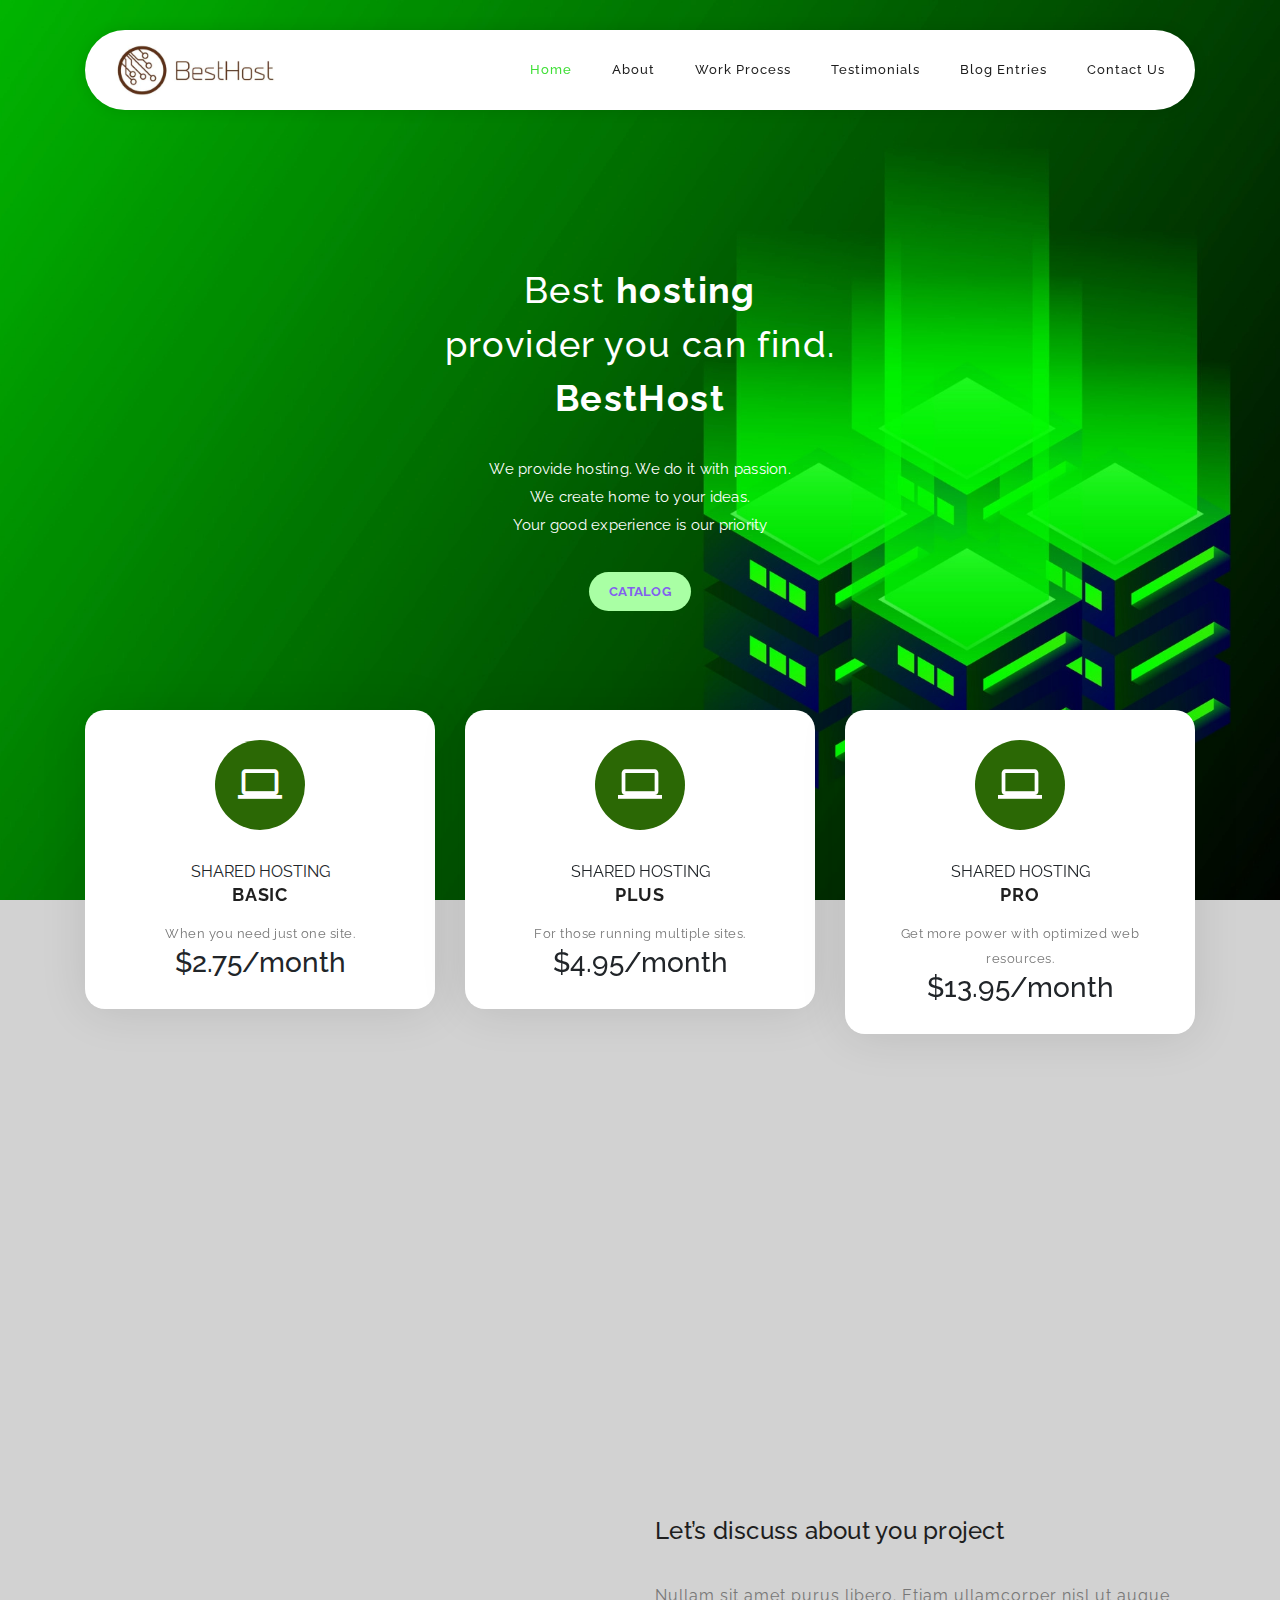
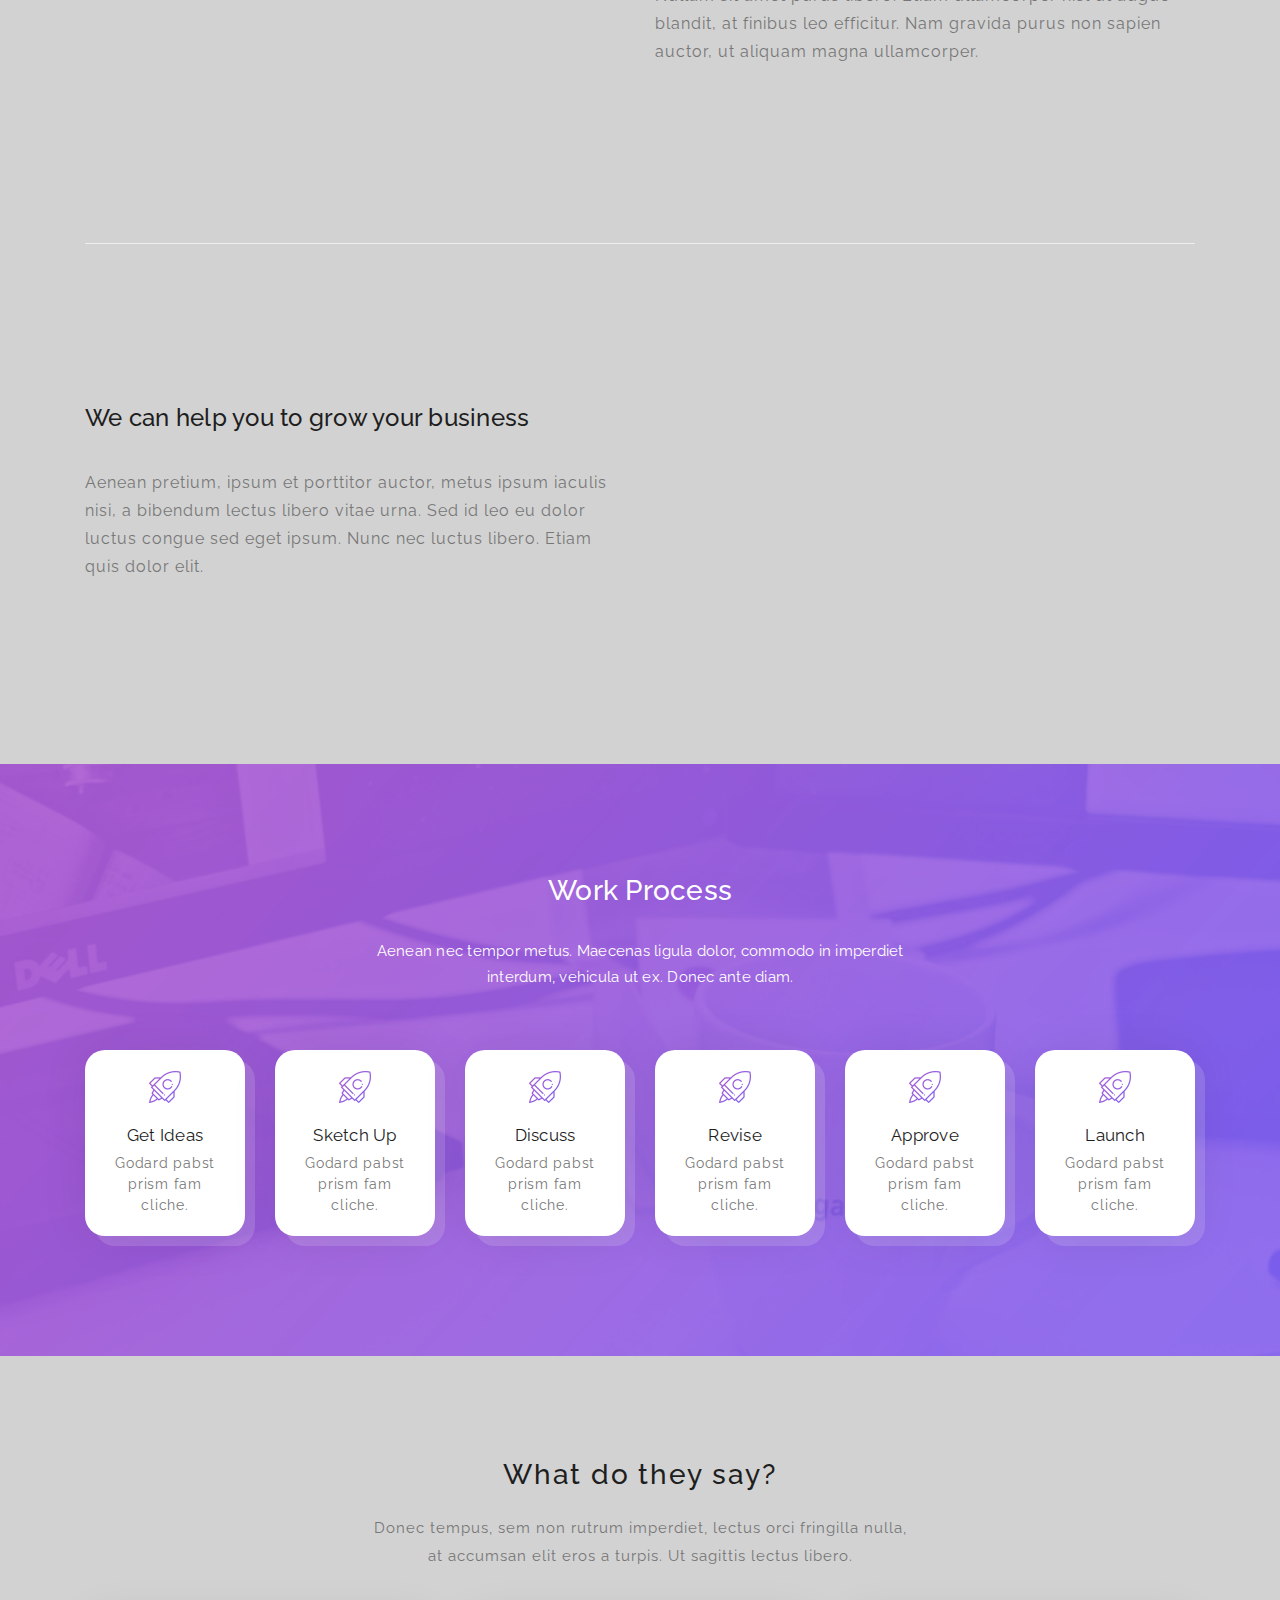
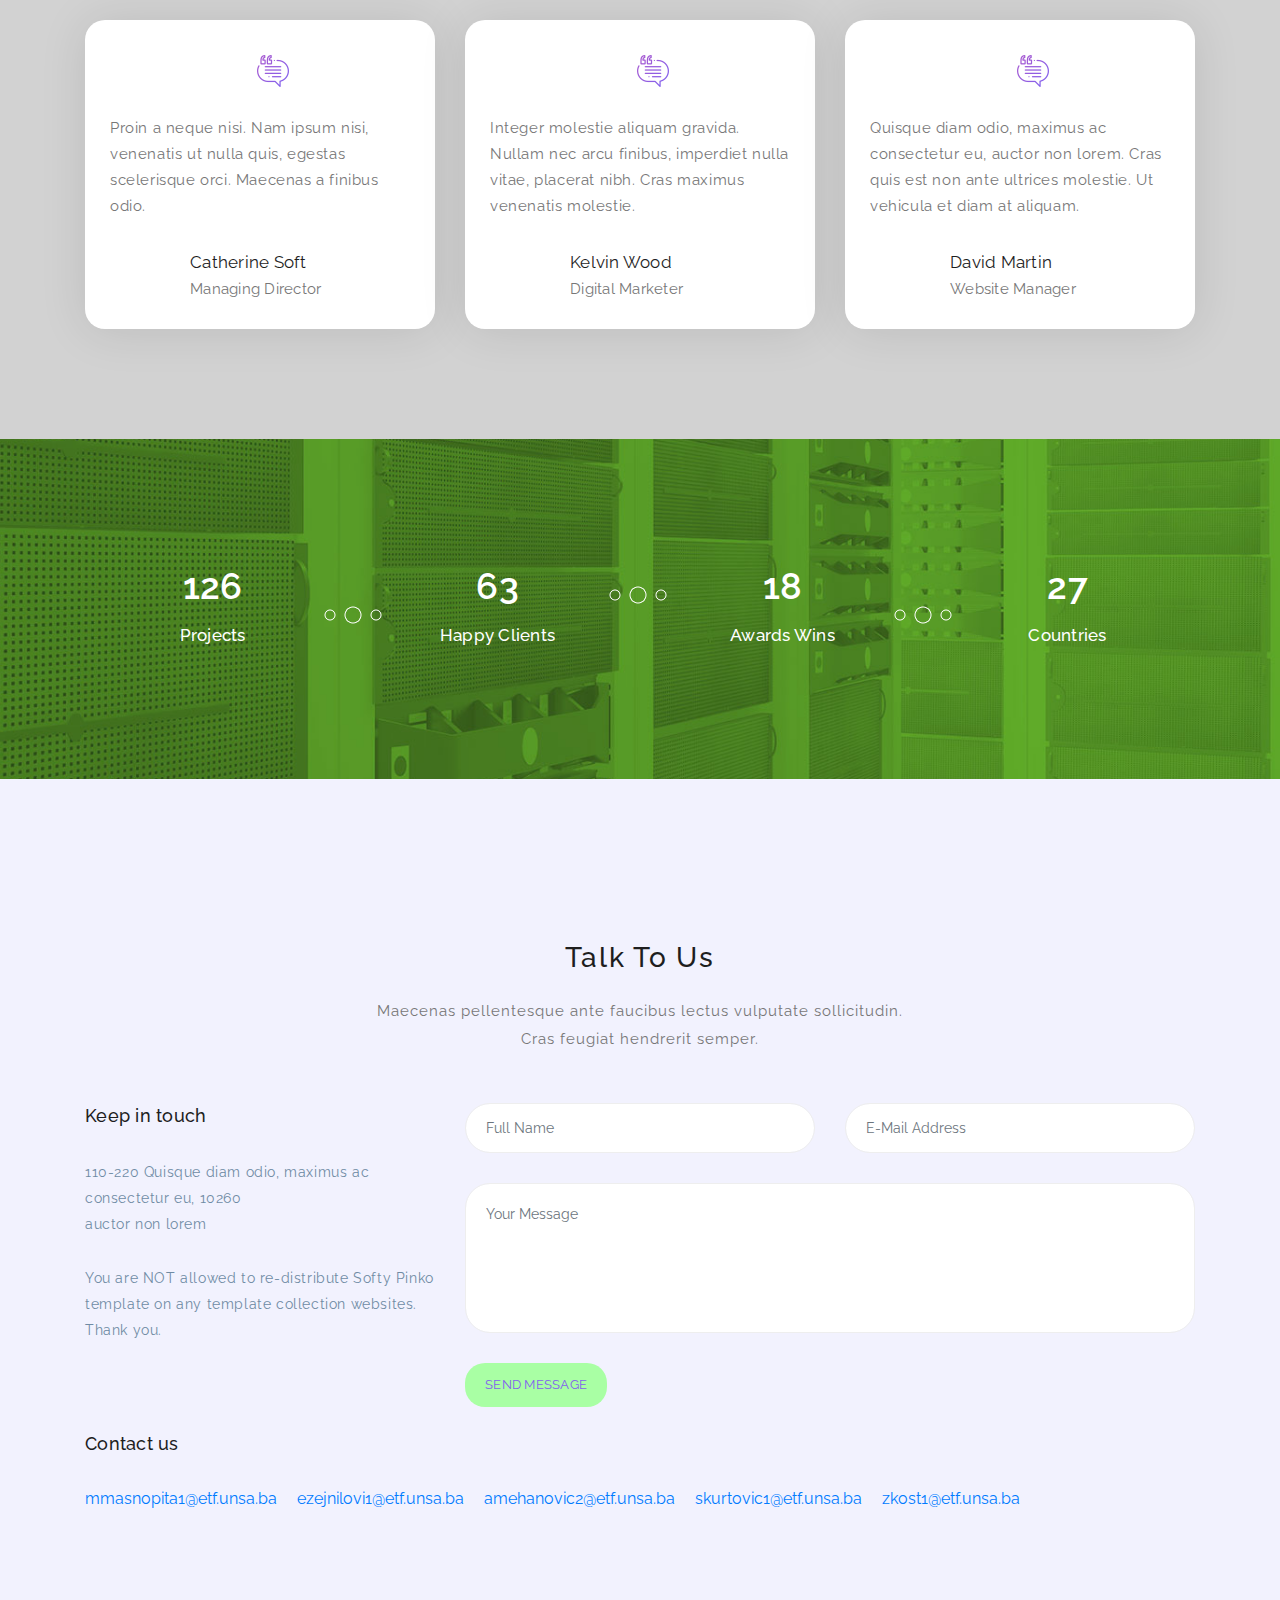
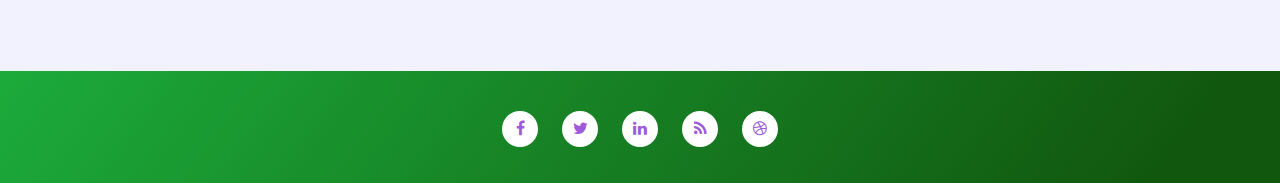
==== index.html @ cb999445 "emails added" ====
<!DOCTYPE html>
<html lang="en">

  <head>

    <meta charset="utf-8">
    <meta name="viewport" content="width=device-width, initial-scale=1, shrink-to-fit=no">
    <meta name="description" content="">
    <meta name="author" content="">
    <link href="https://fonts.googleapis.com/css?family=Raleway:100,300,400,500,700,900" rel="stylesheet">

    <link rel="stylesheet" href="https://fonts.googleapis.com/icon?family=Material+Icons">

    <title>BestHost Provider</title>
<!--
SOFTY PINKO
https://templatemo.com/tm-535-softy-pinko
-->

    <!-- Additional CSS Files -->
    <link rel="stylesheet" type="text/css" href="assets/css/bootstrap.min.css">

    <link rel="stylesheet" type="text/css" href="assets/css/font-awesome.css">

    <link rel="stylesheet" href="assets/css/templatemo-softy-pinko.css">

    </head>
    
    <body>
    
    <!-- ***** Preloader Start ***** -->
    <div id="preloader">
        <div class="jumper">
            <div></div>
            <div></div>
            <div></div>
        </div>
    </div>  
    <!-- ***** Preloader End ***** -->
    
    
    <!-- ***** Header Area Start ***** -->
    <header class="header-area header-sticky">
        <div class="container">
            <div class="row">
                <div class="col-12">
                    <nav class="main-nav">
                        <!-- ***** Logo Start ***** -->
                        <a href="#" class="logo">
                            <img src="assets/images/logo.png" alt="Softy Pinko"/>
                        </a>
                        <!-- ***** Logo End ***** -->
                        <!-- ***** Menu Start ***** -->
                        <ul class="nav">
                            <li><a href="#welcome" class="active">Home</a></li>
                            <li><a href="#features">About</a></li>
                            <li><a href="#work-process">Work Process</a></li>
                            <li><a href="#testimonials">Testimonials</a></li>
                            <li><a href="#blog">Blog Entries</a></li>
                            <li><a href="#contact-us">Contact Us</a></li>
                        </ul>
                        <a class='menu-trigger'>
                            <span>Menu</span>
                        </a>
                        <!-- ***** Menu End ***** -->
                    </nav>
                </div>
            </div>
        </div>
    </header>
    <!-- ***** Header Area End ***** -->

    <!-- ***** Welcome Area Start ***** -->
    <div class="welcome-area" id="welcome">

        <!-- ***** Header Text Start ***** -->
        <div class="header-text">
            <div class="container">
                <div class="row">
                    <div class="offset-xl-3 col-xl-6 offset-lg-2 col-lg-8 col-md-12 col-sm-12">
                        <h1> Best <strong>hosting</strong><br> provider you can find. <strong>BestHost</strong></h1>
                        <p> We provide hosting. We do it with passion. <br> We create home to your ideas. <br> Your good experience is our priority</p>
                        <a href="catalog.pdf" download class="main-button-slider"><b>Catalog</b></a>
                    </div>
                </div>
            </div>
        </div>
        <!-- ***** Header Text End ***** -->
    </div>
    <!-- ***** Welcome Area End ***** -->

    <!-- ***** Features Small Start ***** -->
    <section class="section home-feature">
        <div class="container">
            <div class="row">
                <div class="col-lg-12">
                    <div class="row">

                    
                        <!-- ***** Features Small Item Start ***** -->
                        <div class="col-lg-4 col-md-6 col-sm-6 col-12" data-scroll-reveal="enter bottom move 50px over 0.6s after 0.2s">
                            <div class="features-small-item">
                               
                                <div class="icon">
                                    <i class="material-icons" style="font-size: 2.73em; margin-top: 25%;">computer</i>
                                </div>
                                <h7>SHARED HOSTING</h7>
                                <h5 class="features-title"><b>BASIC</b></h5>
                             
                                <p> When you need just one site.</p>
                                <h3>$2.75/month</h3>
                            </div>
                        </div>
                        <!-- ***** Features Small Item End ***** -->

                        <!-- ***** Features Small Item Start ***** -->
                        <div class="col-lg-4 col-md-6 col-sm-6 col-12" data-scroll-reveal="enter bottom move 50px over 0.6s after 0.4s">
                            <div class="features-small-item">
                            
                                <div class="icon">
                                    <i class="material-icons" style="font-size: 2.73em; margin-top: 25%;">computer</i>
                                </div>
                                <h7>SHARED HOSTING</h7>
                                <h5 class="features-title"><b>PLUS</b></h5>
                                <p>For those running multiple sites.</p>
                                <h3>$4.95/month</h3>
                            </div>
                        </div> 
                        <!-- ***** Features Small Item End ***** -->

                        <!-- ***** Features Small Item Start ***** -->
                        

                           <!-- ***** Features Small Item Start ***** -->
                           <div class="col-lg-4 col-md-6 col-sm-6 col-12" data-scroll-reveal="enter bottom move 50px over 0.6s after 0.6s">
                            <div class="features-small-item">
                               
                                <div class="icon">
                                    <i class="material-icons" style="font-size: 2.73em; margin-top: 25%;">computer</i>
                                </div>
                                <h7>SHARED HOSTING</h7>
                                <h5 class="features-title"><b>PRO</b></h5>
                                <p>Get more power with optimized web resources.</p>
                                <h3>$13.95/month</h3>
                            </div>
                        </div>
                        <!-- ***** Features Small Item End ***** -->

                        <div class="col-lg-4 col-md-6 col-sm-6 col-12" data-scroll-reveal="enter bottom move 50px over 0.6s after 0.6s">
                            <div class="features-small-item">
                                <div class="icon">
                                    <i class="material-icons" style="font-size: 2.73em; margin-top: 25%;">computer</i>
                                </div>
                                <h7>DEDICATED HOSTING</h7>
                                <h5 class="features-title"><b>STANDARD</b></h5>
                                <p>A whole, beautiful server all to yourself.</p>
                                <h3>$79.99/month</h3>
                            </div>
                        </div>
                        <!-- ***** Features Small Item End ***** -->

                           <!-- ***** Features Small Item Start ***** -->
                           <div class="col-lg-4 col-md-6 col-sm-6 col-12" data-scroll-reveal="enter bottom move 50px over 0.6s after 0.6s">
                            <div class="features-small-item">
                                <div class="icon">
                                    <i class="material-icons" style="font-size: 2.73em; margin-top: 25%;">computer</i>
                                </div>
                                <h7>DEDICATED HOSTING</h7>
                                <h5 class="features-title"><b>ENHANCED</b></h5>
                                <p>More storage, more power.</p>
                                <h3>$99.99/month</h3>
                            </div>
                        </div>
                        <!-- ***** Features Small Item End ***** -->

                           <!-- ***** Features Small Item Start ***** -->
                           <div class="col-lg-4 col-md-6 col-sm-6 col-12" data-scroll-reveal="enter bottom move 50px over 0.6s after 0.6s">
                            <div class="features-small-item">
                                <div class="icon">
                                    <i class="material-icons" style="font-size: 2.73em; margin-top: 25%;">computer</i>
                                </div>
                                <h7>DEDICATED HOSTING</h7>
                                <h5 class="features-title"><b>PREMIUM</b></h5>
                                <p>For the highest of high-performance sites.</p>
                                <h3>$119.99/month</h3>
                            </div>
                        </div>
                        <!-- ***** Features Small Item End ***** -->

                        
                    </div>
                </div>
            </div>
        </div>
    </section>
    <!-- ***** Features Small End ***** -->

    <!-- ***** Features Big Item Start ***** -->
    <section class="section padding-top-70 padding-bottom-0" id="features">
        <div class="container">
            <div class="row">
                <div class="col-lg-5 col-md-12 col-sm-12 align-self-center" data-scroll-reveal="enter left move 30px over 0.6s after 0.4s">
                   <img src="assets/images/left-image.png" style="mix-blend-mode: multiply;" class="rounded img-fluid d-block mx-auto" alt="App"> 
                </div>
                <div class="col-lg-1"></div>
                <div class="col-lg-6 col-md-12 col-sm-12 align-self-center mobile-top-fix">
                    <div class="left-heading">
                        <h2 class="section-title">Let’s discuss about you project</h2>
                    </div>
                    <div class="left-text">
                        <p>Nullam sit amet purus libero. Etiam ullamcorper nisl ut augue blandit, at finibus leo efficitur. Nam gravida purus non sapien auctor, ut aliquam magna ullamcorper.</p>
                    </div>
                </div>
            </div>
            <div class="row">
                <div class="col-lg-12">
                    <div class="hr"></div>
                </div>
            </div>
        </div>
    </section>
    <!-- ***** Features Big Item End ***** -->

    <!-- ***** Features Big Item Start ***** -->
    <section class="section padding-bottom-100">
        <div class="container">
            <div class="row">
                <div class="col-lg-6 col-md-12 col-sm-12 align-self-center mobile-bottom-fix">
                    <div class="left-heading">
                        <h2 class="section-title">We can help you to grow your business</h2>
                    </div>
                    <div class="left-text">
                        <p>Aenean pretium, ipsum et porttitor auctor, metus ipsum iaculis nisi, a bibendum lectus libero vitae urna. Sed id leo eu dolor luctus congue sed eget ipsum. Nunc nec luctus libero. Etiam quis dolor elit.</p>
                    </div>
                </div>
                <div class="col-lg-1"></div>
                <div class="col-lg-5 col-md-12 col-sm-12 align-self-center mobile-bottom-fix-big" data-scroll-reveal="enter right move 30px over 0.6s after 0.4s">
                    <img src="assets/images/right-image.png"  style="mix-blend-mode: multiply;" class="rounded img-fluid d-block mx-auto" alt="App">
                </div>
            </div>
        </div>
    </section>
    <!-- ***** Features Big Item End ***** -->

    <!-- ***** Home Parallax Start ***** -->
    <section class="mini" id="work-process">
        <div class="mini-content">
            <div class="container">
                <div class="row">
                    <div class="offset-lg-3 col-lg-6">
                        <div class="info">
                            <h1>Work Process</h1>
                            <p>Aenean nec tempor metus. Maecenas ligula dolor, commodo in imperdiet interdum, vehicula ut ex. Donec ante diam.</p>
                        </div>
                    </div>
                </div>

                <!-- ***** Mini Box Start ***** -->
                <div class="row">
                    <div class="col-lg-2 col-md-3 col-sm-6 col-6">
                        <a href="#" class="mini-box">
                            <i><img src="assets/images/work-process-item-01.png" alt=""></i>
                            <strong>Get Ideas</strong>
                            <span>Godard pabst prism fam cliche.</span>
                        </a>
                    </div>
                    <div class="col-lg-2 col-md-3 col-sm-6 col-6">
                        <a href="#" class="mini-box">
                            <i><img src="assets/images/work-process-item-01.png" alt=""></i>
                            <strong>Sketch Up</strong>
                            <span>Godard pabst prism fam cliche.</span>
                        </a>
                    </div>
                    <div class="col-lg-2 col-md-3 col-sm-6 col-6">
                        <a href="#" class="mini-box">
                            <i><img src="assets/images/work-process-item-01.png" alt=""></i>
                            <strong>Discuss</strong>
                            <span>Godard pabst prism fam cliche.</span>
                        </a>
                    </div>
                    <div class="col-lg-2 col-md-3 col-sm-6 col-6">
                        <a href="#" class="mini-box">
                            <i><img src="assets/images/work-process-item-01.png" alt=""></i>
                            <strong>Revise</strong>
                            <span>Godard pabst prism fam cliche.</span>
                        </a>
                    </div>
                    <div class="col-lg-2 col-md-3 col-sm-6 col-6">
                        <a href="#" class="mini-box">
                            <i><img src="assets/images/work-process-item-01.png" alt=""></i>
                            <strong>Approve</strong>
                            <span>Godard pabst prism fam cliche.</span>
                        </a>
                    </div>
                    <div class="col-lg-2 col-md-3 col-sm-6 col-6">
                        <a href="#" class="mini-box">
                            <i><img src="assets/images/work-process-item-01.png" alt=""></i>
                            <strong>Launch</strong>
                            <span>Godard pabst prism fam cliche.</span>
                        </a>
                    </div>
                </div>
                <!-- ***** Mini Box End ***** -->
            </div>
        </div>
    </section>
    <!-- ***** Home Parallax End ***** -->

    <!-- ***** Testimonials Start ***** -->
    <section class="section" id="testimonials">
        <div class="container">
            <!-- ***** Section Title Start ***** -->
            <div class="row">
                <div class="col-lg-12">
                    <div class="center-heading">
                        <h2 class="section-title">What do they say?</h2>
                    </div>
                </div>
                <div class="offset-lg-3 col-lg-6">
                    <div class="center-text">
                        <p>Donec tempus, sem non rutrum imperdiet, lectus orci fringilla nulla, at accumsan elit eros a turpis. Ut sagittis lectus libero.</p>
                    </div>
                </div>
            </div>
            <!-- ***** Section Title End ***** -->

            <div class="row">
                <!-- ***** Testimonials Item Start ***** -->
                <div class="col-lg-4 col-md-6 col-sm-12">
                    <div class="team-item">
                        <div class="team-content">
                            <i><img src="assets/images/testimonial-icon.png" alt=""></i>
                            <p>Proin a neque nisi. Nam ipsum nisi, venenatis ut nulla quis, egestas scelerisque orci. Maecenas a finibus odio.</p>
                            <div class="user-image">
                                <img src="http://placehold.it/60x60" alt="">
                            </div>
                            <div class="team-info">
                                <h3 class="user-name">Catherine Soft</h3>
                                <span>Managing Director</span>
                            </div>
                        </div>
                    </div>
                </div>
                <!-- ***** Testimonials Item End ***** -->
                
                <!-- ***** Testimonials Item Start ***** -->
                <div class="col-lg-4 col-md-6 col-sm-12">
                    <div class="team-item">
                        <div class="team-content">
                            <i><img src="assets/images/testimonial-icon.png" alt=""></i>
                            <p>Integer molestie aliquam gravida. Nullam nec arcu finibus, imperdiet nulla vitae, placerat nibh. Cras maximus venenatis molestie.</p>
                            <div class="user-image">
                                <img src="http://placehold.it/60x60" alt="">
                            </div>
                            <div class="team-info">
                                <h3 class="user-name">Kelvin Wood</h3>
                                <span>Digital Marketer</span>
                            </div>
                        </div>
                    </div>
                </div>
                <!-- ***** Testimonials Item End ***** -->
                
                <!-- ***** Testimonials Item Start ***** -->
                <div class="col-lg-4 col-md-6 col-sm-12">
                    <div class="team-item">
                        <div class="team-content">
                            <i><img src="assets/images/testimonial-icon.png" alt=""></i>
                            <p>Quisque diam odio, maximus ac consectetur eu, auctor non lorem. Cras quis est non ante ultrices molestie. Ut vehicula et diam at aliquam.</p>
                            <div class="user-image">
                                <img src="http://placehold.it/60x60" alt="">
                            </div>
                            <div class="team-info">
                                <h3 class="user-name">David Martin</h3>
                                <span>Website Manager</span>
                            </div>
                        </div>
                    </div>
                </div>
                <!-- ***** Testimonials Item End ***** -->
            </div>
        </div>
    </section>
    <!-- ***** Testimonials End ***** -->

    <!-- ***** Counter Parallax Start ***** -->
    <section class="counter">
        <div class="content">
            <div class="container">
                <div class="row">
                    <div class="col-lg-3 col-md-6 col-sm-12">
                        <div class="count-item decoration-bottom">
                            <strong>126</strong>
                            <span>Projects</span>
                        </div>
                    </div>
                    <div class="col-lg-3 col-md-6 col-sm-12">
                        <div class="count-item decoration-top">
                            <strong>63</strong>
                            <span>Happy Clients</span>
                        </div>
                    </div>
                    <div class="col-lg-3 col-md-6 col-sm-12">
                        <div class="count-item decoration-bottom">
                            <strong>18</strong>
                            <span>Awards Wins</span>
                        </div>
                    </div>
                    <div class="col-lg-3 col-md-6 col-sm-12">
                        <div class="count-item">
                            <strong>27</strong>
                            <span>Countries</span>
                        </div>
                    </div>
                </div>
            </div>
        </div>
    </section>
    <!-- ***** Counter Parallax End ***** -->   

    <!-- ***** Contact Us Start ***** -->
    <section class="section colored" id="contact-us">
        <div class="container">
            <!-- ***** Section Title Start ***** -->
            <div class="row">
                <div class="col-lg-12">
                    <div class="center-heading">
                        <h2 class="section-title">Talk To Us</h2>
                    </div>
                </div>
                <div class="offset-lg-3 col-lg-6">
                    <div class="center-text">
                        <p>Maecenas pellentesque ante faucibus lectus vulputate sollicitudin. Cras feugiat hendrerit semper.</p>
                    </div>
                </div>
            </div>
            <!-- ***** Section Title End ***** -->

            <div class="row">
                <!-- ***** Contact Text Start ***** -->
                <div class="col-lg-4 col-md-6 col-sm-12">
                    <h5 class="margin-bottom-30">Keep in touch</h5>
                    <div class="contact-text">
                        <p>110-220 Quisque diam odio, maximus ac consectetur eu, 10260
                        <br>auctor non lorem</p>
                        <p>You are NOT allowed to re-distribute Softy Pinko template on any template collection websites. Thank you.</p>
                    </div>
                </div>
                <!-- ***** Contact Text End ***** -->

                <!-- ***** Contact Form Start ***** -->
                <div class="col-lg-8 col-md-6 col-sm-12">
                    <div class="contact-form">
                        <form id="contact" action="" method="get">
                          <div class="row">
                            <div class="col-lg-6 col-md-12 col-sm-12">
                              <fieldset>
                                <input name="name" type="text" class="form-control" id="name" placeholder="Full Name" required="">
                              </fieldset>
                            </div>
                            <div class="col-lg-6 col-md-12 col-sm-12">
                              <fieldset>
                                <input name="email" type="email" class="form-control" id="email" placeholder="E-Mail Address" required="">
                              </fieldset>
                            </div>
                            <div class="col-lg-12">
                              <fieldset>
                                <textarea name="message" rows="6" class="form-control" id="message" placeholder="Your Message" required=""></textarea>
                              </fieldset>
                            </div>
                            <div class="col-lg-12">
                              <fieldset>
                                <button type="submit" id="form-submit" class="main-button">Send Message</button>
                              </fieldset>
                            </div>
                          </div>
                        </form>
                    </div>
                </div>
                <!-- ***** Contact Form End ***** -->

                <!-- ***** Contact Text Start ***** -->
                <div class="col-lg-4 col-md-6 col-sm-12">
                    <br>
                    <h5 class="margin-bottom-30">Contact us</h5>
                    <div style="display: flex; justify-content: space-between;" >
                        <a style="margin-right: 20px;" href="mailto:mmasnopita1@etf.unsa.ba">mmasnopita1@etf.unsa.ba</a>
                        <a style="margin-right: 20px;" href="mailto:ezejnilovi1@etf.unsa.ba">ezejnilovi1@etf.unsa.ba</a>
                        <a style="margin-right: 20px;" href="mailto:amehanovic2@etf.unsa.ba">amehanovic2@etf.unsa.ba</a>
                        <a style="margin-right: 20px;" href="mailto:skurtovic1@etf.unsa.ba">skurtovic1@etf.unsa.ba</a>
                        <a style="margin-right: 20px;" href="mailto:zkost1@etf.unsa.ba">zkost1@etf.unsa.ba</a>
                    </div>
                </div>
                <!-- ***** Contact Text End ***** -->
            </div>
        </div>
    </section>
    <!-- ***** Contact Us End ***** -->
    
    <!-- ***** Footer Start ***** -->
    <footer>
                    <ul class="social">
                        <li><a href="#"><i class="fa fa-facebook"></i></a></li>
                        <li><a href="#"><i class="fa fa-twitter"></i></a></li>
                        <li><a href="#"><i class="fa fa-linkedin"></i></a></li>
                        <li><a href="#"><i class="fa fa-rss"></i></a></li>
                        <li><a href="#"><i class="fa fa-dribbble"></i></a></li>
                    </ul>
    </footer>
    
    <!-- jQuery -->
    <script src="assets/js/jquery-2.1.0.min.js"></script>

    <!-- Bootstrap -->
    <script src="assets/js/popper.js"></script>
    <script src="assets/js/bootstrap.min.js"></script>

    <!-- Plugins -->
    <script src="assets/js/scrollreveal.min.js"></script>
    <script src="assets/js/waypoints.min.js"></script>
    <script src="assets/js/jquery.counterup.min.js"></script>
    <script src="assets/js/imgfix.min.js"></script> 
    
    <!-- Global Init -->
    <script src="assets/js/custom.js"></script>

  </body>
</html>
---- assets/css/templatemo-softy-pinko.css ----
/*

Softy Pinko

https://templatemo.com/tm-535-softy-pinko

*/
/* ---------------------------------------------
Table of contents
------------------------------------------------
01. font & reset css
02. reset
03. global styles
04. header
05. welcome
06. features
07. team
08. pricing
09. blog
10. contact
11. footer
12. preloader

--------------------------------------------- */
/* 
---------------------------------------------
font & reset css
--------------------------------------------- 
*/
@import url("https://fonts.googleapis.com/css?family=Raleway:100,300,400,500,700,900");
/* 
---------------------------------------------
reset
--------------------------------------------- 
*/
html, body, div, span, applet, object, iframe, h1, h2, h3, h4, h5, h6, p, blockquote, div
pre, a, abbr, acronym, address, big, cite, code, del, dfn, em, font, img, ins, kbd, q,
s, samp, small, strike, strong, sub, sup, tt, var, b, u, i, center, dl, dt, dd, ol, ul, li,
figure, header, nav, section, article, aside, footer, figcaption {
  margin: 0;
  padding: 0;
  border: 0;
  outline: 0;
}

.clearfix:after {
  content: ".";
  display: block;
  clear: both;
  visibility: hidden;
  line-height: 0;
  height: 0;
}

.clearfix {
  display: inline-block;
}

html[xmlns] .clearfix {
  display: block;
}

* html .clearfix {
  height: 1%;
}

ul, li {
  padding: 0;
  margin: 0;
  list-style: none;
}

header, nav, section, article, aside, footer, hgroup {
  display: block;
}

* {
  box-sizing: border-box;
}

html, body {
  font-family: "Raleway", sans-serif;
  font-weight: 400;
  background-color: #fff;
  font-size: 16px;
  -ms-text-size-adjust: 100%;
  -webkit-font-smoothing: antialiased;
  -moz-osx-font-smoothing: grayscale;
}

a {
  text-decoration: none !important;
}

h1, h2, h3, h4, h5, h6 {
  margin-top: 0px;
  margin-bottom: 0px;
}

h7{
  margin-bottom: 10px;
}
ul {
  margin-bottom: 0px;
}

/* 
---------------------------------------------
global styles
--------------------------------------------- 
*/
html,
body {
  background: rgb(210, 210, 210);
  font-family: "Raleway", sans-serif;
}

::selection {
  background: #13652b;
  color: #fff;
}

::-moz-selection {
  background: #13652b;
  color: #fff;
}

.section {
  position: relative;
  padding-top: 100px;
  padding-bottom: 80px;
}

.section.colored {
  background: #f2f2fe;
}

.hr {
  bottom: 0px;
  width: 100%;
  height: 1px;
  margin-top: 100px;
  border-bottom: 1px solid #eee;
}

.left-heading.light .section-title {
  color: #ffffff;
}

.left-heading .section-title {
  font-weight: 500;
  font-size: 24px;
  line-height: 42px;
  color: #1e1e1e;
  letter-spacing: 0.25px;
  margin-bottom: 30px;
  position: relative;
}

.center-heading {
  text-align: center;
}

.center-heading .section-title {
  font-weight: 500;
  font-size: 28px;
  color: #1e1e1e;
  letter-spacing: 1.75px;
  line-height: 38px;
  margin-bottom: 20px;
}

.center-heading.colored .section-title {
  color: #ffffff;
}

.center-text {
  text-align: center;
  font-weight: 400;
  font-size: 16px;
  color: #777;
  line-height: 28px;
  letter-spacing: 1px;
  margin-bottom: 50px;
}

.center-text.colored {
  color: #fff;
}

.center-text p {
  font-size: 15px;
  color: #777;
  margin-bottom: 30px;
}

.left-text {
  font-weight: 400;
  font-size: 16px;
  color: #777;
  line-height: 28px;
  letter-spacing: 1px;
}

.left-text.light {
  color: #fff;
}

.left-text p {
  margin-bottom: 30px;
}

.left-text p.dark {
  color: #3B566E;
}

.padding-bottom-top-60 {
  padding-top: 60px !important;
  padding-bottom: 60px !important;
}

.padding-bottom-80 {
  padding-bottom: 80px !important;
}

.padding-bottom-100 {
  padding-bottom: 100px !important;
}

.border-bottom {
  border-bottom: 1px solid #eee !important;
}

.mbottom-30 {
  margin-bottom: 30px !important;
}

.align-self-center {
  -ms-flex-item-align: center !important;
  align-self: center !important;
}

.align-self-bottom {
  -ms-flex-item-align: flex-end !important;
  align-self: flex-end !important;
}

.padding-bottom-0 {
  padding-bottom: 0px !important;
}

.padding-top-0 {
  padding-top: 0px !important;
}

.padding-top-80 {
  padding-top: 80px !important;
}

.padding-top-70 {
  padding-top: 70px !important;
}

.padding-top-20 {
  padding-top: 20px !important;
}

.margin-bottom-0 {
  margin-bottom: 0px !important;
}

.margin-bottom-30 {
  margin-bottom: 30px !important;
}

.margin-top-30 {
  margin-top: 30px !important;
}

.margin-top-15 {
  margin-top: 15px !important;
}

.margin-bottom-45 {
  margin-bottom: 45px !important;
}

.margin-bottom-20 {
  margin-bottom: 20px !important;
}

.margin-bottom-60 {
  margin-bottom: 60px !important;
}

.margin-bottom-100 {
  margin-bottom: 100px !important;
}

@media (max-width: 991px) {
  html, body {
    overflow-x: hidden;
  }
  .mobile-top-fix {
    margin-top: 30px;
    margin-bottom: 0px;
  }
  .mobile-bottom-fix {
    margin-bottom: 30px;
  }
  .mobile-bottom-fix-big {
    margin-bottom: 60px;
  }
}

a.main-button-slider {
  font-size: 13px;
  border-radius: 20px;
  padding: 12px 20px;
  background-color: #a9ffa4;
  text-transform: uppercase;
  color: #8261ee;
  letter-spacing: 0.25px;
  -webkit-transition: all 0.3s ease 0s;
  -moz-transition: all 0.3s ease 0s;
  -o-transition: all 0.3s ease 0s;
  transition: all 0.3s ease 0s;
}

a.main-button-slider:hover {
  background-color: #2b6805;
  color: #fff;
}

a.main-button {
  font-size: 13px;
  border-radius: 20px;
  padding: 12px 20px;
  background-color: #a9ffa4;
  text-transform: uppercase;
  color: #8261ee;
  letter-spacing: 0.25px;
  -webkit-transition: all 0.3s ease 0s;
  -moz-transition: all 0.3s ease 0s;
  -o-transition: all 0.3s ease 0s;
  transition: all 0.3s ease 0s;
}

a.main-button:hover {
  background-color: #2b6805;
  color: #fff;
}

button.main-button {
  outline: none;
  border: none;
  cursor: pointer;
  font-size: 13px;
  border-radius: 20px;
  padding: 12px 20px;
  background-color: #a9ffa4;
  text-transform: uppercase;
  color: #8261ee;
  letter-spacing: 0.25px;
  -webkit-transition: all 0.3s ease 0s;
  -moz-transition: all 0.3s ease 0s;
  -o-transition: all 0.3s ease 0s;
  transition: all 0.3s ease 0s;
}

button.main-button:hover {
  background-color: #2b6805;
  color: #fff;
}


/* 
---------------------------------------------
header
--------------------------------------------- 
*/
.header-area {
  position: fixed;
  top: 30px;
  left: 0px;
  right: 0px;
  z-index: 100;
  height: 100px;
  -webkit-transition: all 0.3s ease 0s;
  -moz-transition: all 0.3s ease 0s;
  -o-transition: all 0.3s ease 0s;
  transition: all 0.3s ease 0s;
}

.header-area .main-nav {
  box-shadow: 0px 0px 15px rgba(0,0,0,0.1);
  border-radius: 40px;
  min-height: 80px;
  background: #fff;
}

.header-area .main-nav .logo {
  float: left;
  margin-top: 37px;
  -webkit-transition: all 0.3s ease 0s;
  -moz-transition: all 0.3s ease 0s;
  -o-transition: all 0.3s ease 0s;
  transition: all 0.3s ease 0s;
  margin-left: 30px;
}

.header-area .main-nav .logo img {
  -webkit-transition: all 0.3s ease 0s;
  -moz-transition: all 0.3s ease 0s;
  -o-transition: all 0.3s ease 0s;
  transition: all 0.3s ease 0s;
}

.header-area .main-nav .nav {
  float: right;
  margin-top: 27px;
  margin-left: 0px;
  margin-right: 30px;
  -webkit-transition: all 0.3s ease 0s;
  -moz-transition: all 0.3s ease 0s;
  -o-transition: all 0.3s ease 0s;
  transition: all 0.3s ease 0s;
  position: relative;
  z-index: 999;
}

.header-area .main-nav .nav li {
  padding-left: 20px;
  padding-right: 20px;
}

.header-area .main-nav .nav li:last-child {
  padding-right: 0px;
}

.header-area .main-nav .nav li a {
  display: block;
  font-weight: 500;
  font-size: 13px;
  color: #fff;
  -webkit-transition: all 0.3s ease 0s;
  -moz-transition: all 0.3s ease 0s;
  -o-transition: all 0.3s ease 0s;
  transition: all 0.3s ease 0s;
  height: 40px;
  line-height: 40px;
  border: transparent;
  letter-spacing: 1px;
}

.header-area .main-nav .nav li a:hover {
  color: #41df38;
}

.header-area .main-nav .menu-trigger {
  cursor: pointer;
  display: block;
  position: absolute;
  top: 23px;
  width: 32px;
  height: 40px;
  text-indent: -9999em;
  z-index: 99;
  right: 40px;
  display: none;
}

.header-area .main-nav .menu-trigger span,
.header-area .main-nav .menu-trigger span:before,
.header-area .main-nav .menu-trigger span:after {
  -moz-transition: all 0.4s;
  -o-transition: all 0.4s;
  -webkit-transition: all 0.4s;
  transition: all 0.4s;
  background-color: #3B566E;
  display: block;
  position: absolute;
  width: 30px;
  height: 2px;
  left: 0;
}

.header-area .main-nav .menu-trigger span:before,
.header-area .main-nav .menu-trigger span:after {
  -moz-transition: all 0.4s;
  -o-transition: all 0.4s;
  -webkit-transition: all 0.4s;
  transition: all 0.4s;
  background-color: #3B566E;
  display: block;
  position: absolute;
  width: 30px;
  height: 2px;
  left: 0;
  width: 75%;
}

.header-area .main-nav .menu-trigger span:before,
.header-area .main-nav .menu-trigger span:after {
  content: "";
}

.header-area .main-nav .menu-trigger span {
  top: 16px;
}

.header-area .main-nav .menu-trigger span:before {
  -moz-transform-origin: 33% 100%;
  -ms-transform-origin: 33% 100%;
  -webkit-transform-origin: 33% 100%;
  transform-origin: 33% 100%;
  top: -10px;
  z-index: 10;
}

.header-area .main-nav .menu-trigger span:after {
  -moz-transform-origin: 33% 0;
  -ms-transform-origin: 33% 0;
  -webkit-transform-origin: 33% 0;
  transform-origin: 33% 0;
  top: 10px;
}

.header-area .main-nav .menu-trigger.active span,
.header-area .main-nav .menu-trigger.active span:before,
.header-area .main-nav .menu-trigger.active span:after {
  background-color: transparent;
  width: 100%;
}

.header-area .main-nav .menu-trigger.active span:before {
  -moz-transform: translateY(6px) translateX(1px) rotate(45deg);
  -ms-transform: translateY(6px) translateX(1px) rotate(45deg);
  -webkit-transform: translateY(6px) translateX(1px) rotate(45deg);
  transform: translateY(6px) translateX(1px) rotate(45deg);
  background-color: #3B566E;
}

.header-area .main-nav .menu-trigger.active span:after {
  -moz-transform: translateY(-6px) translateX(1px) rotate(-45deg);
  -ms-transform: translateY(-6px) translateX(1px) rotate(-45deg);
  -webkit-transform: translateY(-6px) translateX(1px) rotate(-45deg);
  transform: translateY(-6px) translateX(1px) rotate(-45deg);
  background-color: #3B566E;
}

.header-area.header-sticky {
  min-height: 80px;
}

.header-area.header-sticky .logo {
  margin-top: 15px;
}

.header-area.header-sticky .nav {
  margin-top: 20px !important;
}

.header-area.header-sticky .nav li a {
  color: #1e1e1e;
}

.header-area.header-sticky .nav li a.active {
  color: #41df38;
}

@media (max-width: 1200px) {
  .header-area .main-nav .nav li {
    padding-left: 12px;
    padding-right: 12px;
  }
  .header-area .main-nav:before {
    display: none;
  }
}

@media (max-width: 991px) {
  .header-area {
    padding: 0px 15px;
    height: 80px;
    box-shadow: none;
    text-align: center;
  }
  .header-area .container {
    padding: 0px;
  }
  .header-area .logo {
    margin-top: 27px !important;
  }
  .header-area .menu-trigger {
    display: block !important;
  }
  .header-area .main-nav {
    overflow: hidden;
  }
  .header-area .main-nav .nav {
    float: none;
    width: 100%;
    margin-top: 80px !important;
    display: none;
    -webkit-transition: all 0s ease 0s;
    -moz-transition: all 0s ease 0s;
    -o-transition: all 0s ease 0s;
    transition: all 0s ease 0s;
    margin-left: 0px;
  }
  .header-area .main-nav .nav li:first-child {
    border-top: 1px solid #eee;
  }
  .header-area .main-nav .nav li {
    width: 100%;
    background: #fff;
    border-bottom: 1px solid #eee;
    padding-left: 0px !important;
    padding-right: 0px !important;
  }
  .header-area .main-nav .nav li a {
    height: 50px !important;
    line-height: 50px !important;
    padding: 0px !important;
    border: none !important;
    background: #fff !important;
    color: #3B566E !important;
  }
  .header-area .main-nav .nav li a:hover {
    background: #eee !important;
  }
}

@media (min-width: 992px) {
  .header-area .main-nav .nav {
    display: flex !important;
  }
}

/* 
---------------------------------------------
welcome
--------------------------------------------- 
*/

.welcome-area {
  overflow: hidden;
  position: relative;
  display: flex;
  align-items: center;
  justify-content: center;
  background-image: url(../images/host-bg.png);
  background-repeat: no-repeat;
  background-position: center center;
  background-size: cover; 
  height: 100vh;
}

.welcome-area .header-text {
  position: absolute;
  top: 50%;
  transform: translateY(-55%);
  text-align: center;
  width: 100%;
}

.welcome-area .header-text h1 {
  font-weight: 500;
  font-size: 36px;
  line-height: 54px;
  letter-spacing: 1.4px;
  margin-bottom: 30px;
  color: #fff;
}

.welcome-area .header-text p {
  font-weight: 400;
  font-size: 15px;
  color: #fff;
  line-height: 28px;
  letter-spacing: 0.25px;
  margin-bottom: 40px;
  position: relative;
}

@media (max-width: 991px) {
  .welcome-area .header-text {
    top: 65% !important;
    transform: perspective(1px) translateY(-60%) !important;
    text-align: center;
  }
  .welcome-area .header-text h1 {
    text-align: center;
    color: #fff;
    margin-bottom: 15px;
  }
  .welcome-area .header-text h1 span {
    color: #fff;
  }
  .welcome-area .header-text p {
    text-align: center;
    color: #fff;
    margin-bottom: 20px;
  }
}

@media (max-width: 820px) {
  .welcome-area .header-text {
    top: 65% !important;
    transform: perspective(1px) translateY(-60%) !important;
  }
   .welcome-area .header-text h1 {
    font-size: 22px;
    line-height: 30px;
    margin-bottom: 15px;
  }
  .welcome-area .header-text p {
    margin-bottom: 20px;
  }
}

@media (max-width: 765px) {
  .welcome-area {
    margin-bottom: 100px;
  }
  .welcome-area .header-text {
    top: 50% !important;
    transform: perspective(1px) translateY(-50%) !important;
    text-align: center;
  }
  .welcome-area .header-text .buttons {
    display: none;
  }
  .welcome-area .header-text h1 {
    font-weight: 600;
    font-size: 24px !important;
    line-height: 30px !important;
    margin-bottom: 30px !important;
  }
  .welcome-area .header-text h1 span {
    color: #fff;
  }
  .welcome-area .header-text p {
    text-align: center;
    color: #fff;
    font-size: 14px;
    line-height: 22px;
    margin-bottom: 40px;
  }
}


/* 
---------------------------------------------
features
--------------------------------------------- 
*/
.features-small-item {
  cursor: pointer;
  display: block;
  background: #FFFFFF;
  box-shadow: 0 2px 48px 0 rgba(0, 0, 0, 0.10);
  -webkit-border-radius: 20px;
  -moz-border-radius: 20px;
  border-radius: 20px;
  padding: 30px;
  text-align: center;
  -webkit-transition: all 0.3s ease 0s;
  -moz-transition: all 0.3s ease 0s;
  -o-transition: all 0.3s ease 0s;
  transition: all 0.3s ease 0s;
  position: relative;
  margin-bottom: 30px;
}

.features-small-item:hover .icon {
  background-color: #5c8145;
}

.features-small-item .icon {
  -webkit-transition: all 0.3s ease 0s;
  -moz-transition: all 0.3s ease 0s;
  -o-transition: all 0.3s ease 0s;
  transition: all 0.3s ease 0s;
  width: 90px;
  height: 90px;
  line-height: 90px;
  margin: auto;
  position: relative;
  margin-bottom: 30px;
  background: #2b6805;
  -webkit-border-radius: 50%;
  -moz-border-radius: 50%;
  border-radius: 50%;
}

.features-small-item .icon i {
  font-size: 18px;
  color: #fff;
}

.features-small-item .features-title {
  font-weight: 500;
  font-size: 18px;
  color: #1f1f1f;
  letter-spacing: 0.7px;
  margin-bottom: 15px;
  position: relative;
  z-index: 2;
}

.features-small-item p {
  font-weight: 400;
  font-size: 13px;
  color: #777;
  letter-spacing: 0.5px;
  line-height: 25px;
  position: relative;
  z-index: 2;
}

.features-small-item a {
  float: right;
  position: relative;
  z-index: 2;
}

.home-feature {
  padding-bottom: 0px;
  padding-top: 30px;
  margin-top: -220px;
  z-index: 9;
}

@media (max-width: 991px) {
  .home-feature {
    padding-bottom: 0px;
    padding-top: 0px;
    margin-top: 0px;
  }
}

/* 
---------------------------------------------
parallax & home seperator
--------------------------------------------- 
*/
.mini {
  min-height: 215px;
  overflow: hidden;
  position: relative;
  padding-top: 90px;
  padding-bottom: 90px;
}

.mini:before {
  content: '';
  position: absolute;
  width: 140%;
  height: 140%;
  opacity: .95;
  background-repeat: no-repeat;
  background-size: cover;
  background-position: center center;
  background-image: url(../images/work-process-bg.png);
  z-index: 2;
  top: -20%;
  left: -20%;
}

.mini .mini-content {
  position: relative;
  z-index: 3;
}

.mini .mini-content .info {
  text-align: center;
  color: #fff;
  padding-top: 20px;
  padding-bottom: 20px;
}

.mini .mini-content .info small {
  display: block;
  font-weight: 400;
  font-size: 13px;
  margin-bottom: 5px;
}

.mini .mini-content .info strong {
  font-weight: 700;
  font-size: 17px;
  margin-bottom: 40px;
  display: block;
}

.mini .mini-content .info h1 {
  color: #fff;
  font-weight: 500;
  font-size: 28px;
  letter-spacing: 0.25px;
  margin-bottom: 30px;
}

.mini .mini-content .info p {
  letter-spacing: 1px;
  margin-bottom: 40px;
  color: #fff;
  letter-spacing: 0.25px;
  line-height: 26px;
  font-weight: 400;
  font-size: 15px;
}

.mini .mini-content .info p span {
  text-decoration: underline;
}

.mini .mini-content .mini-box {
  display: block;
  background: #fff;
  padding: 20px;
  border-radius: 20px;
  box-shadow: 0 2px 48px 0 rgba(0, 0, 0, 0.08);
  margin-bottom: 30px;
  position: relative;
  -webkit-transition: all 0.3s ease 0s;
  -moz-transition: all 0.3s ease 0s;
  -o-transition: all 0.3s ease 0s;
  transition: all 0.3s ease 0s;
  text-align: center;
}

.mini .mini-content .mini-box:hover {
  margin-top: -10px;
}

.mini .mini-content .mini-box:before {
  content: '';
  position: absolute;
  z-index: -1;
  background: #fff;
  width: 100%;
  opacity: .15;
  height: 100%;
  bottom: -10px;
  left: 0px;
  right: -20px;
  margin: auto;
  border-radius: 20px;
}

.mini .mini-content .mini-box i {
  display: block;
  font-size: 20px;
  margin-bottom: 15px;
}

.mini .mini-content .mini-box span {
  display: block;
  font-weight: 400;
  font-size: 14px;
  color: #777;
  letter-spacing: .75px;
}

.mini .mini-content .mini-box strong {
  display: block;
  font-weight: 400;
  font-size: 17px;
  color: #1e1e1e;
  letter-spacing: 0.25px;
  margin-bottom: 5px;
  margin-top: 20px;
}

.counter {
  overflow: hidden;
  position: relative;
}

.counter:before {
  content: '';
  position: absolute;
  width: 140%;
  height: 140%;
  opacity: .90;
  background-image: url(../images/fun-facts-bg.png);
  background-repeat: no-repeat;
  background-size: cover;
  background-position: center center;
  z-index: 2;
  top: -20%;
  left: -20%;
}

.counter .content {
  position: relative;
  z-index: 3;
  width: 100%;
}

.counter .content .count-item {
  height: 340px;
  position: relative;
  float: left;
  width: 100%;
}

.counter .content .count-item.decoration-bottom {
  position: relative;
}

.counter .content .count-item.decoration-bottom:after {
  content: '';
  position: absolute;
  width: 70%;
  height: 32px;
  top: 160px;
  left: 70%;
  background: url(../images/circle-dec.png) center center no-repeat;
  -webkit-transition: all 0.3s ease 0s;
  -moz-transition: all 0.3s ease 0s;
  -o-transition: all 0.3s ease 0s;
  transition: all 0.3s ease 0s;
}

.counter .content .count-item.decoration-top {
  position: relative;
}

.counter .content .count-item.decoration-top:after {
  content: '';
  position: absolute;
  width: 70%;
  height: 32px;
  top: 140px;
  left: 70%;
  background: url(../images/circle-dec.png) center center no-repeat;
  -webkit-transition: all 0.3s ease 0s;
  -moz-transition: all 0.3s ease 0s;
  -o-transition: all 0.3s ease 0s;
  transition: all 0.3s ease 0s;
}

.counter .content .count-item:hover strong {
  margin-top: 110px;
}

.counter .content .count-item strong {
  display: block;
  text-align: center;
  font-weight: 600;
  font-size: 36px;
  letter-spacing: 0.25px;
  margin-bottom: 10px;
  color: #fff;
  margin-top: 120px;
  -webkit-transition: all 0.3s ease 0s;
  -moz-transition: all 0.3s ease 0s;
  -o-transition: all 0.3s ease 0s;
  transition: all 0.3s ease 0s;
}

.counter .content .count-item span {
  display: block;
  text-align: center;
  color: #fff;
  font-weight: 500;
  font-size: 17px;
  letter-spacing: 0.25px;
}

@media (max-width: 991px) {
  .parallax {
    padding-top: 60px;
    padding-bottom: 60px;
    min-height: auto;
  }
  .parallax .content {
    position: relative !important;
    top: 0% !important;
    transform: perspective(1px) translateY(0%) !important;
  }
  .counter {
    padding-top: 60px;
    padding-bottom: 60px;
  }
  .counter .content {
    position: relative !important;
    top: 0% !important;
    transform: perspective(1px) translateY(0%) !important;
  }
  .counter .content .count-item {
    height: auto;
    padding-top: 20px;
    padding-bottom: 20px;
  }
  .counter .content .count-item:hover strong {
    margin-top: 0px;
  }
  .counter .content .count-item:before {
    display: none;
  }
  .counter .content .count-item:after {
    display: none;
  }
  .counter .content .count-item strong {
    margin-top: 0px;
  }
}

/* 
---------------------------------------------
team
--------------------------------------------- 
*/
.team-item {
  background: #fff;
  box-shadow: 0 2px 48px 0 rgba(0, 0, 0, 0.10);
  border-radius: 20px;
  position: relative;
  margin-bottom: 30px;
  padding-bottom: 25px;
}

.team-item:hover .team-content .team-info {
  margin-left: 30px;
}

.team-item i {
  display: block;
  margin-left: 25px;
  margin-top: 25px;
  font-size: 30px;
  color: #4E47DE;
  text-align: center;
}

.team-item .user-image {
  width: 60px;
  height: 60px;
  overflow: hidden;
  -webkit-border-radius: 100px;
  -moz-border-radius: 100px;
  border-radius: 100px;
  -webkit-transition: all 0.3s ease 0s;
  -moz-transition: all 0.3s ease 0s;
  -o-transition: all 0.3s ease 0s;
  transition: all 0.3s ease 0s;
  margin-left: 25px;
  float: left;
}

.team-item .team-content {
  text-align: left;
  overflow: hidden;
}

.team-item .team-content .team-info {
  float: left;
  margin-left: 20px;
  margin-top: 8px;
  -webkit-transition: all 0.3s ease 0s;
  -moz-transition: all 0.3s ease 0s;
  -o-transition: all 0.3s ease 0s;
  transition: all 0.3s ease 0s;
}

.team-item .team-content .team-info .user-name {
  display: block;
  font-weight: 400;
  font-size: 17px;
  color: #1e1e1e;
  letter-spacing: 0.25px;
  margin-bottom: 5px;
}

.team-item .team-content .team-info span {
  display: block;
  font-weight: 400;
  font-size: 15px;
  color: #777;
  letter-spacing: 0.25px;
}

.team-item .team-content p {
  margin-top: 25px;
  padding-left: 25px;
  padding-right: 25px;
  margin-bottom: 25px;
  font-weight: 400;
  font-size: 15px;
  color: #777;
  letter-spacing: 0.6px;
  line-height: 26px;
}

/* 
---------------------------------------------
pricing
--------------------------------------------- 
*/
.pricing-item {
  background: #FFFFFF;
  box-shadow: 0 2px 48px 0 rgba(0, 0, 0, 0.1);
  border-radius: 20px;
  margin-bottom: 30px;
  margin-top: 20px;
  padding: 30px 0px 40px 0px;
}

.pricing-item.active .pricing-header {
  position: relative;
}

.pricing-item.active .pricing-header .pricing-title {
  color: #1e1e1e;
}

.pricing-item.active .pricing-body .price-wrapper {
  background-color: #2b6805;
}

.pricing-item.active .pricing-body .price-wrapper .currency {
  color: #fff;
}

.pricing-item.active .pricing-body .price-wrapper .price {
  color: #fff;
}

.pricing-item.active .pricing-body .price-wrapper .period {
  color: #fff;
}

.pricing-item .pricing-header {
  text-align: center;
  display: block;
  position: relative;
  padding-bottom: 10px;
}

.pricing-item .pricing-header .pricing-title {
  font-weight: 500;
  font-size: 17px;
  letter-spacing: 0.25px;
  color: #1e1e1e;
  width: 180px;
  height: 40px;
  line-height: 40px;
  left: 0px;
  right: 0px;
  margin: auto;
}

.pricing-item .pricing-body {
  margin-bottom: 40px;
}

.pricing-item .pricing-body .price-wrapper {
  text-align: center;
  padding-top: 20px;
  padding-bottom: 13px;
  background: #727272;
  width: 80%;
  margin: auto;
  margin-bottom: 40px;
  margin-top: 5px;
  border-radius: 20px;
}

.pricing-item .pricing-body .price-wrapper .currency {
  height: 47px;
  font-weight: 500;
  font-size: 32px;
  color: #fff;
  position: relative;
  top: -1px;
}

.pricing-item .pricing-body .price-wrapper .price {
  font-weight: 500;
  font-size: 28px;
  color: #fff;
}

.pricing-item .pricing-body .price-wrapper .period {
  font-weight: 400;
  font-size: 14px;
  color: #fff;
  display: block;
  letter-spacing: 0.88px;
}

.pricing-item .pricing-body .list li {
  text-align: center;
  margin-bottom: 12px;
  font-weight: 400;
  font-size: 13px;
  color: #7a7a7a;
  letter-spacing: 0.25px;
  text-decoration: line-through;
}

.pricing-item .pricing-body .list li.active {
  color: #7a7a7a;
  text-decoration: none;
}

.pricing-item .pricing-footer {
  text-align: center;
  margin-top: 50px;
}

/* 
---------------------------------------------
blog
--------------------------------------------- 
*/
.blog-post-thumb {
  text-align: center;
  margin-bottom: 30px;
}

.blog-post-thumb.big .img {
  height: 400px;
}

.blog-post-thumb .img {
  overflow: hidden;
  border-radius: 20px;
  position: relative;
  height: 200px;
}

.blog-post-thumb .blog-content {
  margin-top: -30px;
  padding-top: 50px;
}

.blog-post-thumb h3 {
  margin-bottom: 20px !important;
}

.blog-post-thumb h3 a {
  font-weight: 500;
  font-size: 18px;
  color: #1e1e1e;
  letter-spacing: 0.25px;
  line-height: 26px;
  -webkit-transition: all 0.3s ease 0s;
  -moz-transition: all 0.3s ease 0s;
  -o-transition: all 0.3s ease 0s;
  transition: all 0.3s ease 0s;
}

.blog-post-thumb h3 a:hover {
  color: #134f1d;
}

.blog-post-thumb .text {
  font-weight: 400;
  font-size: 13px;
  color: #777;
  letter-spacing: 0.26px;
  line-height: 26px;
  margin-bottom: 15px;
}

.blog-post-thumb .post-footer span {
  float: left;
  height: 30px;
  line-height: 30px;
  font-weight: 300;
  font-size: 14px;
  color: #777;
  padding-left: 30px;
}

.blog-post-thumb a.main-button  {
  margin-top: 10px;
  display: inline-block;
}

.blog-list .blog-post-thumb {
  text-align: left;
}


/* 
---------------------------------------------
contact
--------------------------------------------- 
*/

#contact-us {
  padding: 160px 0px;
}

#contact-us h5 {
  font-weight: 500;
  font-size: 18px;
  color: #1e1e1e;
  letter-spacing: 0.25px;
  line-height: 26px;
}

.contact-text {
  font-weight: 400;
  font-size: 14px;
  color: #6F8BA4;
  letter-spacing: 0.6px;
  line-height: 26px;
}

.contact-text p {
  margin-bottom: 28px;
}

.contact-form input,
.contact-form textarea {
  color: #777;
  font-size: 14px;
  border: 1px solid #eee;
  width: 100%;
  height: 50px;
  outline: none;
  padding-left: 20px;
  padding-right: 20px;
  border-radius: 25px;
  -webkit-appearance: none;
  -moz-appearance: none;
  appearance: none;
  margin-bottom: 30px;
}

.contact-form textarea {
  height: 150px;
  resize: none;
  padding: 20px;
}

/* 
---------------------------------------------
footer
--------------------------------------------- 
*/
footer {
  background-image: linear-gradient(127deg, #1cab3b 0%, #11570e 91%);
  padding-top: 30px;
}

footer .social {
  overflow: hidden;
  margin-top: 10px;
  text-align: center;
  height: 72px;
}

footer .social li {
  margin: 0px 10px;
  display: inline-block;
}

footer .social li a {
  color: #9d5bd9;
   text-align: center;
  background-color: #fff;
  width: 36px;
  height: 36px;
  line-height: 36px;
  border-radius: 50%;
  display: inline-block;
  font-size: 16px;
  -webkit-transition: all 0.3s ease 0s;
  -moz-transition: all 0.3s ease 0s;
  -o-transition: all 0.3s ease 0s;
  transition: all 0.3s ease 0s;
}

footer .social li a:hover {
  background-color: #2b6805;
  color: #fff;
}

footer .copyright {
  text-align: center;
  border-top: 1px solid rgba(250,250,250,0.2);
  margin-top: 30px;
  padding-top: 30px;
  padding-bottom: 30px;
  font-weight: 400;
  font-size: 12px;
  color: #fff;
  letter-spacing: 0.88px;
  text-transform: uppercase;
}

@media (max-width: 991px) {
  footer .text {
    margin-bottom: 30px;
  }
  footer h5 {
    margin-bottom: 15px;
  }
  footer .footer-nav {
    margin-bottom: 30px;
  }
}

/* 
---------------------------------------------
preloader
--------------------------------------------- 
*/
#preloader {
  overflow: hidden;
  background-image: linear-gradient(135deg, #a759d1 0%, #8261ee 100%);
  left: 0;
  right: 0;
  top: 0;
  bottom: 0;
  position: fixed;
  z-index: 9999;
  color: #fff;
}

#preloader .jumper {
  left: 0;
  top: 0;
  right: 0;
  bottom: 0;
  display: block;
  position: absolute;
  margin: auto;
  width: 50px;
  height: 50px;
}

#preloader .jumper > div {
  background-color: #fff;
  width: 10px;
  height: 10px;
  border-radius: 100%;
  -webkit-animation-fill-mode: both;
  animation-fill-mode: both;
  position: absolute;
  opacity: 0;
  width: 50px;
  height: 50px;
  -webkit-animation: jumper 1s 0s linear infinite;
  animation: jumper 1s 0s linear infinite;
}

#preloader .jumper > div:nth-child(2) {
  -webkit-animation-delay: 0.33333s;
  animation-delay: 0.33333s;
}

#preloader .jumper > div:nth-child(3) {
  -webkit-animation-delay: 0.66666s;
  animation-delay: 0.66666s;
}

@-webkit-keyframes jumper {
  0% {
    opacity: 0;
    -webkit-transform: scale(0);
    transform: scale(0);
  }
  5% {
    opacity: 1;
  }
  100% {
    -webkit-transform: scale(1);
    transform: scale(1);
    opacity: 0;
  }
}

@keyframes jumper {
  0% {
    opacity: 0;
    -webkit-transform: scale(0);
    transform: scale(0);
  }
  5% {
    opacity: 1;
  }
  100% {
    opacity: 0;
  }
}
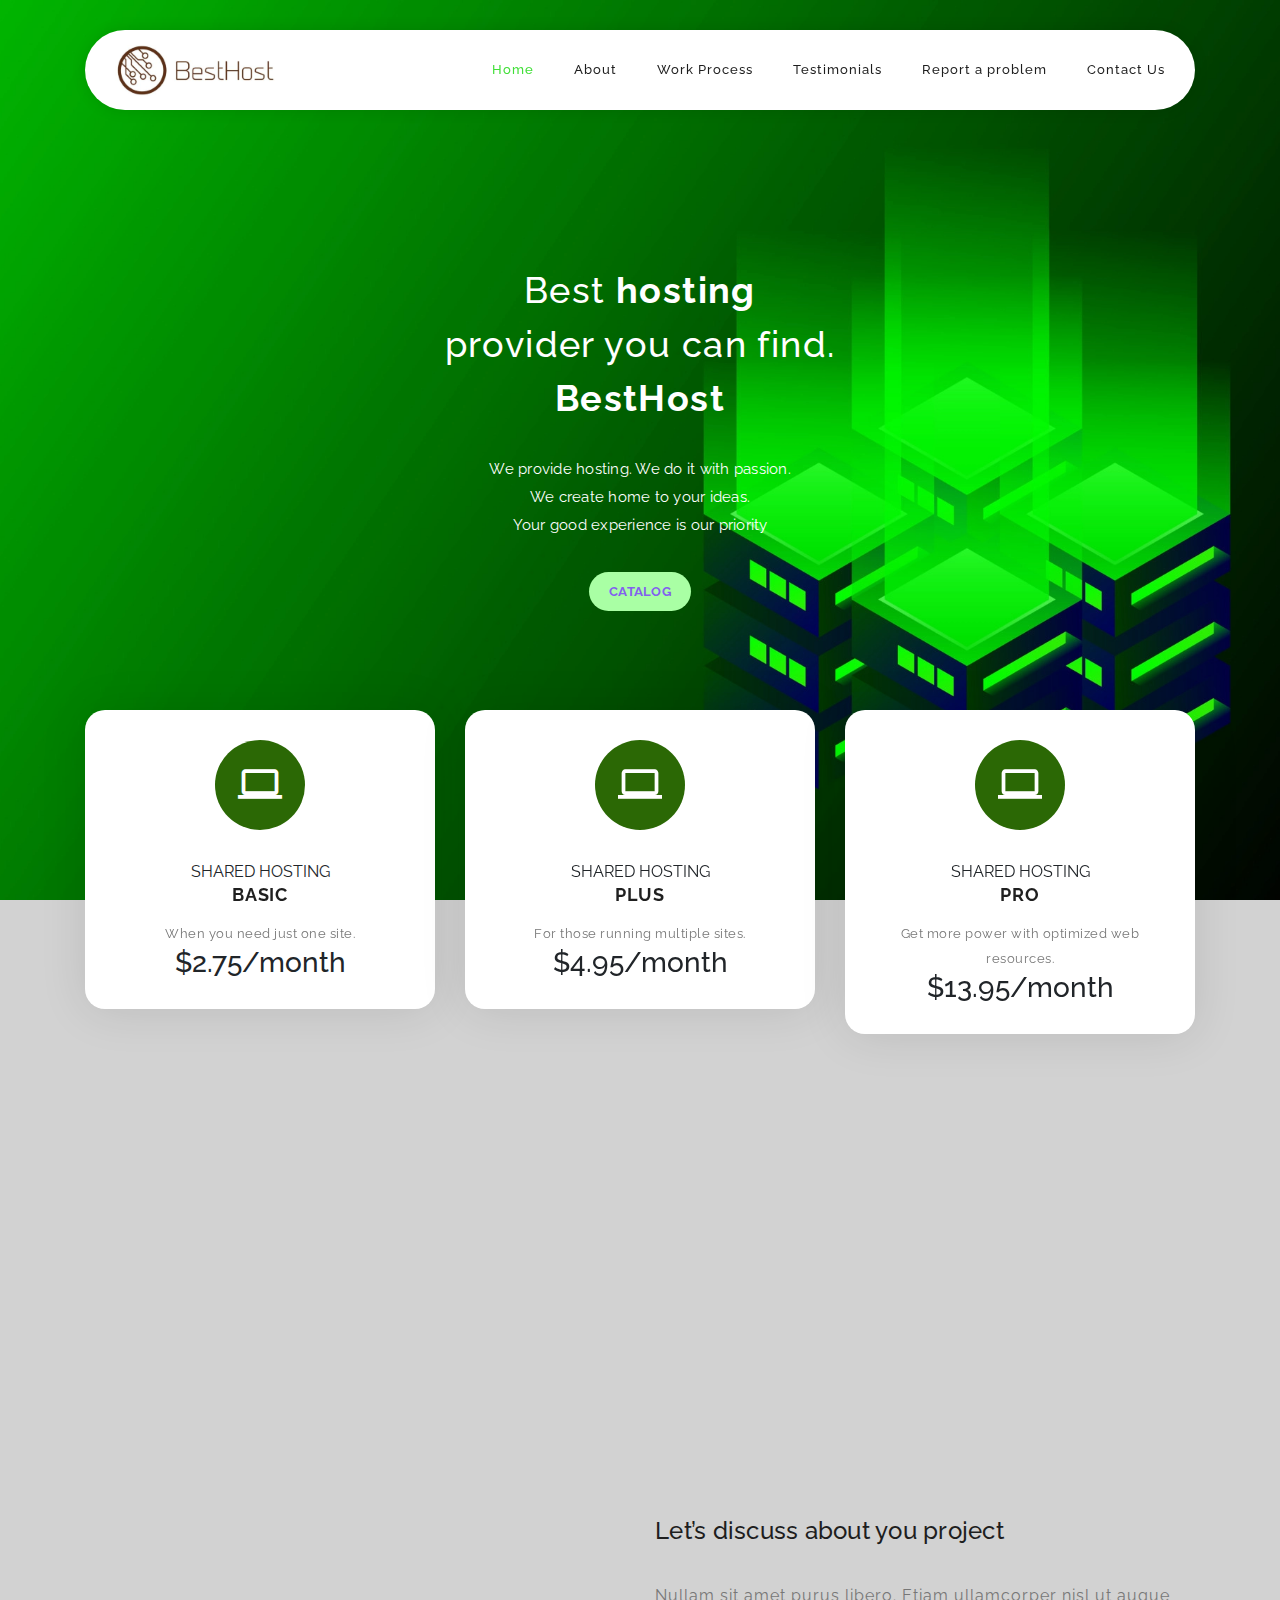
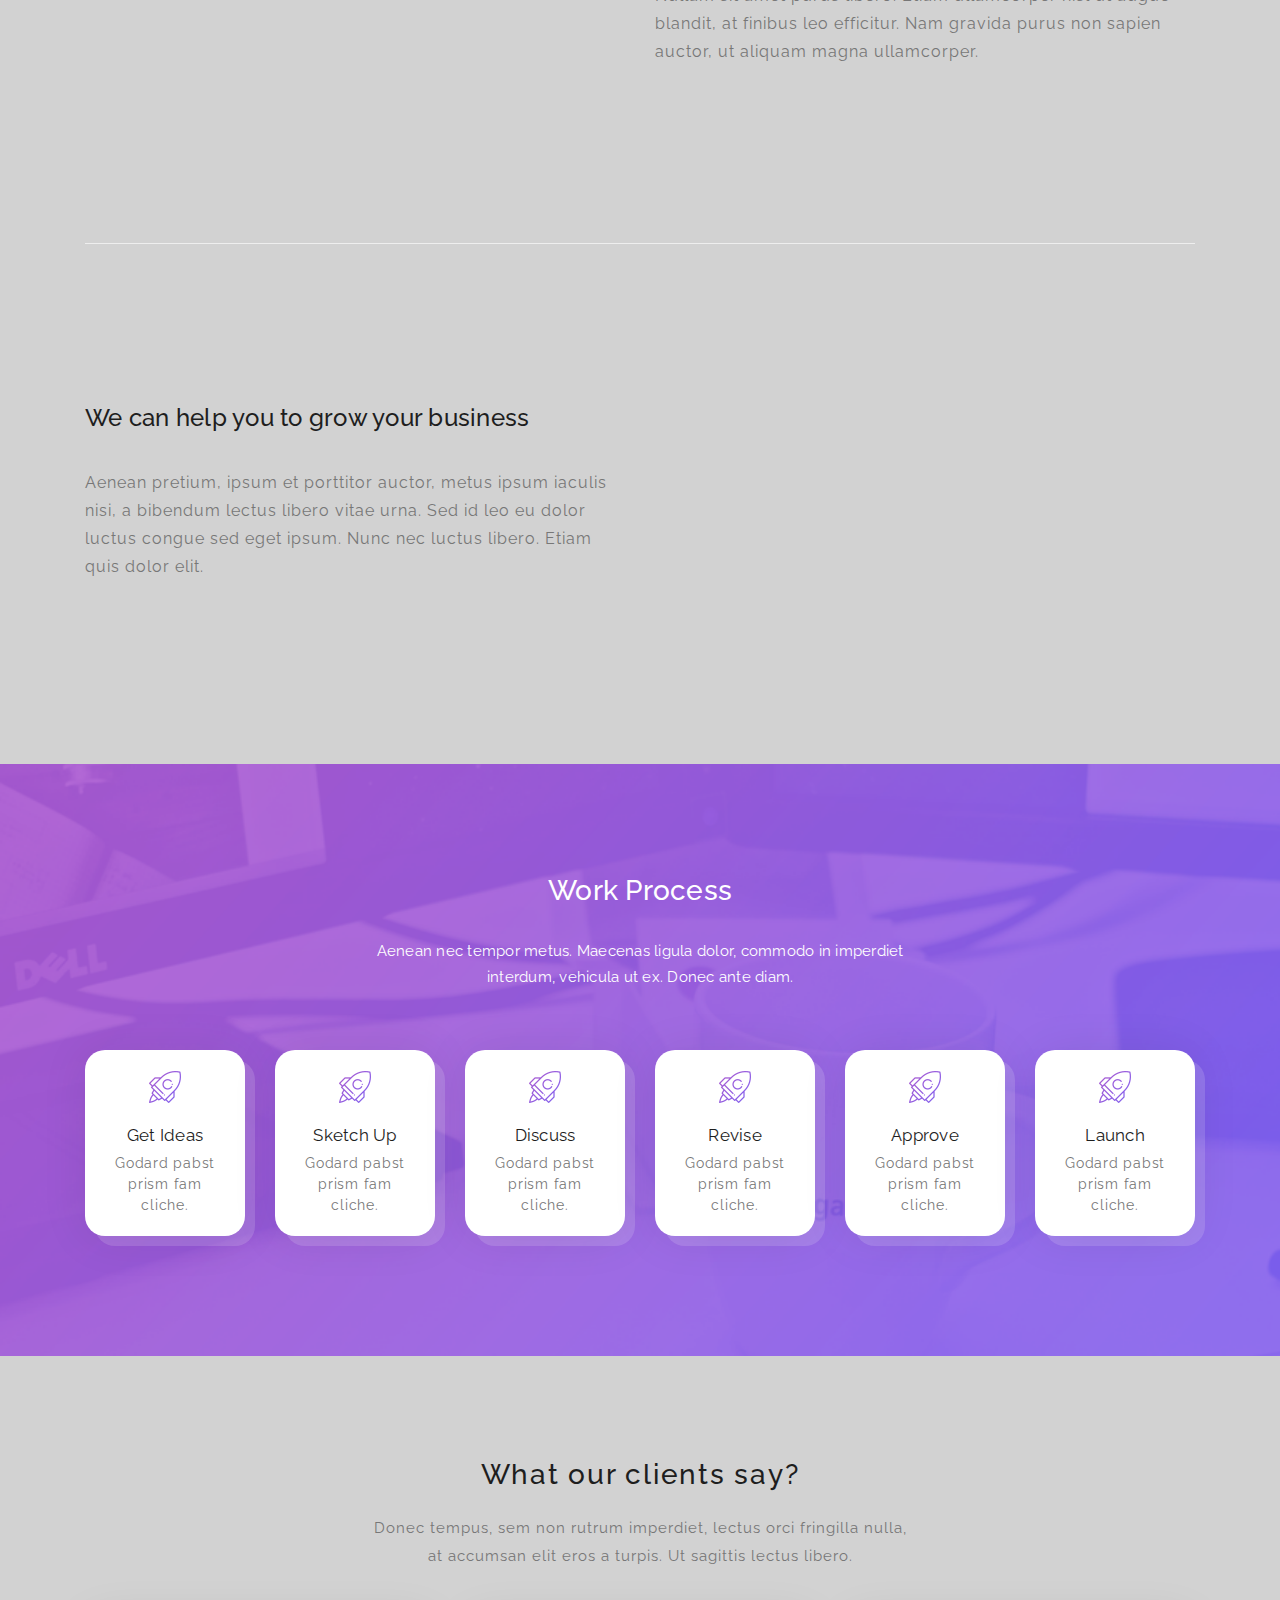
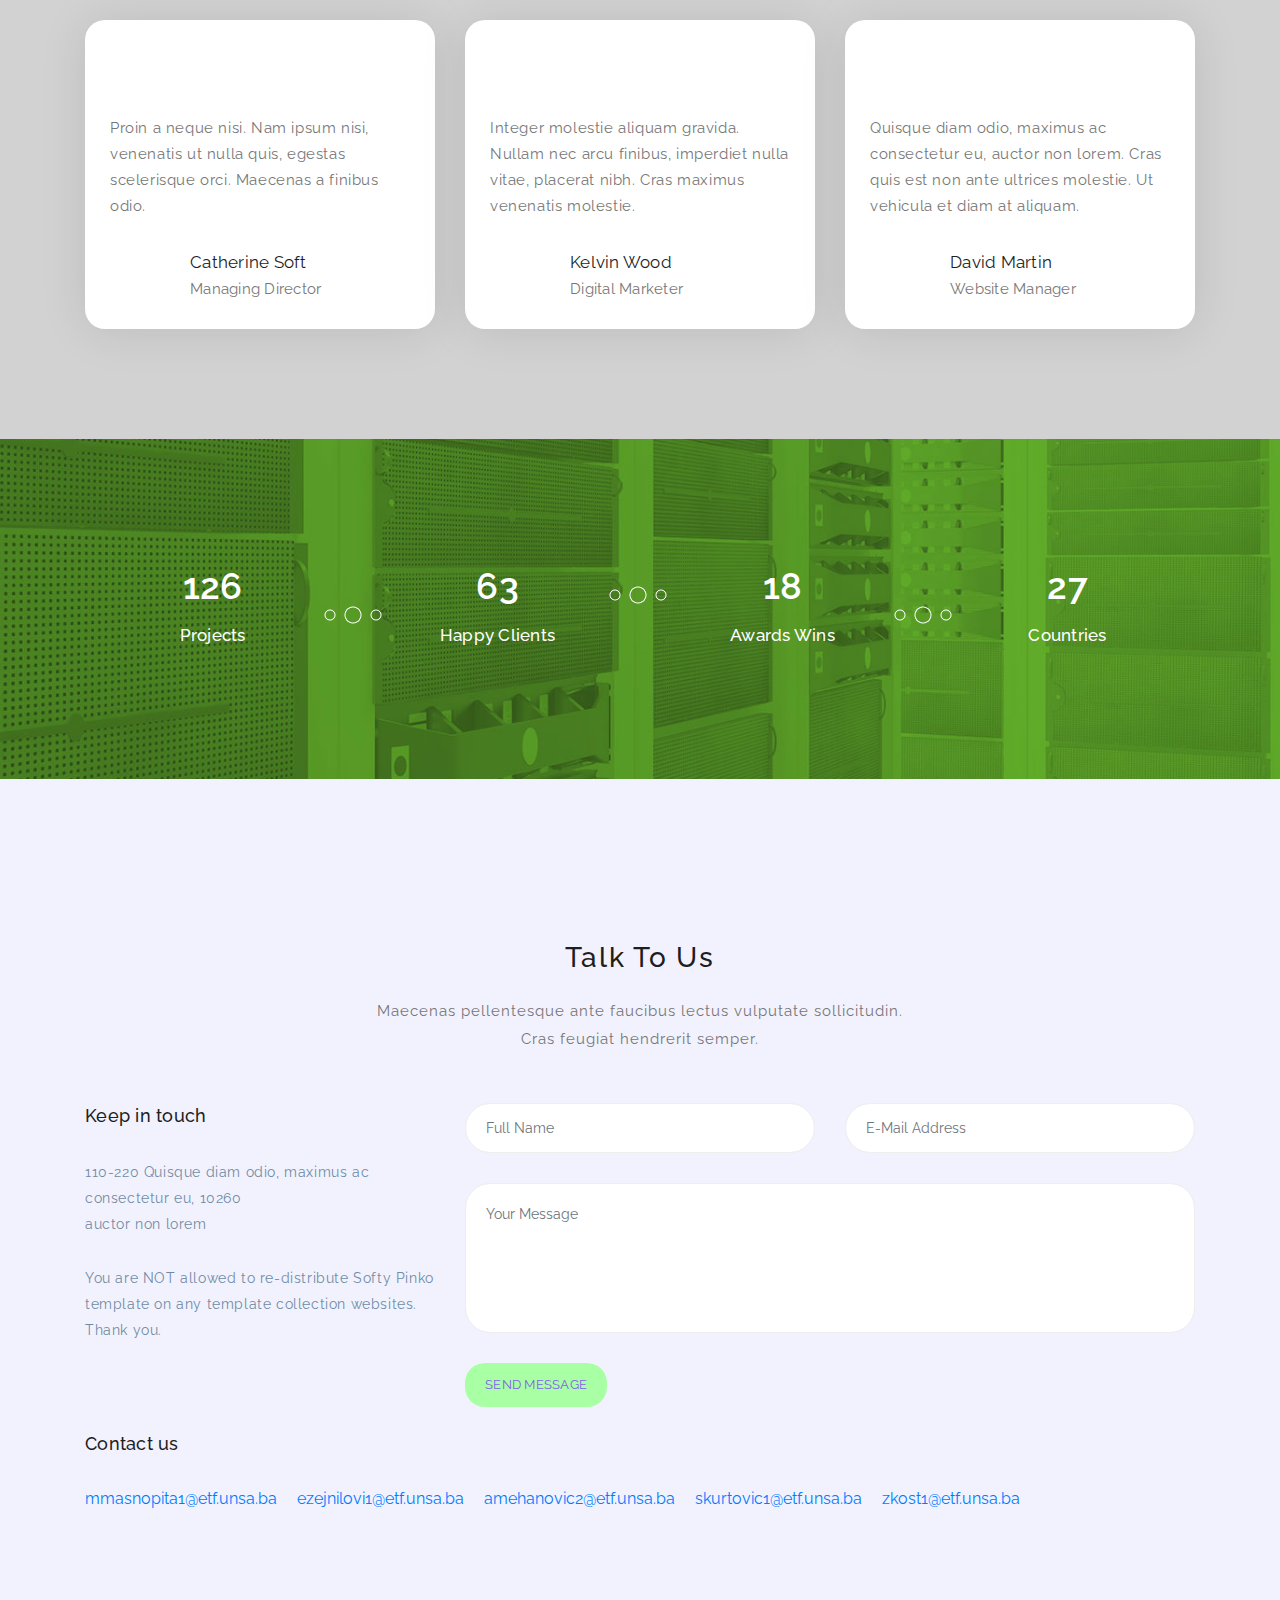
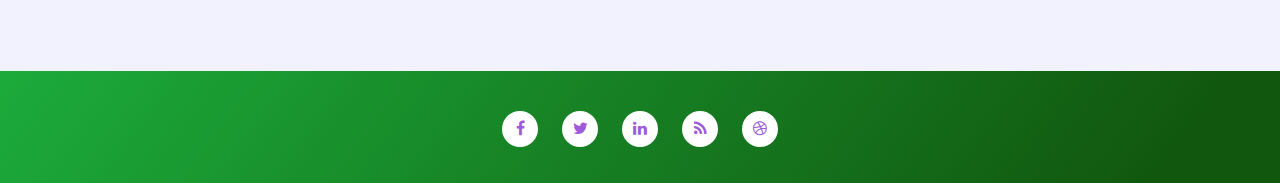
==== commit bea6a1c4: "added report a problem form" ====
--- a/index.html
+++ b/index.html
@@ -56,7 +56,7 @@
                             <li><a href="#features">About</a></li>
                             <li><a href="#work-process">Work Process</a></li>
                             <li><a href="#testimonials">Testimonials</a></li>
-                            <li><a href="#blog">Blog Entries</a></li>
+                            <li><a href="forma.html">Report a problem</a></li>
                             <li><a href="#contact-us">Contact Us</a></li>
                         </ul>
                         <a class='menu-trigger'>
@@ -313,7 +313,7 @@
             <div class="row">
                 <div class="col-lg-12">
                     <div class="center-heading">
-                        <h2 class="section-title">What do they say?</h2>
+                        <h2 class="section-title">What our clients say?</h2>
                     </div>
                 </div>
                 <div class="offset-lg-3 col-lg-6">
@@ -329,7 +329,7 @@
                 <div class="col-lg-4 col-md-6 col-sm-12">
                     <div class="team-item">
                         <div class="team-content">
-                            <i><img src="assets/images/testimonial-icon.png" alt=""></i>
+                            <i><img style="height: 100px;" src="https://scontent.fsjj2-1.fna.fbcdn.net/v/t1.18169-9/15697876_1617692174914621_7547520312500841079_n.png?_nc_cat=103&ccb=1-7&_nc_sid=09cbfe&_nc_ohc=cyG1DFT_eYUAX_upF_G&_nc_ht=scontent.fsjj2-1.fna&oh=00_AfBQBlFpojocbdRHPZcsl0IOOrb_HPXPac-6mOjmwWDbJA&oe=638B4B1Ehttps://scontent.fsjj2-1.fna.fbcdn.net/v/t1.18169-9/15697876_1617692174914621_7547520312500841079_n.png?_nc_cat=103&ccb=1-7&_nc_sid=09cbfe&_nc_ohc=cyG1DFT_eYUAX_upF_G&_nc_ht=scontent.fsjj2-1.fna&oh=00_AfBQBlFpojocbdRHPZcsl0IOOrb_HPXPac-6mOjmwWDbJA&oe=638B4B1E" alt=""></i>
                             <p>Proin a neque nisi. Nam ipsum nisi, venenatis ut nulla quis, egestas scelerisque orci. Maecenas a finibus odio.</p>
                             <div class="user-image">
                                 <img src="http://placehold.it/60x60" alt="">
@@ -347,7 +347,7 @@
                 <div class="col-lg-4 col-md-6 col-sm-12">
                     <div class="team-item">
                         <div class="team-content">
-                            <i><img src="assets/images/testimonial-icon.png" alt=""></i>
+                            <i><img style="height: 100px;" src="https://www.epps.hr/wp-content/uploads/2019/06/telemach-1.jpg" alt=""></i>
                             <p>Integer molestie aliquam gravida. Nullam nec arcu finibus, imperdiet nulla vitae, placerat nibh. Cras maximus venenatis molestie.</p>
                             <div class="user-image">
                                 <img src="http://placehold.it/60x60" alt="">
@@ -365,7 +365,7 @@
                 <div class="col-lg-4 col-md-6 col-sm-12">
                     <div class="team-item">
                         <div class="team-content">
-                            <i><img src="assets/images/testimonial-icon.png" alt=""></i>
+                            <i><img style="height: 100px;" src="https://balkanandroid.com/wp-content/uploads/2018/02/mtel-logo-1.jpg" alt=""></i>
                             <p>Quisque diam odio, maximus ac consectetur eu, auctor non lorem. Cras quis est non ante ultrices molestie. Ut vehicula et diam at aliquam.</p>
                             <div class="user-image">
                                 <img src="http://placehold.it/60x60" alt="">
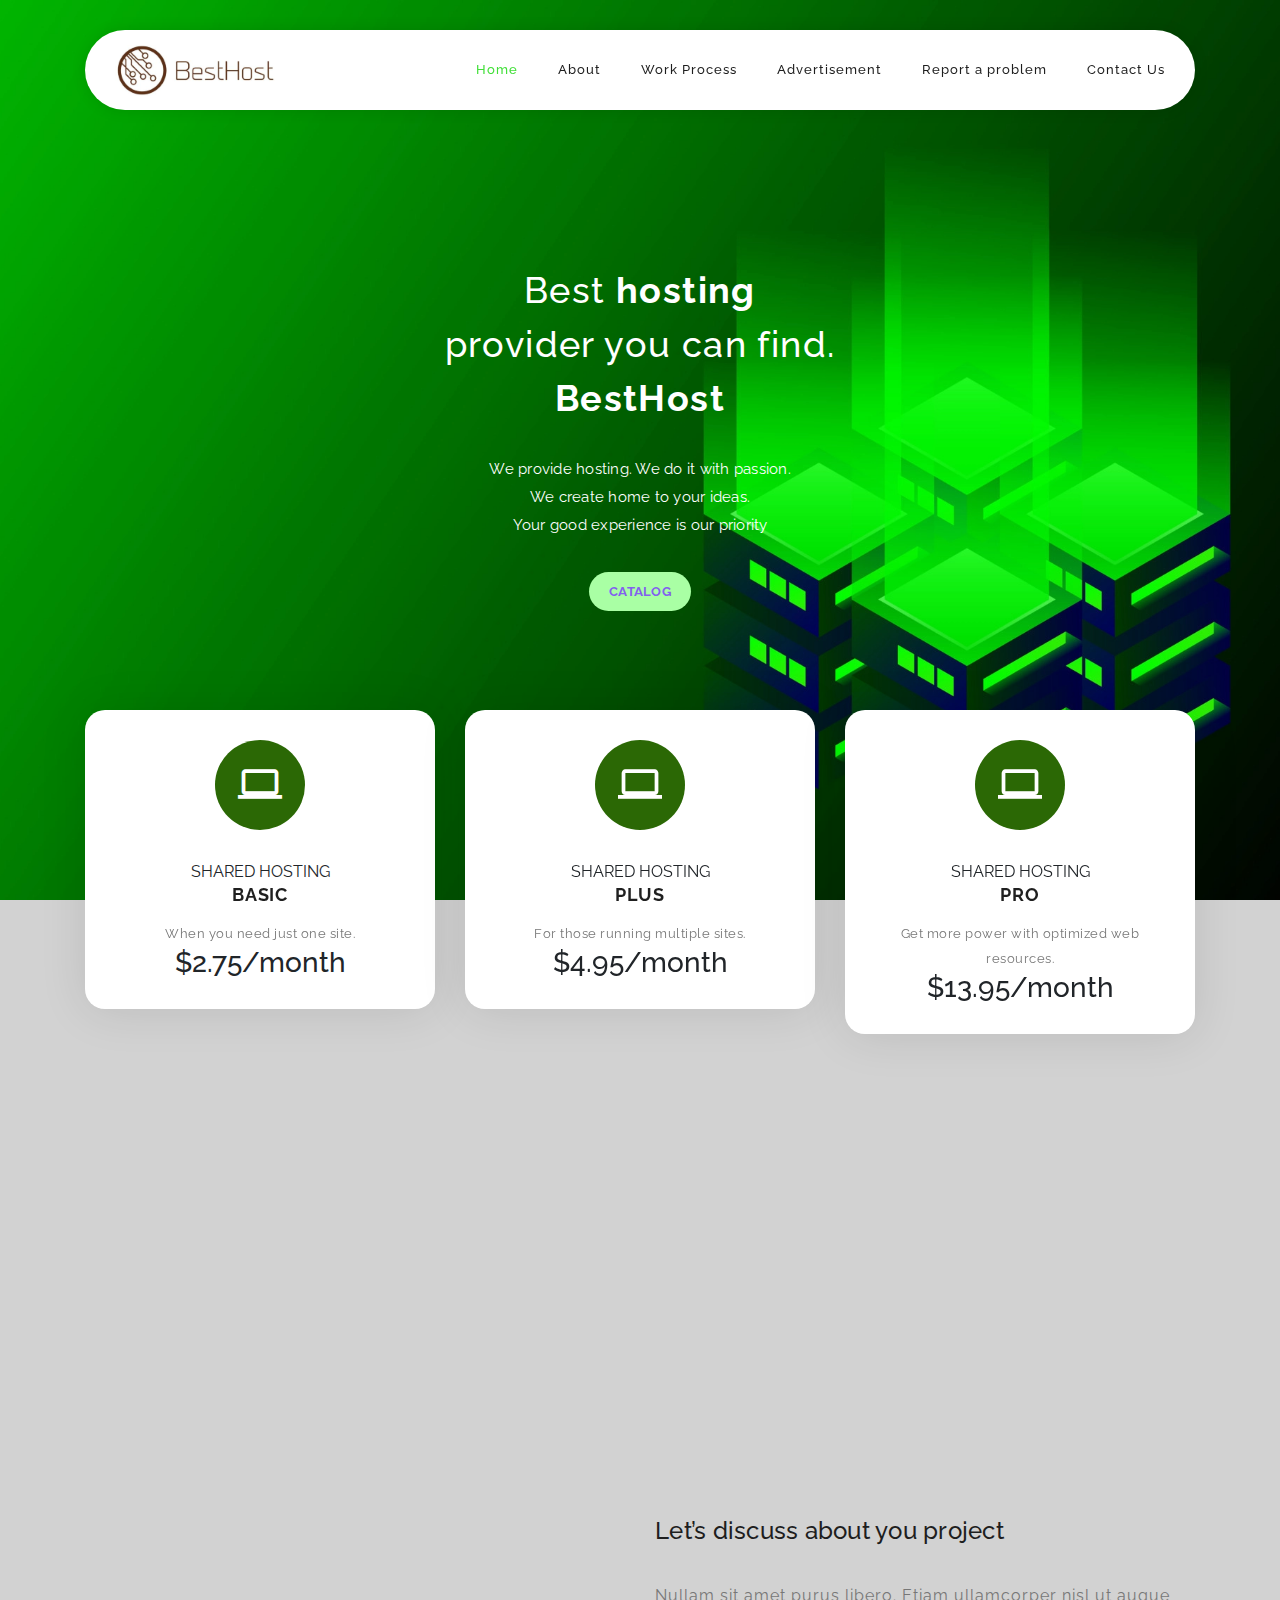
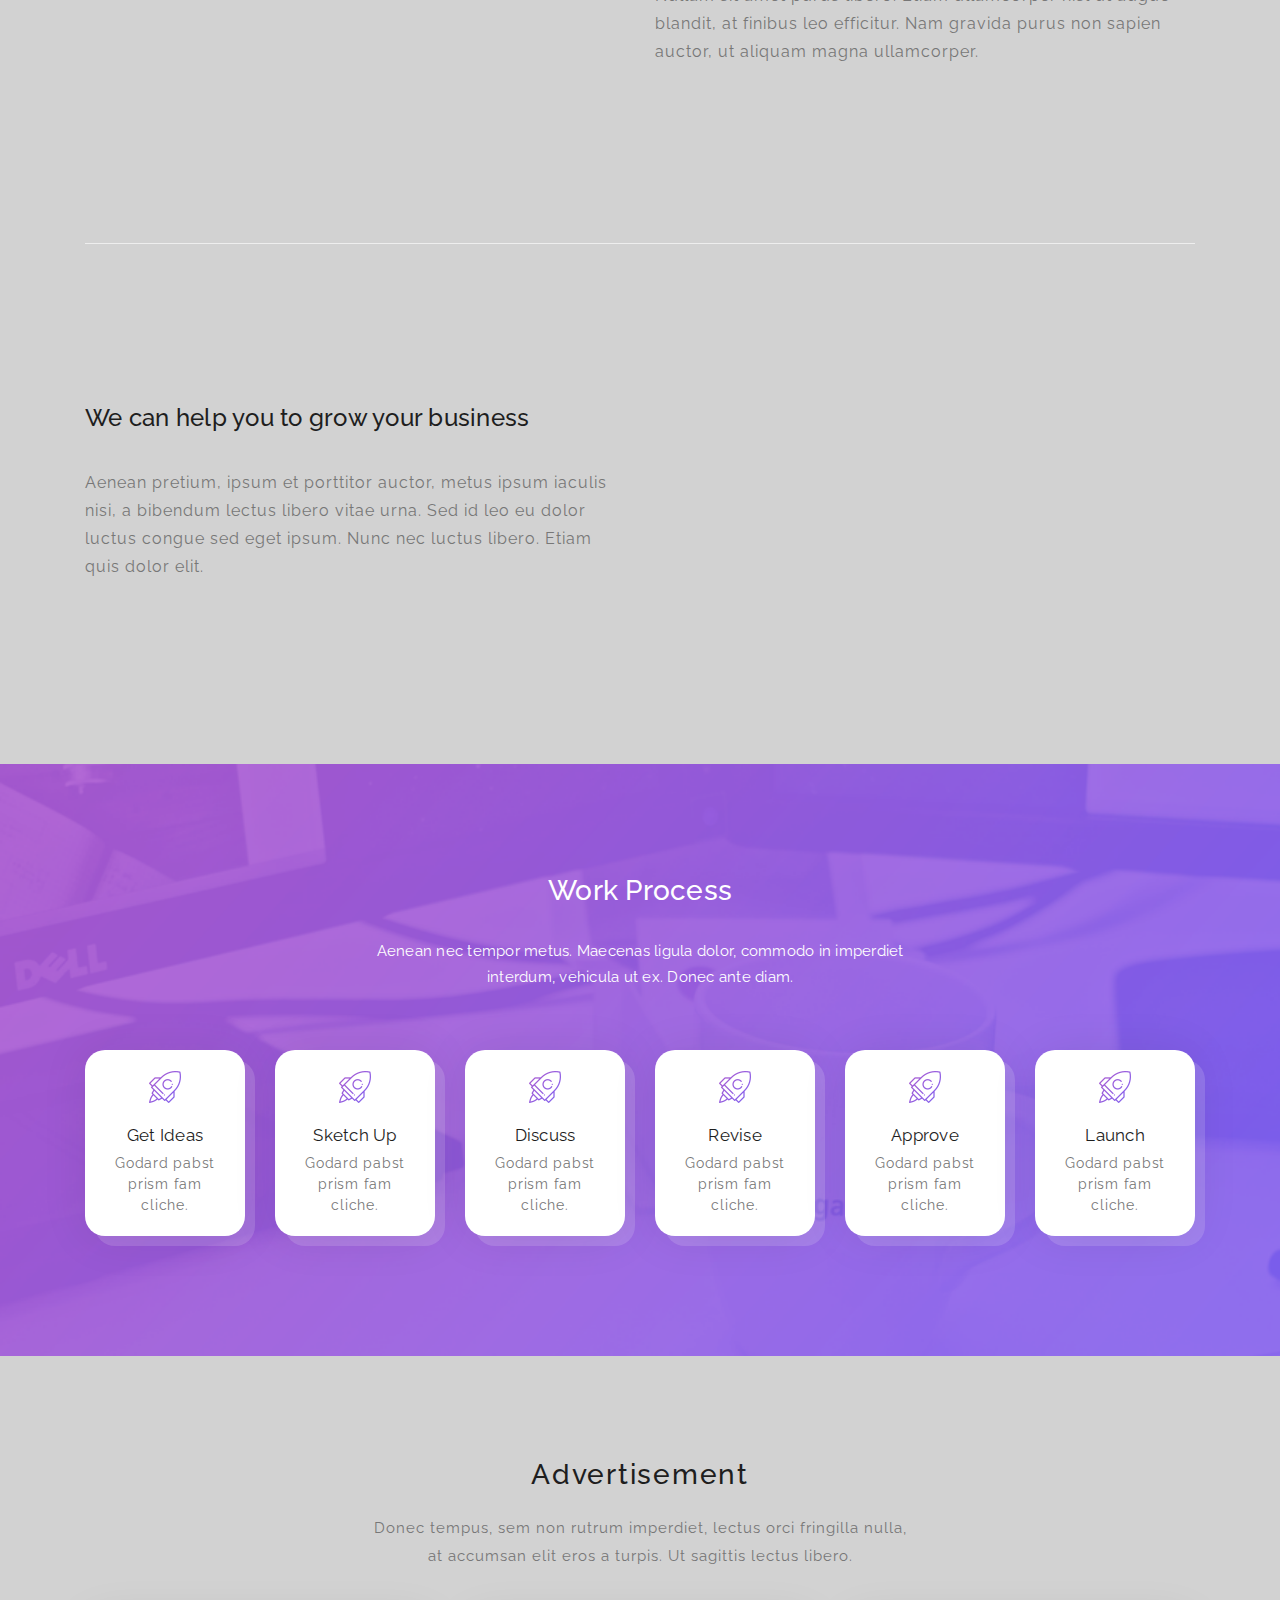
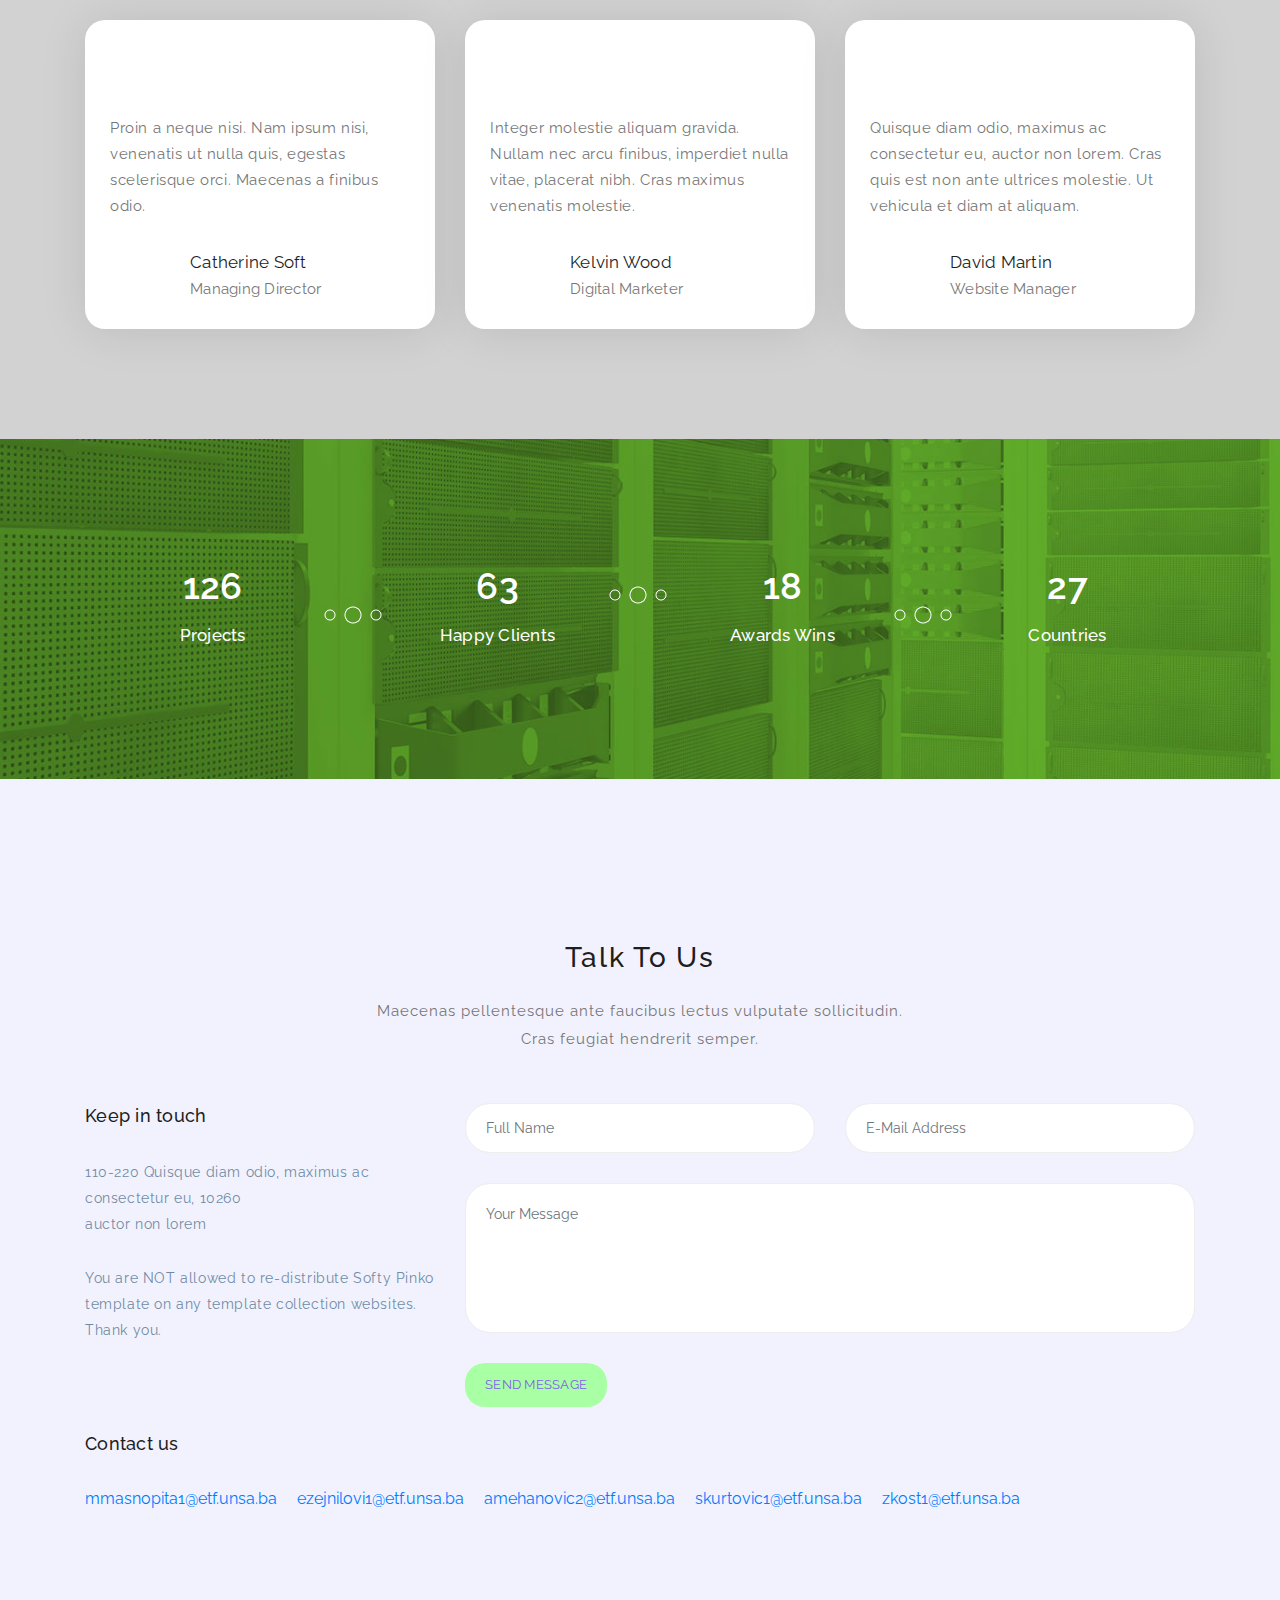
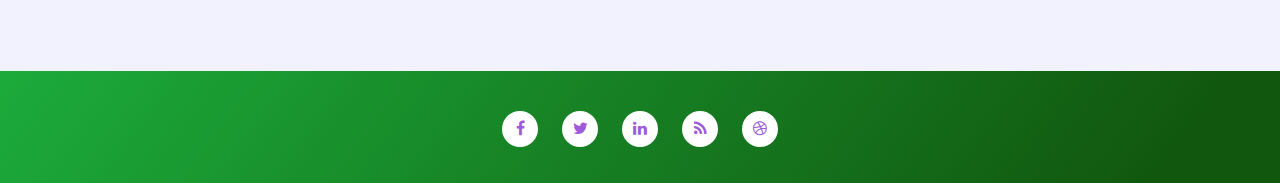
==== commit 55b5a954: "edited advertisement section" ====
--- a/index.html
+++ b/index.html
@@ -55,7 +55,7 @@
                             <li><a href="#welcome" class="active">Home</a></li>
                             <li><a href="#features">About</a></li>
                             <li><a href="#work-process">Work Process</a></li>
-                            <li><a href="#testimonials">Testimonials</a></li>
+                            <li><a href="#testimonials">Advertisement</a></li>
                             <li><a href="forma.html">Report a problem</a></li>
                             <li><a href="#contact-us">Contact Us</a></li>
                         </ul>
@@ -313,7 +313,7 @@
             <div class="row">
                 <div class="col-lg-12">
                     <div class="center-heading">
-                        <h2 class="section-title">What our clients say?</h2>
+                        <h2 class="section-title">Advertisement</h2>
                     </div>
                 </div>
                 <div class="offset-lg-3 col-lg-6">
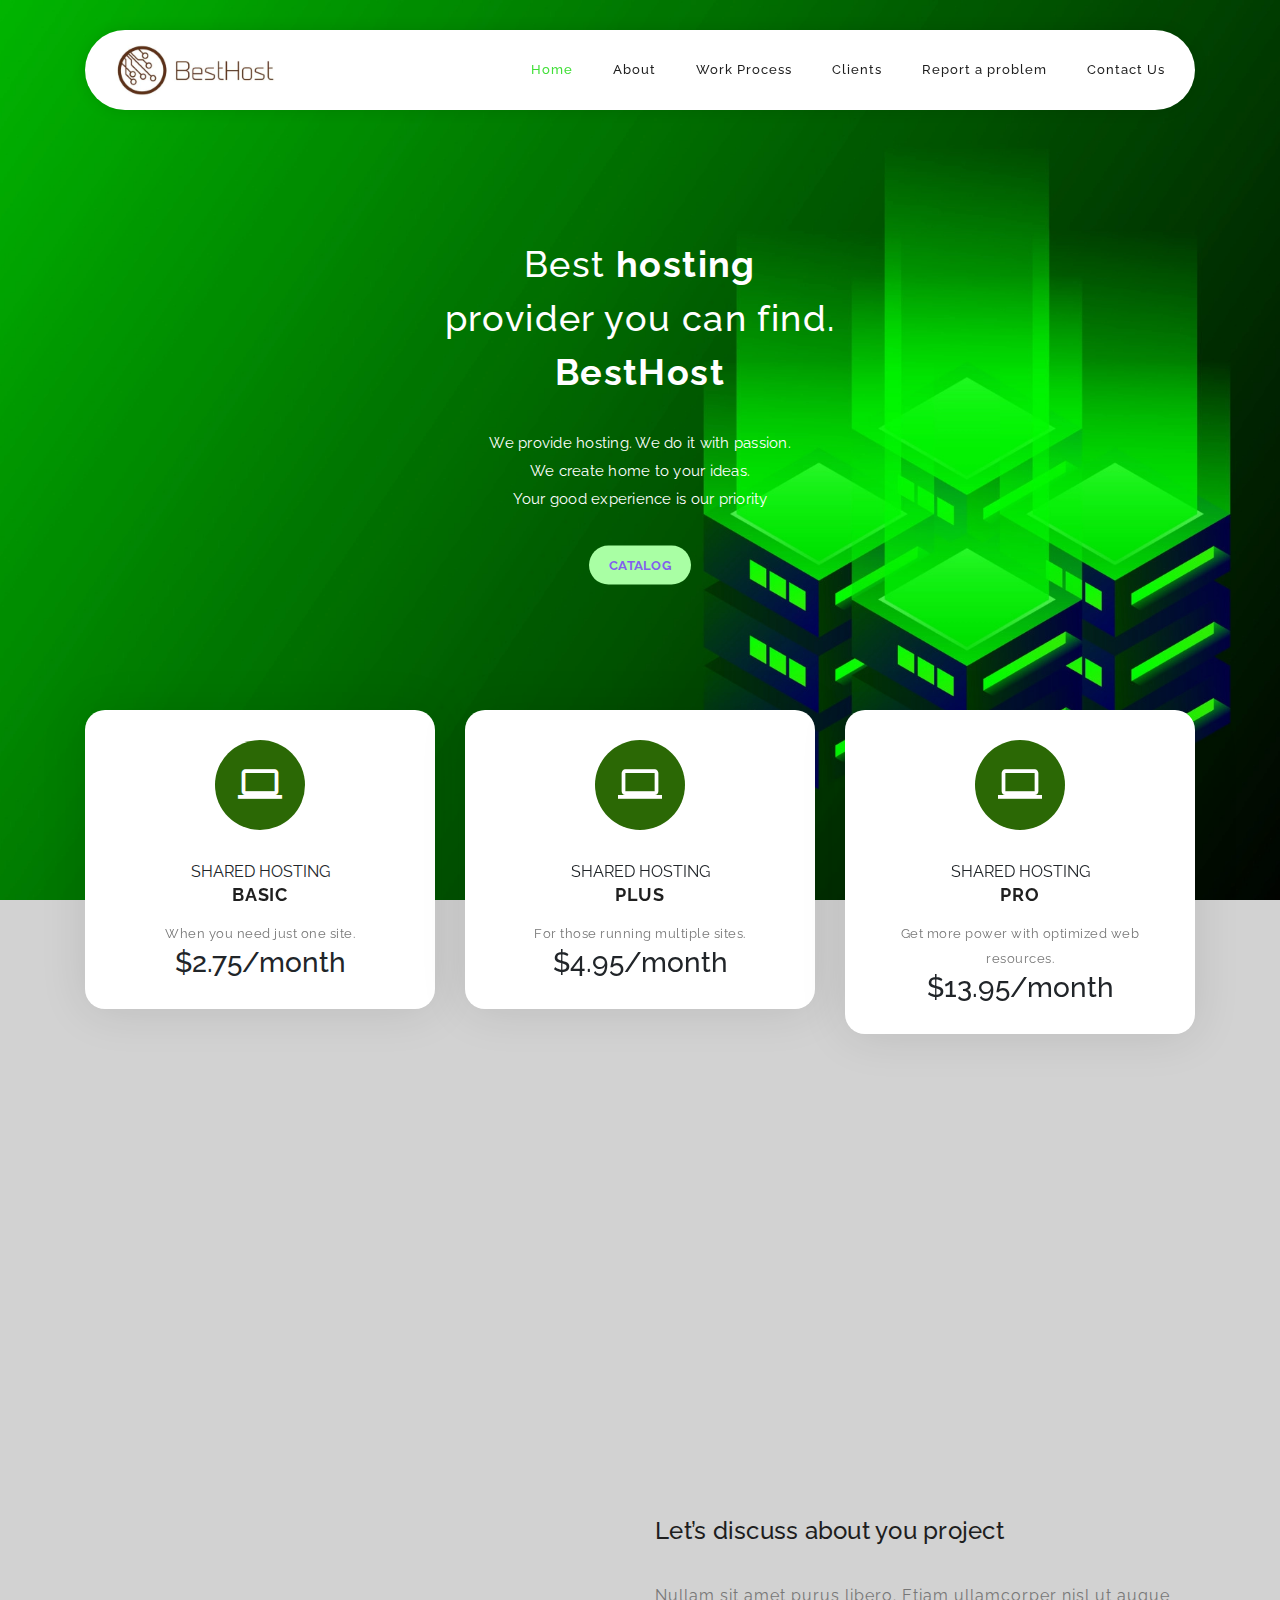
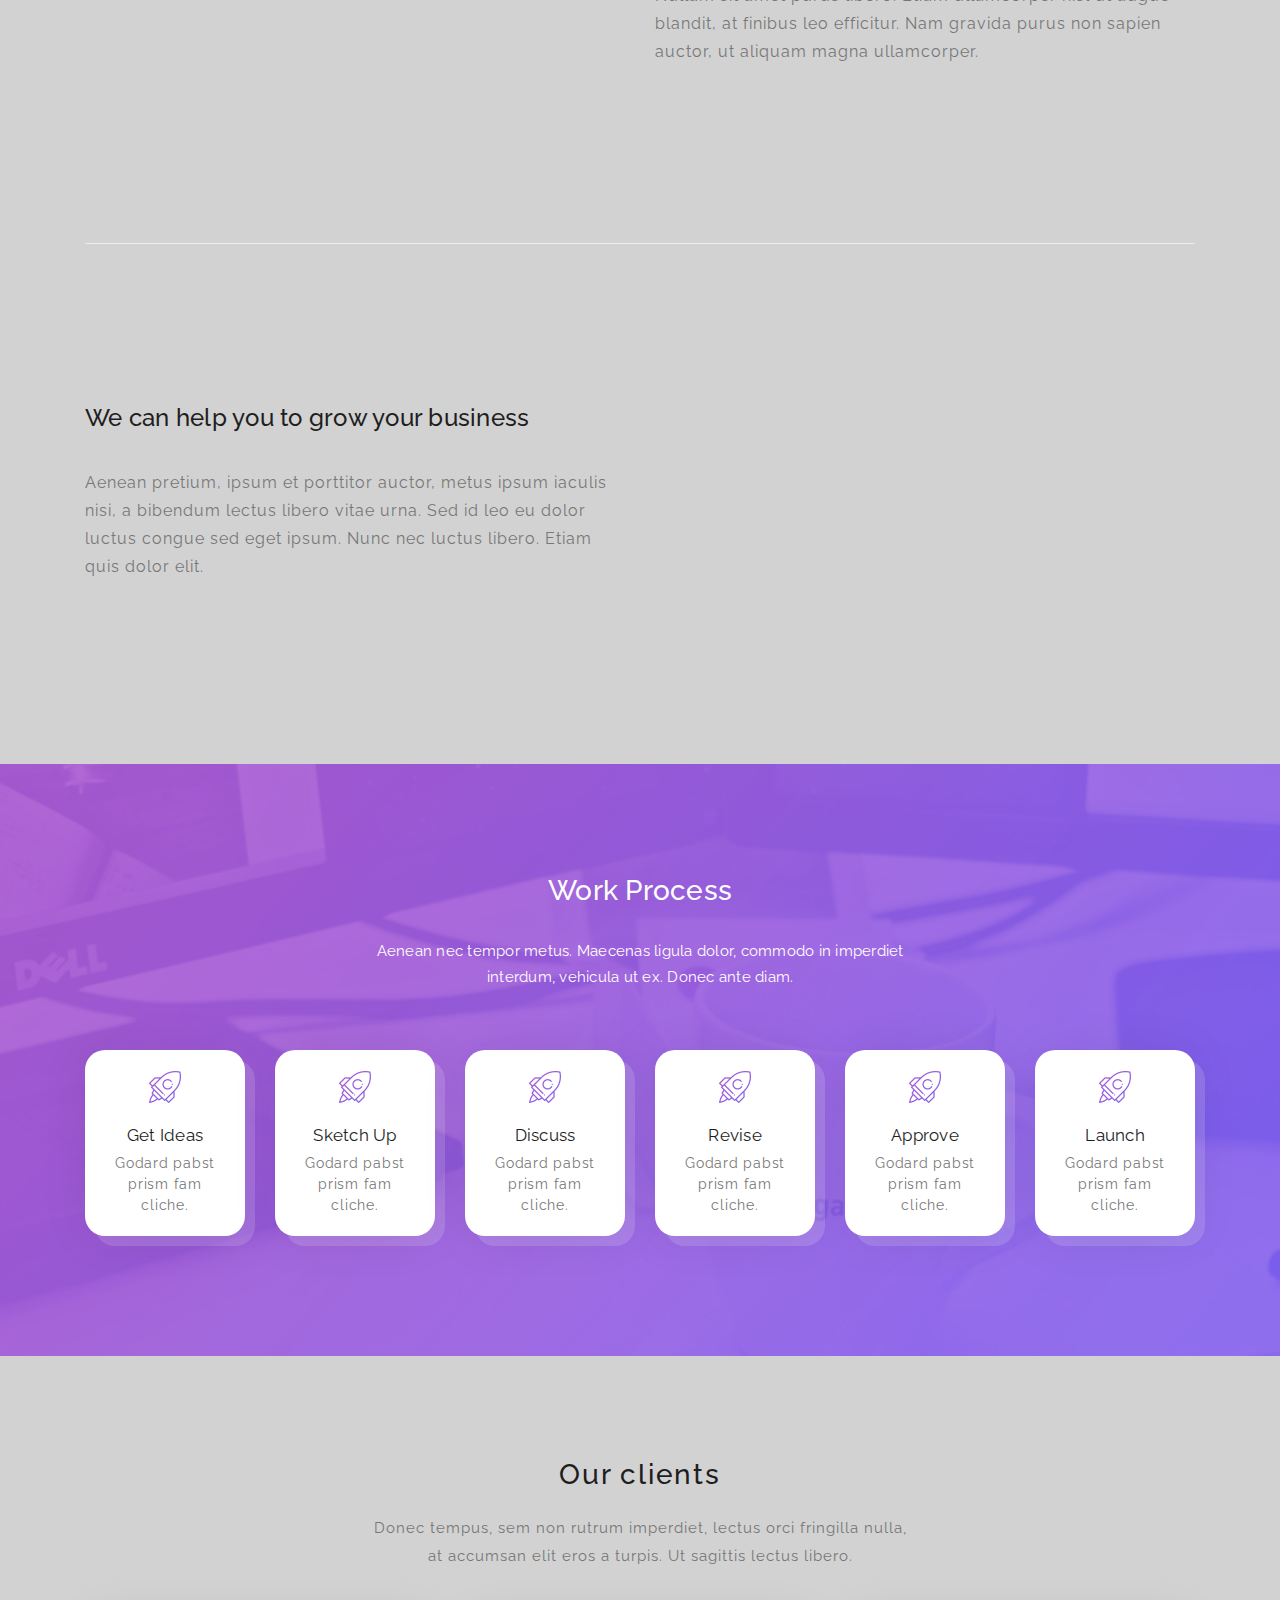
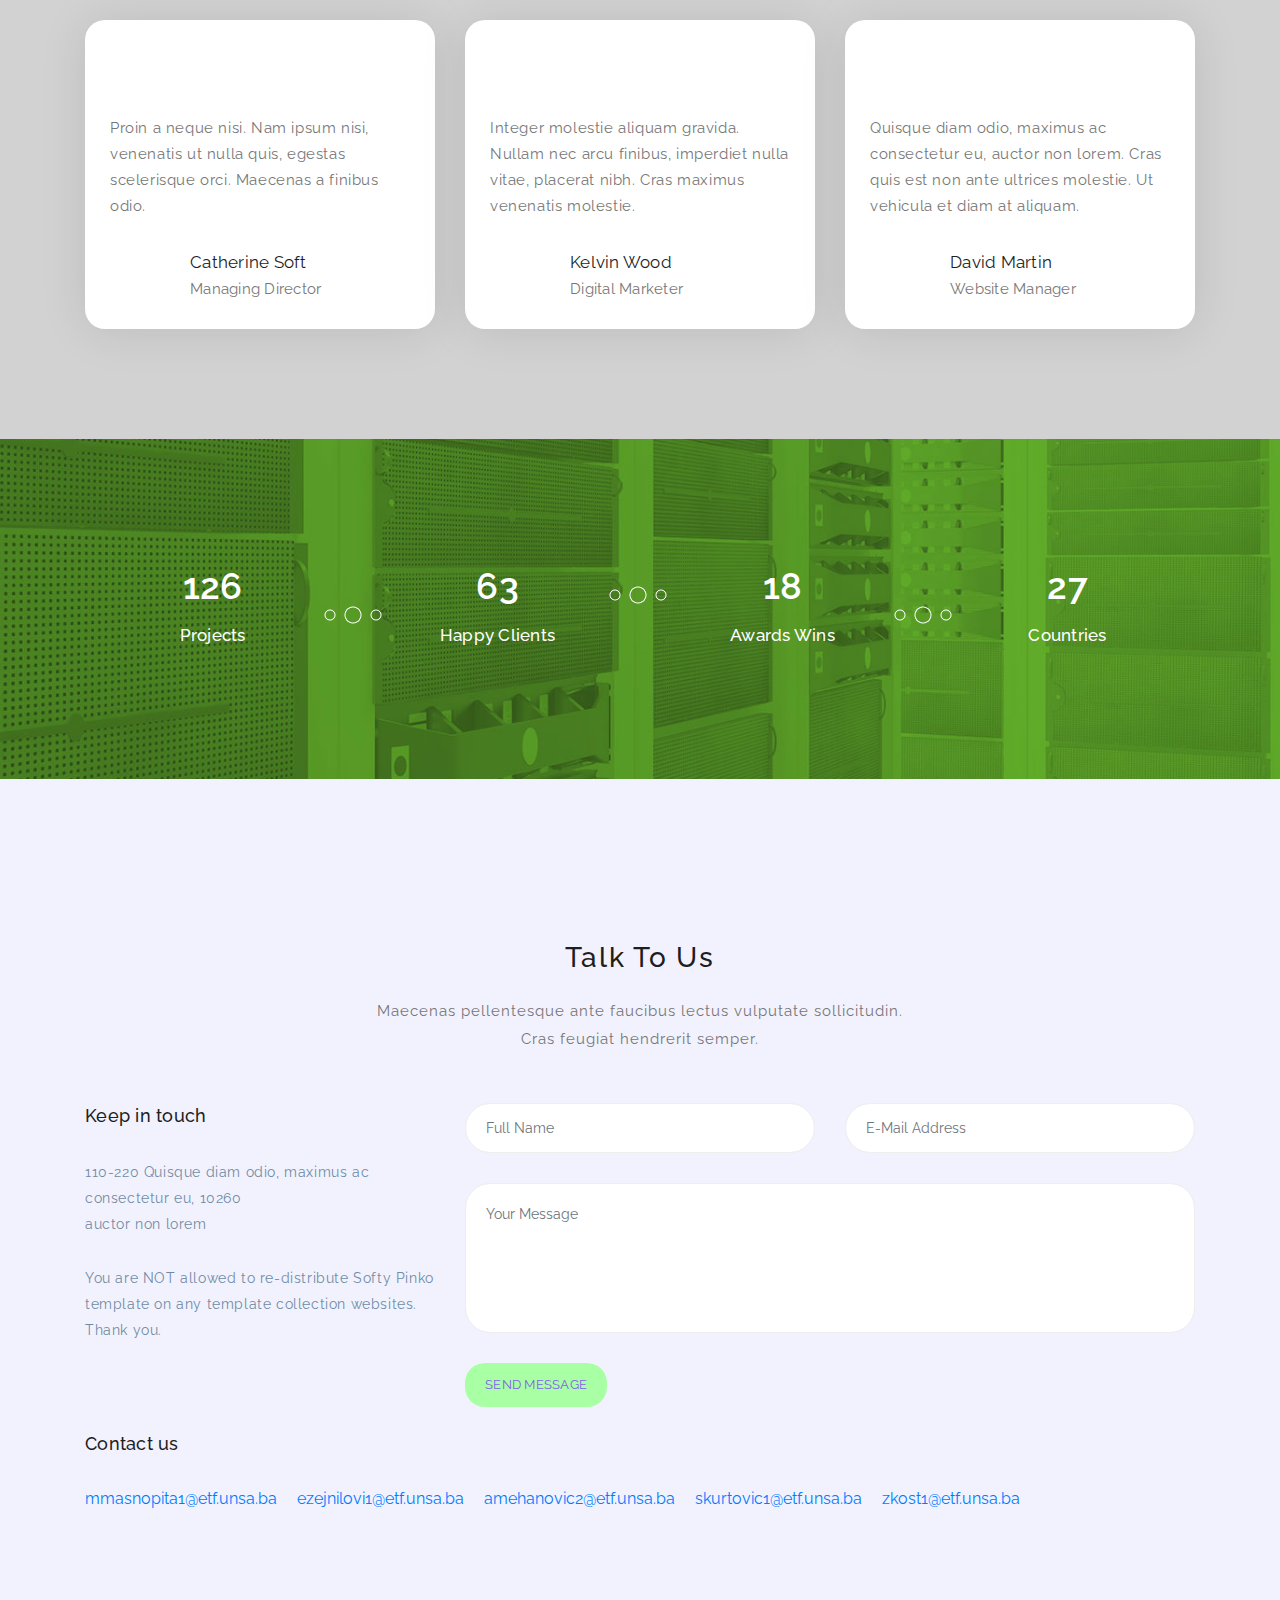
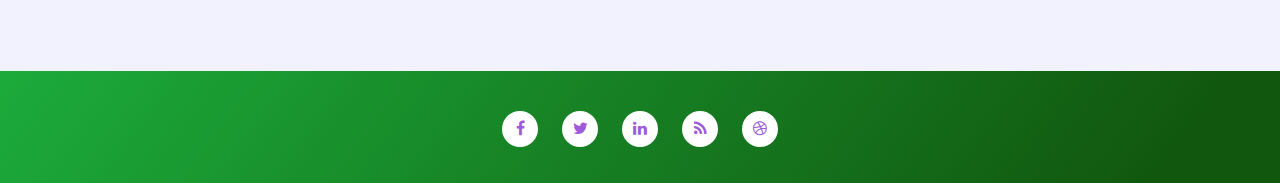
==== commit c837eac2: "change" ====
--- a/index.html
+++ b/index.html
@@ -55,7 +55,7 @@
                             <li><a href="#welcome" class="active">Home</a></li>
                             <li><a href="#features">About</a></li>
                             <li><a href="#work-process">Work Process</a></li>
-                            <li><a href="#testimonials">Advertisement</a></li>
+                            <li><a href="#testimonials">Clients</a></li>
                             <li><a href="forma.html">Report a problem</a></li>
                             <li><a href="#contact-us">Contact Us</a></li>
                         </ul>
@@ -81,6 +81,7 @@
                         <h1> Best <strong>hosting</strong><br> provider you can find. <strong>BestHost</strong></h1>
                         <p> We provide hosting. We do it with passion. <br> We create home to your ideas. <br> Your good experience is our priority</p>
                         <a href="catalog.pdf" download class="main-button-slider"><b>Catalog</b></a>
+                        <br><br><br>
                     </div>
                 </div>
             </div>
@@ -313,7 +314,7 @@
             <div class="row">
                 <div class="col-lg-12">
                     <div class="center-heading">
-                        <h2 class="section-title">Advertisement</h2>
+                        <h2 class="section-title">Our clients</h2>
                     </div>
                 </div>
                 <div class="offset-lg-3 col-lg-6">
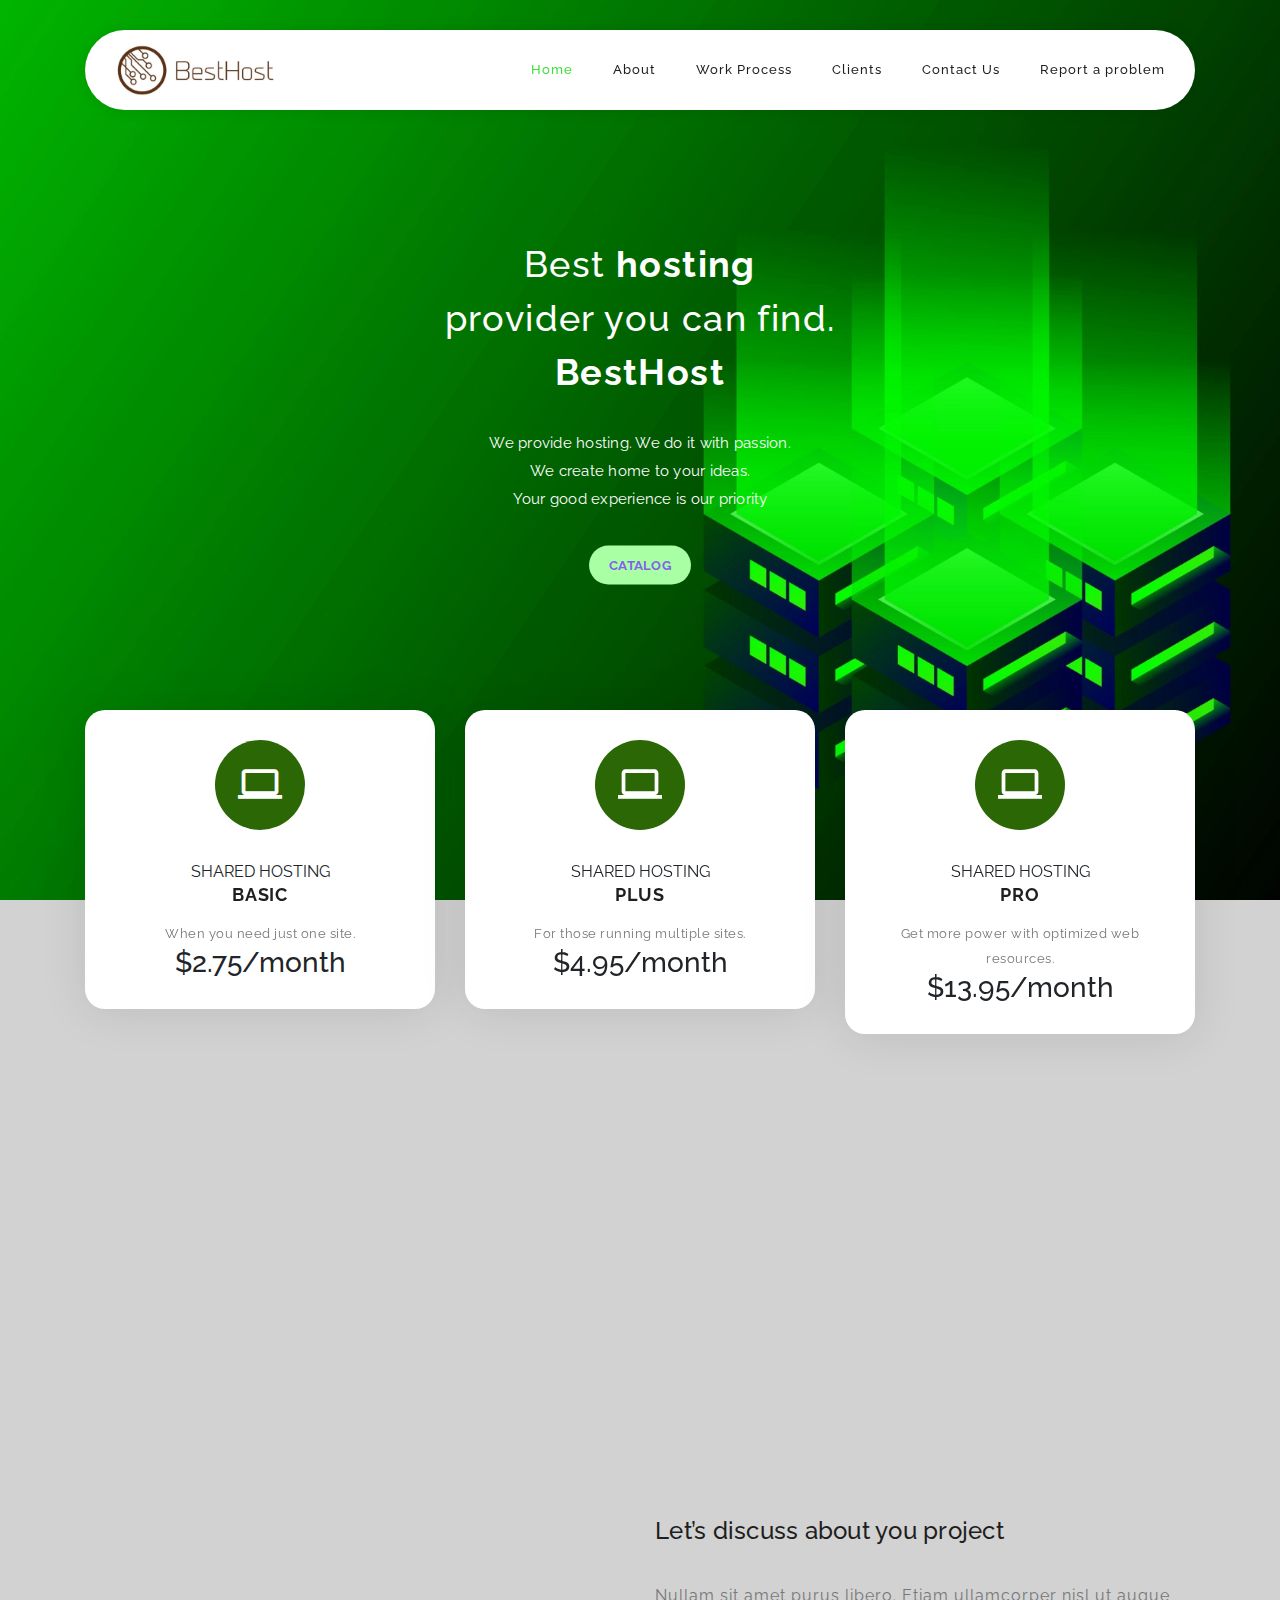
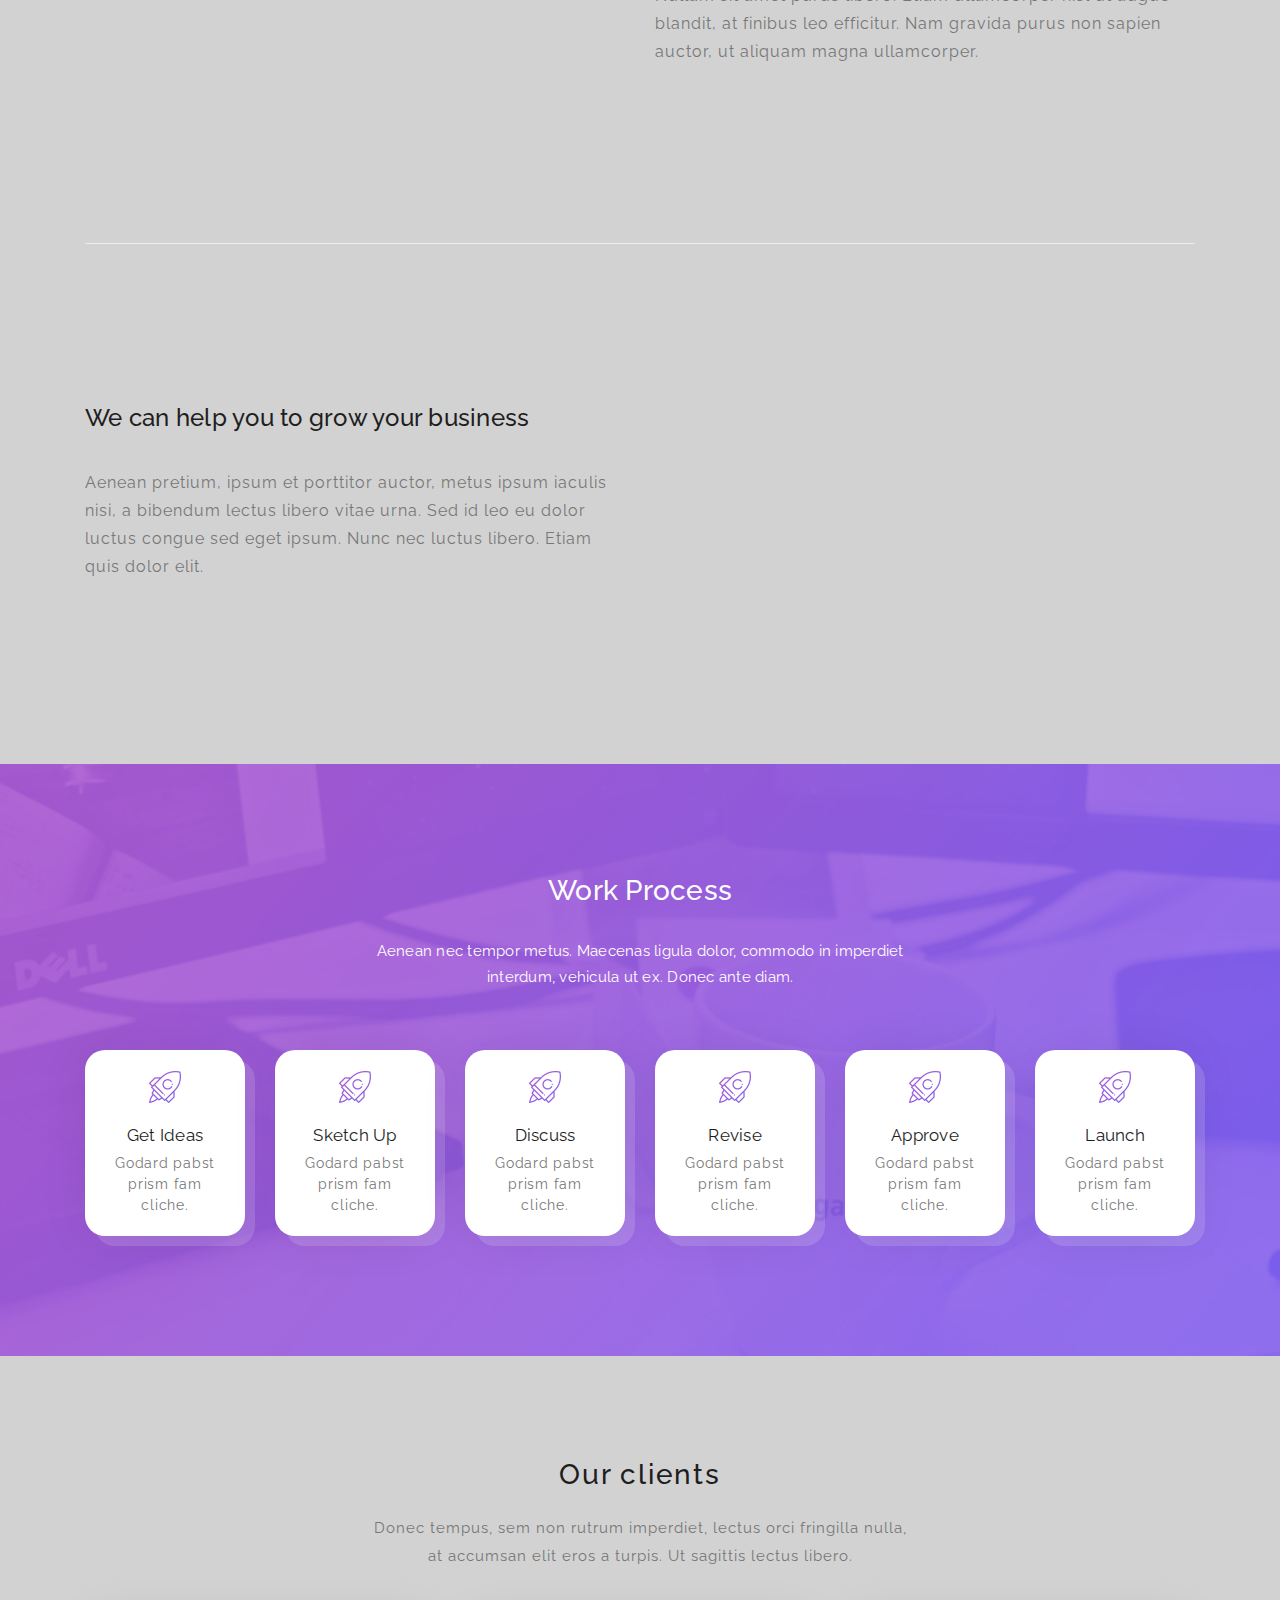
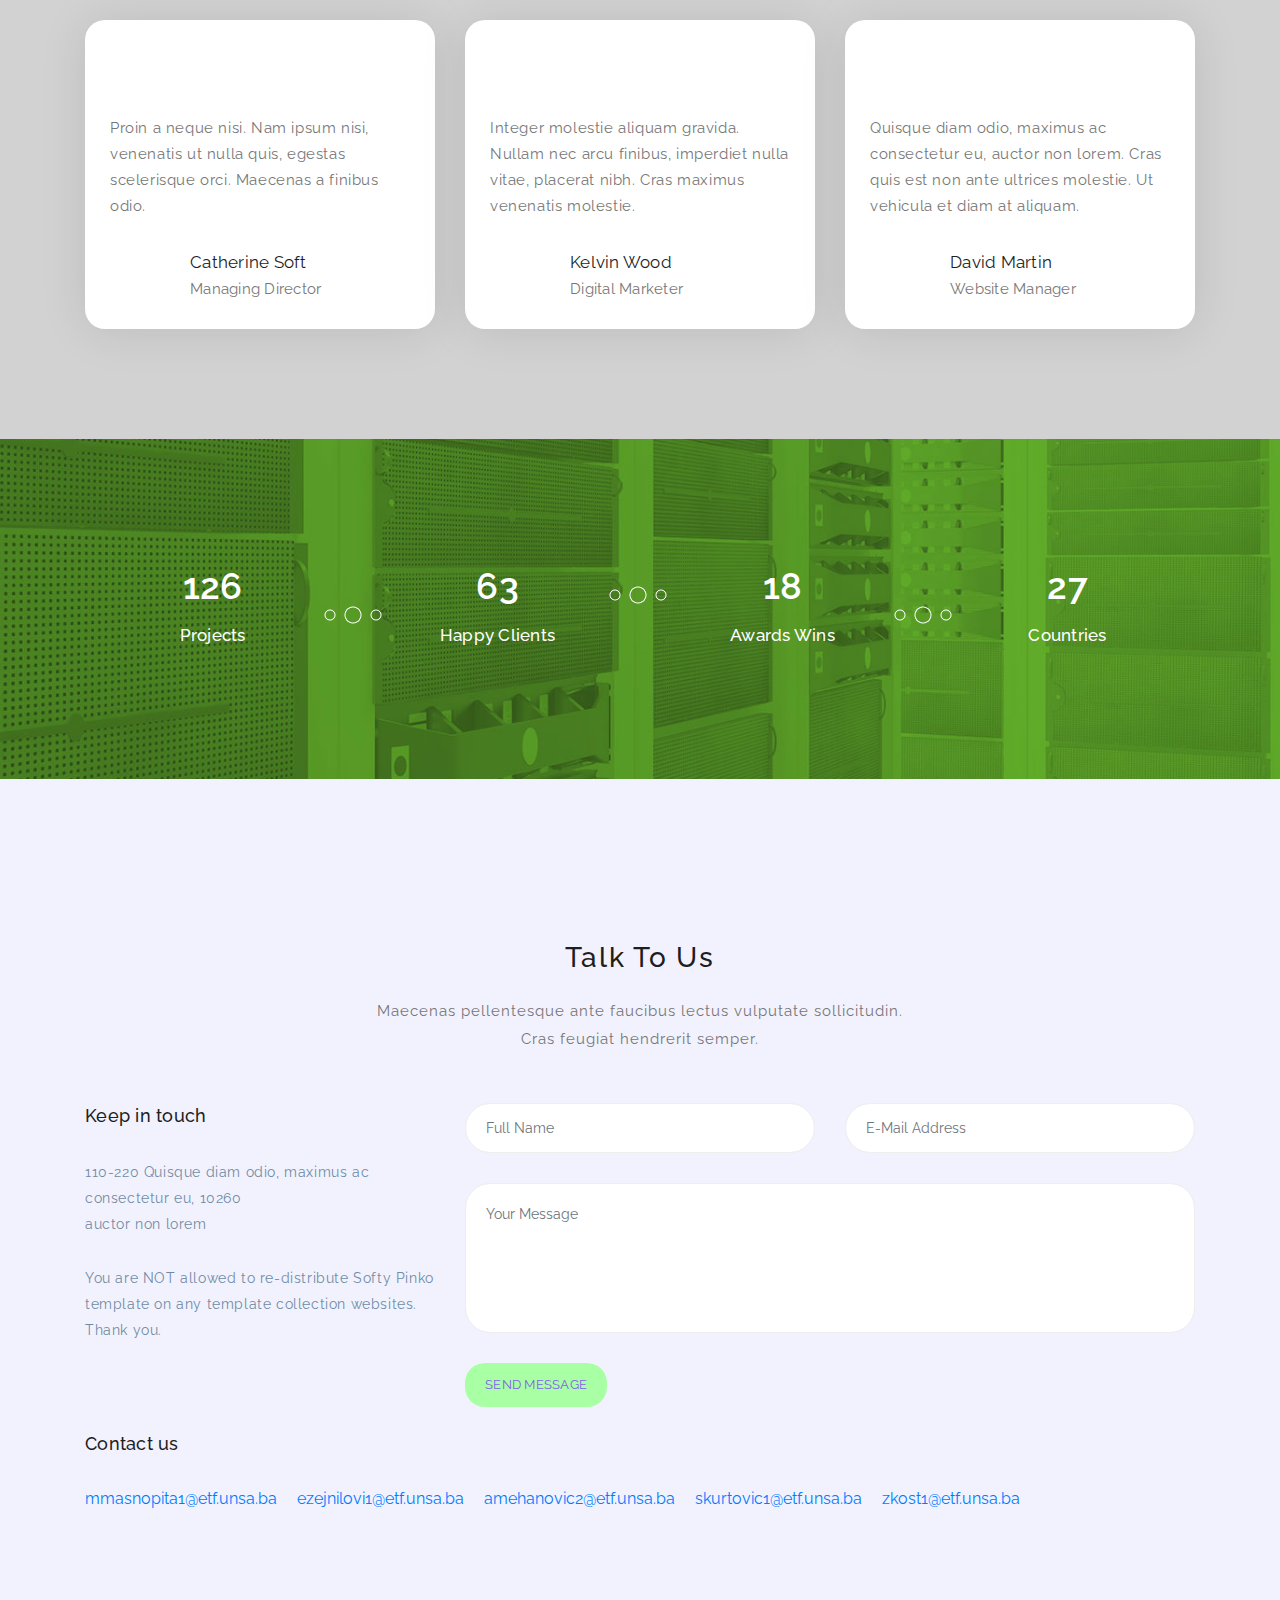
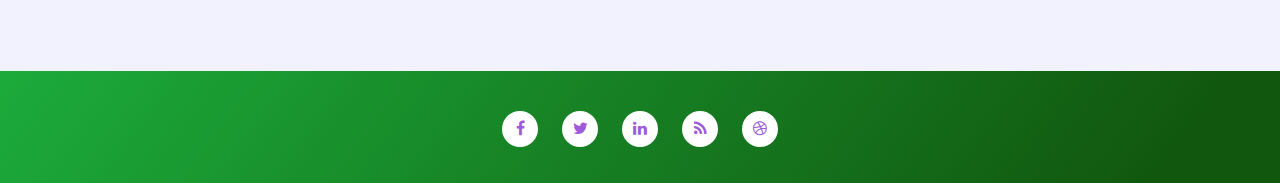
==== commit 088d6df7: "change" ====
--- a/index.html
+++ b/index.html
@@ -56,8 +56,8 @@
                             <li><a href="#features">About</a></li>
                             <li><a href="#work-process">Work Process</a></li>
                             <li><a href="#testimonials">Clients</a></li>
+                            <li><a href="#contact-us">Contact Us</a></li>
                             <li><a href="forma.html">Report a problem</a></li>
-                            <li><a href="#contact-us">Contact Us</a></li>
                         </ul>
                         <a class='menu-trigger'>
                             <span>Menu</span>
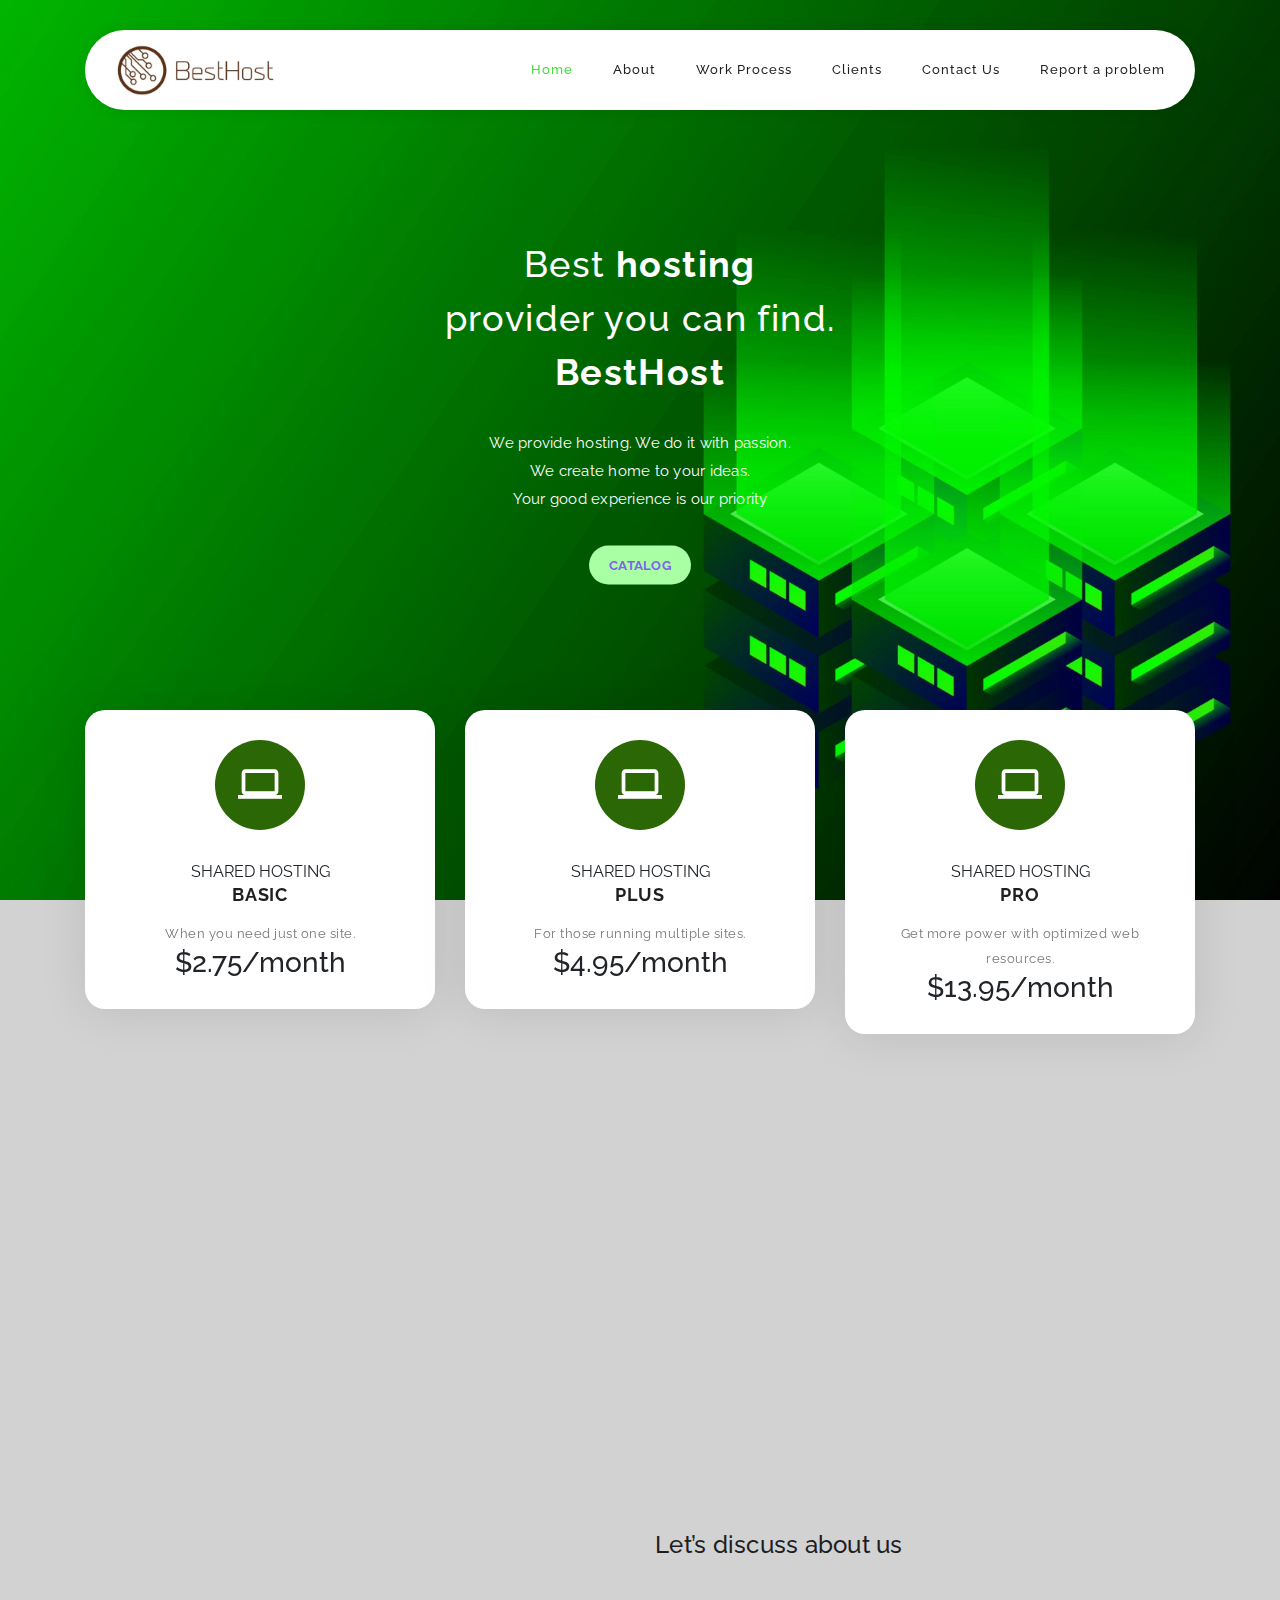
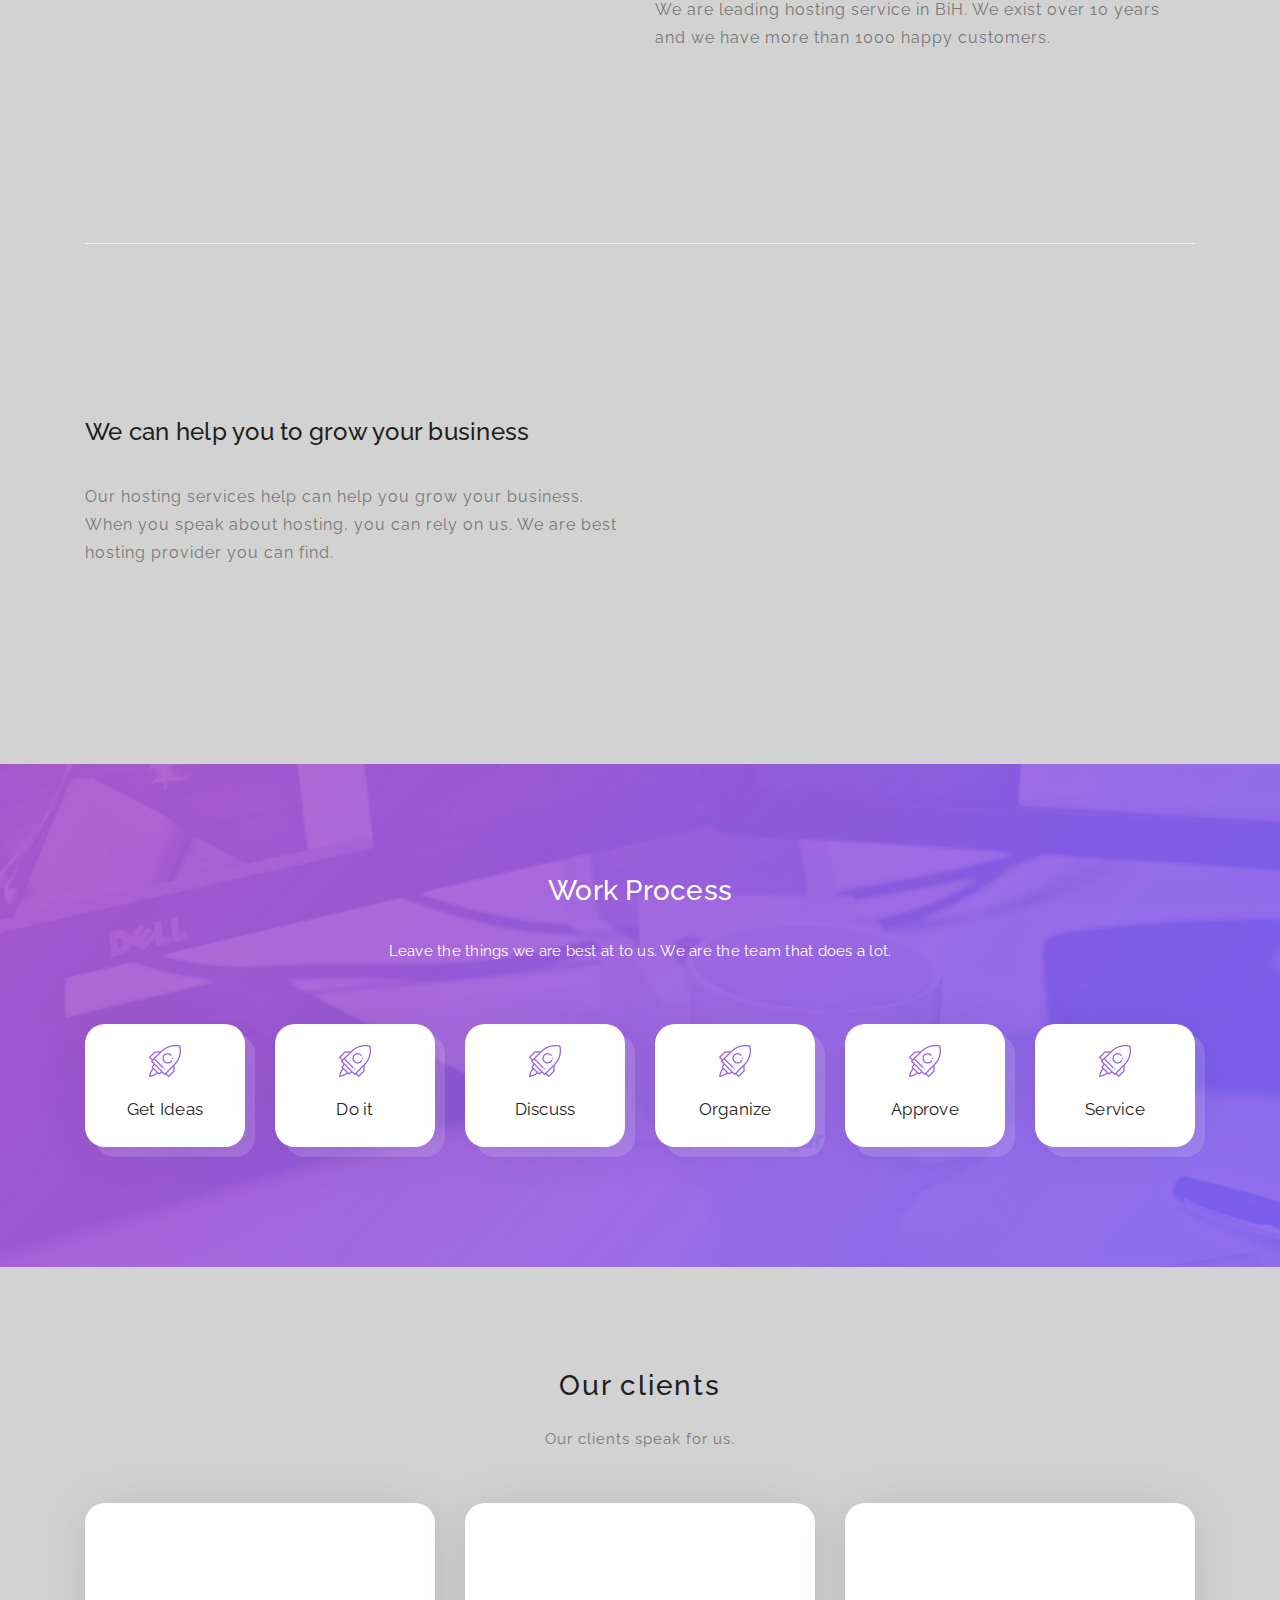
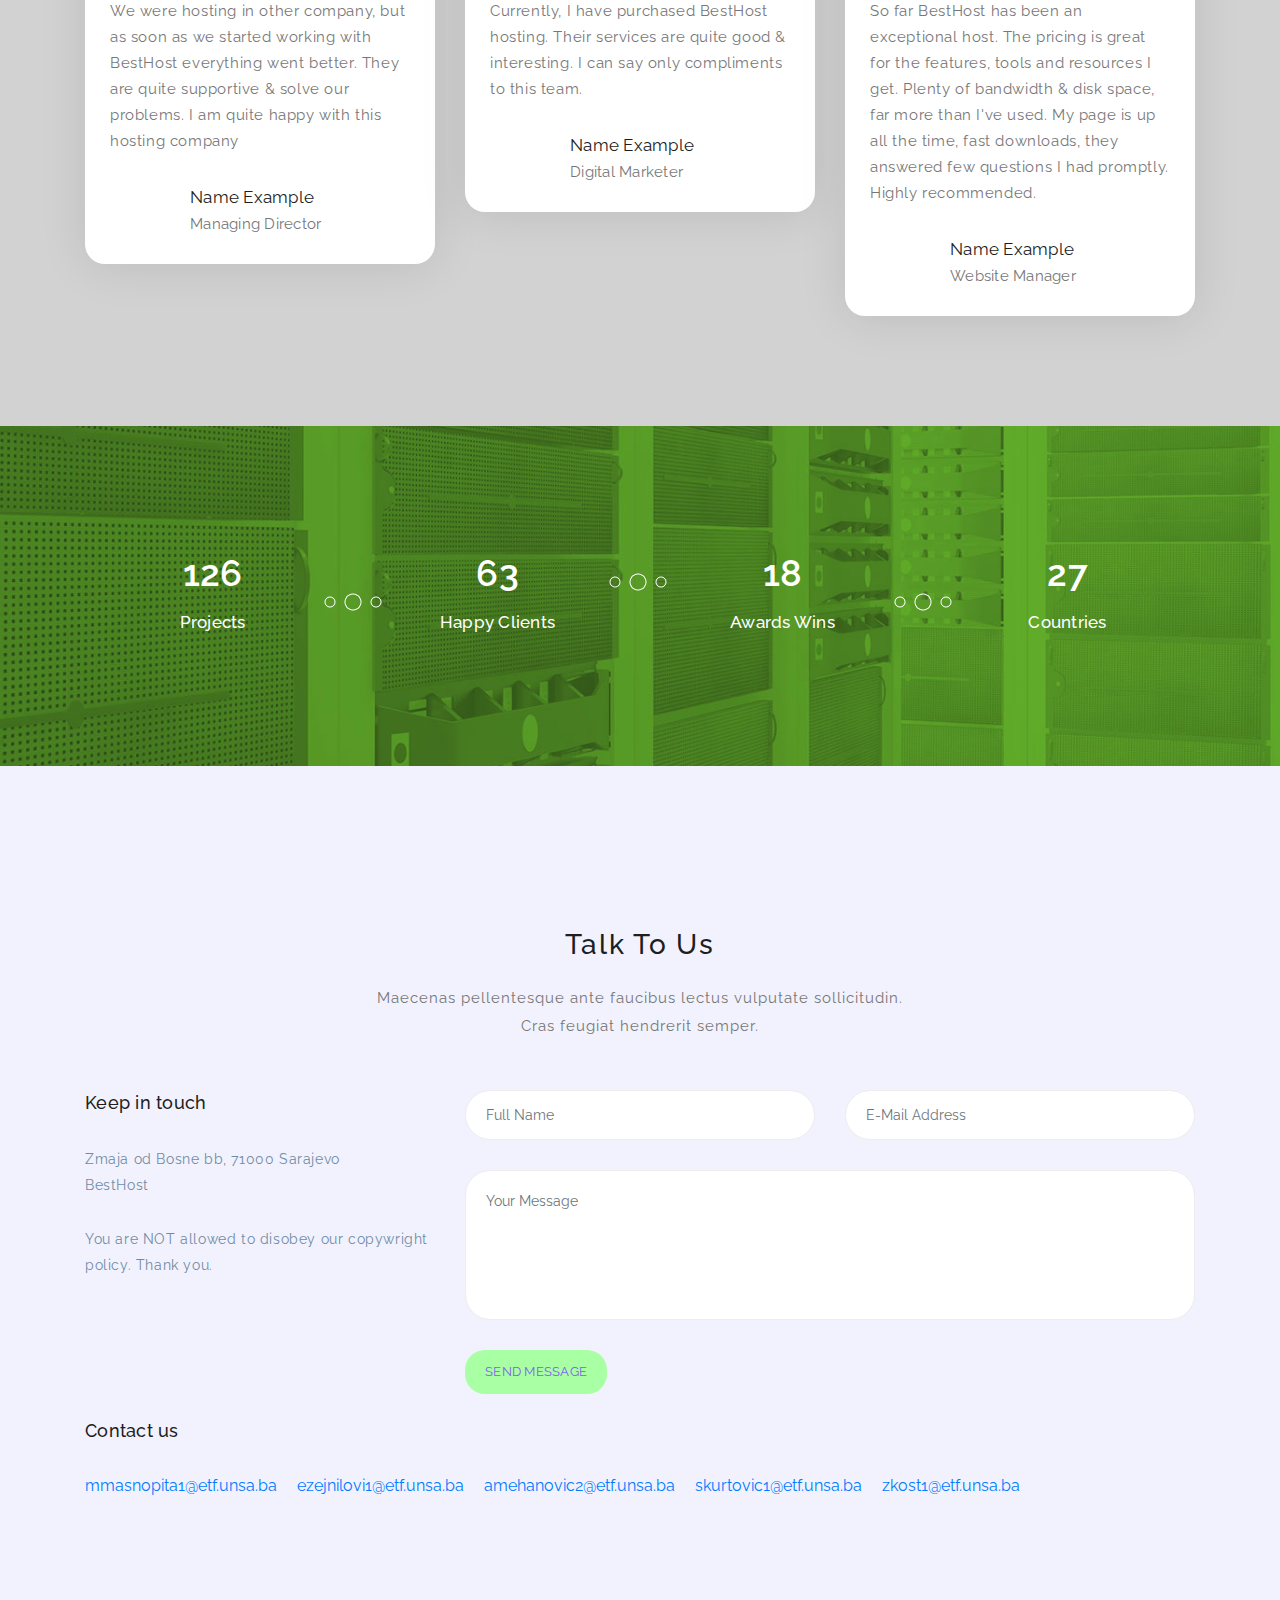
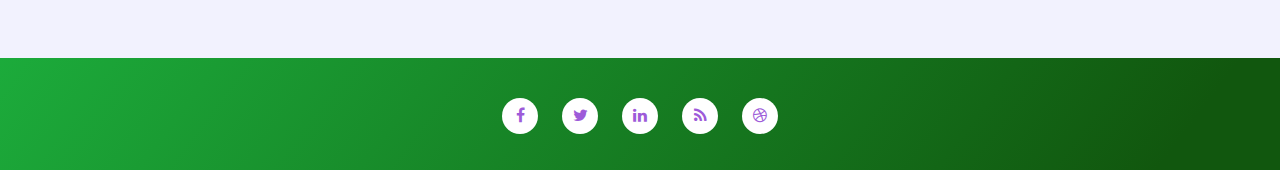
==== commit d17b5664: "Textpopravljen" ====
--- a/index.html
+++ b/index.html
@@ -206,10 +206,10 @@
                 <div class="col-lg-1"></div>
                 <div class="col-lg-6 col-md-12 col-sm-12 align-self-center mobile-top-fix">
                     <div class="left-heading">
-                        <h2 class="section-title">Let’s discuss about you project</h2>
+                        <h2 class="section-title">Let’s discuss about us</h2>
                     </div>
                     <div class="left-text">
-                        <p>Nullam sit amet purus libero. Etiam ullamcorper nisl ut augue blandit, at finibus leo efficitur. Nam gravida purus non sapien auctor, ut aliquam magna ullamcorper.</p>
+                        <p>We are leading hosting service in BiH. We exist over 10 years and we have more than 1000 happy customers.</p>
                     </div>
                 </div>
             </div>
@@ -231,7 +231,7 @@
                         <h2 class="section-title">We can help you to grow your business</h2>
                     </div>
                     <div class="left-text">
-                        <p>Aenean pretium, ipsum et porttitor auctor, metus ipsum iaculis nisi, a bibendum lectus libero vitae urna. Sed id leo eu dolor luctus congue sed eget ipsum. Nunc nec luctus libero. Etiam quis dolor elit.</p>
+                        <p> Our hosting services help can help you grow your business. When you speak about hosting, you can rely on us. We are best hosting provider you can find. </p>
                     </div>
                 </div>
                 <div class="col-lg-1"></div>
@@ -251,7 +251,7 @@
                     <div class="offset-lg-3 col-lg-6">
                         <div class="info">
                             <h1>Work Process</h1>
-                            <p>Aenean nec tempor metus. Maecenas ligula dolor, commodo in imperdiet interdum, vehicula ut ex. Donec ante diam.</p>
+                            <p> Leave the things we are best at to us. We are the team that does a lot. </p>
                         </div>
                     </div>
                 </div>
@@ -262,42 +262,36 @@
                         <a href="#" class="mini-box">
                             <i><img src="assets/images/work-process-item-01.png" alt=""></i>
                             <strong>Get Ideas</strong>
-                            <span>Godard pabst prism fam cliche.</span>
                         </a>
                     </div>
                     <div class="col-lg-2 col-md-3 col-sm-6 col-6">
                         <a href="#" class="mini-box">
                             <i><img src="assets/images/work-process-item-01.png" alt=""></i>
-                            <strong>Sketch Up</strong>
-                            <span>Godard pabst prism fam cliche.</span>
+                            <strong>Do it</strong>
                         </a>
                     </div>
                     <div class="col-lg-2 col-md-3 col-sm-6 col-6">
                         <a href="#" class="mini-box">
                             <i><img src="assets/images/work-process-item-01.png" alt=""></i>
                             <strong>Discuss</strong>
-                            <span>Godard pabst prism fam cliche.</span>
                         </a>
                     </div>
                     <div class="col-lg-2 col-md-3 col-sm-6 col-6">
                         <a href="#" class="mini-box">
                             <i><img src="assets/images/work-process-item-01.png" alt=""></i>
-                            <strong>Revise</strong>
-                            <span>Godard pabst prism fam cliche.</span>
+                            <strong>Organize</strong>
                         </a>
                     </div>
                     <div class="col-lg-2 col-md-3 col-sm-6 col-6">
                         <a href="#" class="mini-box">
                             <i><img src="assets/images/work-process-item-01.png" alt=""></i>
                             <strong>Approve</strong>
-                            <span>Godard pabst prism fam cliche.</span>
                         </a>
                     </div>
                     <div class="col-lg-2 col-md-3 col-sm-6 col-6">
                         <a href="#" class="mini-box">
                             <i><img src="assets/images/work-process-item-01.png" alt=""></i>
-                            <strong>Launch</strong>
-                            <span>Godard pabst prism fam cliche.</span>
+                            <strong>Service</strong>
                         </a>
                     </div>
                 </div>
@@ -319,7 +313,7 @@
                 </div>
                 <div class="offset-lg-3 col-lg-6">
                     <div class="center-text">
-                        <p>Donec tempus, sem non rutrum imperdiet, lectus orci fringilla nulla, at accumsan elit eros a turpis. Ut sagittis lectus libero.</p>
+                        <p> Our clients speak for us. </p>
                     </div>
                 </div>
             </div>
@@ -331,12 +325,12 @@
                     <div class="team-item">
                         <div class="team-content">
                             <i><img style="height: 100px;" src="https://scontent.fsjj2-1.fna.fbcdn.net/v/t1.18169-9/15697876_1617692174914621_7547520312500841079_n.png?_nc_cat=103&ccb=1-7&_nc_sid=09cbfe&_nc_ohc=cyG1DFT_eYUAX_upF_G&_nc_ht=scontent.fsjj2-1.fna&oh=00_AfBQBlFpojocbdRHPZcsl0IOOrb_HPXPac-6mOjmwWDbJA&oe=638B4B1Ehttps://scontent.fsjj2-1.fna.fbcdn.net/v/t1.18169-9/15697876_1617692174914621_7547520312500841079_n.png?_nc_cat=103&ccb=1-7&_nc_sid=09cbfe&_nc_ohc=cyG1DFT_eYUAX_upF_G&_nc_ht=scontent.fsjj2-1.fna&oh=00_AfBQBlFpojocbdRHPZcsl0IOOrb_HPXPac-6mOjmwWDbJA&oe=638B4B1E" alt=""></i>
-                            <p>Proin a neque nisi. Nam ipsum nisi, venenatis ut nulla quis, egestas scelerisque orci. Maecenas a finibus odio.</p>
+                            <p>We were hosting in other company, but as soon as we started working with BestHost everything went better. They are quite supportive & solve our problems. I am quite happy with this hosting company</p>
                             <div class="user-image">
                                 <img src="http://placehold.it/60x60" alt="">
                             </div>
                             <div class="team-info">
-                                <h3 class="user-name">Catherine Soft</h3>
+                                <h3 class="user-name">Name Example</h3>
                                 <span>Managing Director</span>
                             </div>
                         </div>
@@ -349,12 +343,12 @@
                     <div class="team-item">
                         <div class="team-content">
                             <i><img style="height: 100px;" src="https://www.epps.hr/wp-content/uploads/2019/06/telemach-1.jpg" alt=""></i>
-                            <p>Integer molestie aliquam gravida. Nullam nec arcu finibus, imperdiet nulla vitae, placerat nibh. Cras maximus venenatis molestie.</p>
+                            <p>Currently, I have purchased BestHost hosting. Their services are quite good & interesting. I can say only compliments to this team. </p>
                             <div class="user-image">
                                 <img src="http://placehold.it/60x60" alt="">
                             </div>
                             <div class="team-info">
-                                <h3 class="user-name">Kelvin Wood</h3>
+                                <h3 class="user-name">Name Example</h3>
                                 <span>Digital Marketer</span>
                             </div>
                         </div>
@@ -367,12 +361,12 @@
                     <div class="team-item">
                         <div class="team-content">
                             <i><img style="height: 100px;" src="https://balkanandroid.com/wp-content/uploads/2018/02/mtel-logo-1.jpg" alt=""></i>
-                            <p>Quisque diam odio, maximus ac consectetur eu, auctor non lorem. Cras quis est non ante ultrices molestie. Ut vehicula et diam at aliquam.</p>
+                            <p>So far BestHost has been an exceptional host. The pricing is great for the features, tools and resources I get. Plenty of bandwidth & disk space, far more than I've used. My page is up all the time, fast downloads, they answered few questions I had promptly. Highly recommended.</p>
                             <div class="user-image">
                                 <img src="http://placehold.it/60x60" alt="">
                             </div>
                             <div class="team-info">
-                                <h3 class="user-name">David Martin</h3>
+                                <h3 class="user-name">Name Example</h3>
                                 <span>Website Manager</span>
                             </div>
                         </div>
@@ -442,9 +436,9 @@
                 <div class="col-lg-4 col-md-6 col-sm-12">
                     <h5 class="margin-bottom-30">Keep in touch</h5>
                     <div class="contact-text">
-                        <p>110-220 Quisque diam odio, maximus ac consectetur eu, 10260
-                        <br>auctor non lorem</p>
-                        <p>You are NOT allowed to re-distribute Softy Pinko template on any template collection websites. Thank you.</p>
+                        <p> Zmaja od Bosne bb, 71000 Sarajevo 
+                        <br> BestHost </p>
+                        <p>You are NOT allowed to disobey our copywright policy. Thank you.</p>
                     </div>
                 </div>
                 <!-- ***** Contact Text End ***** -->
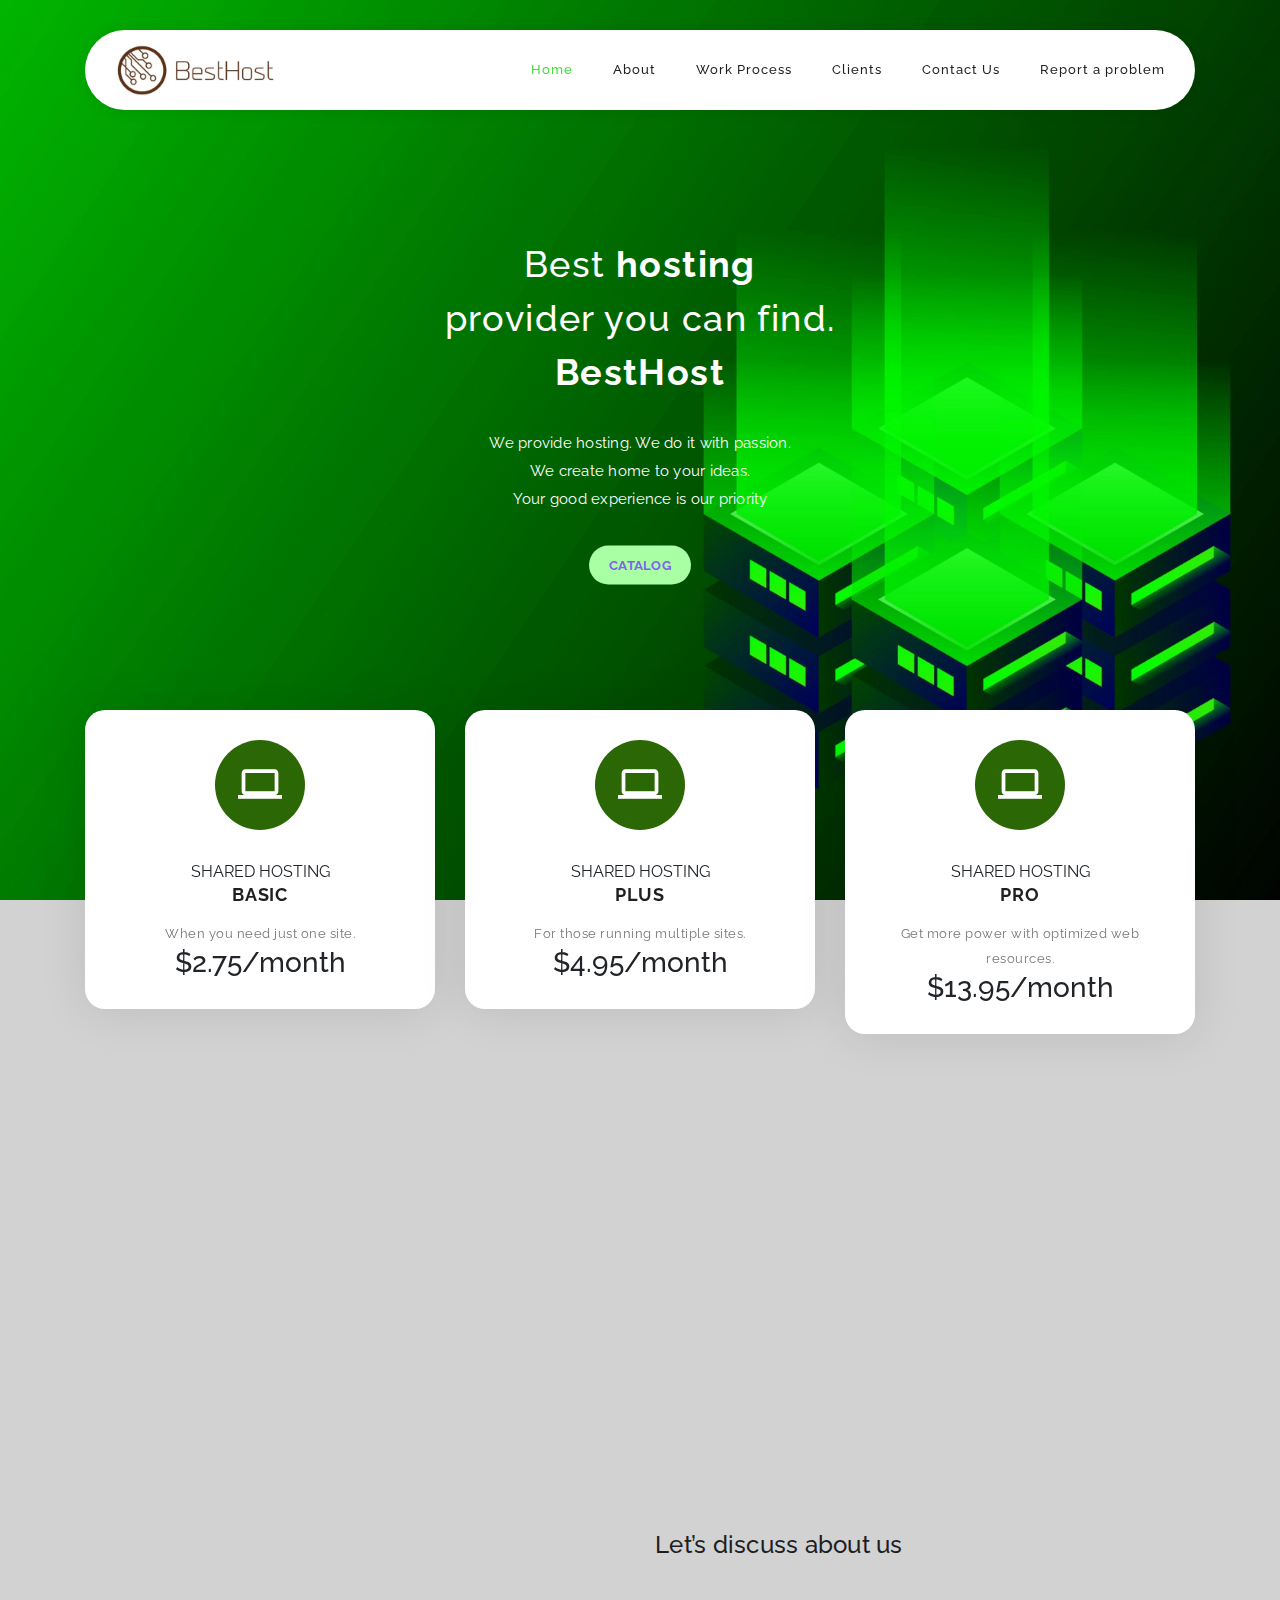
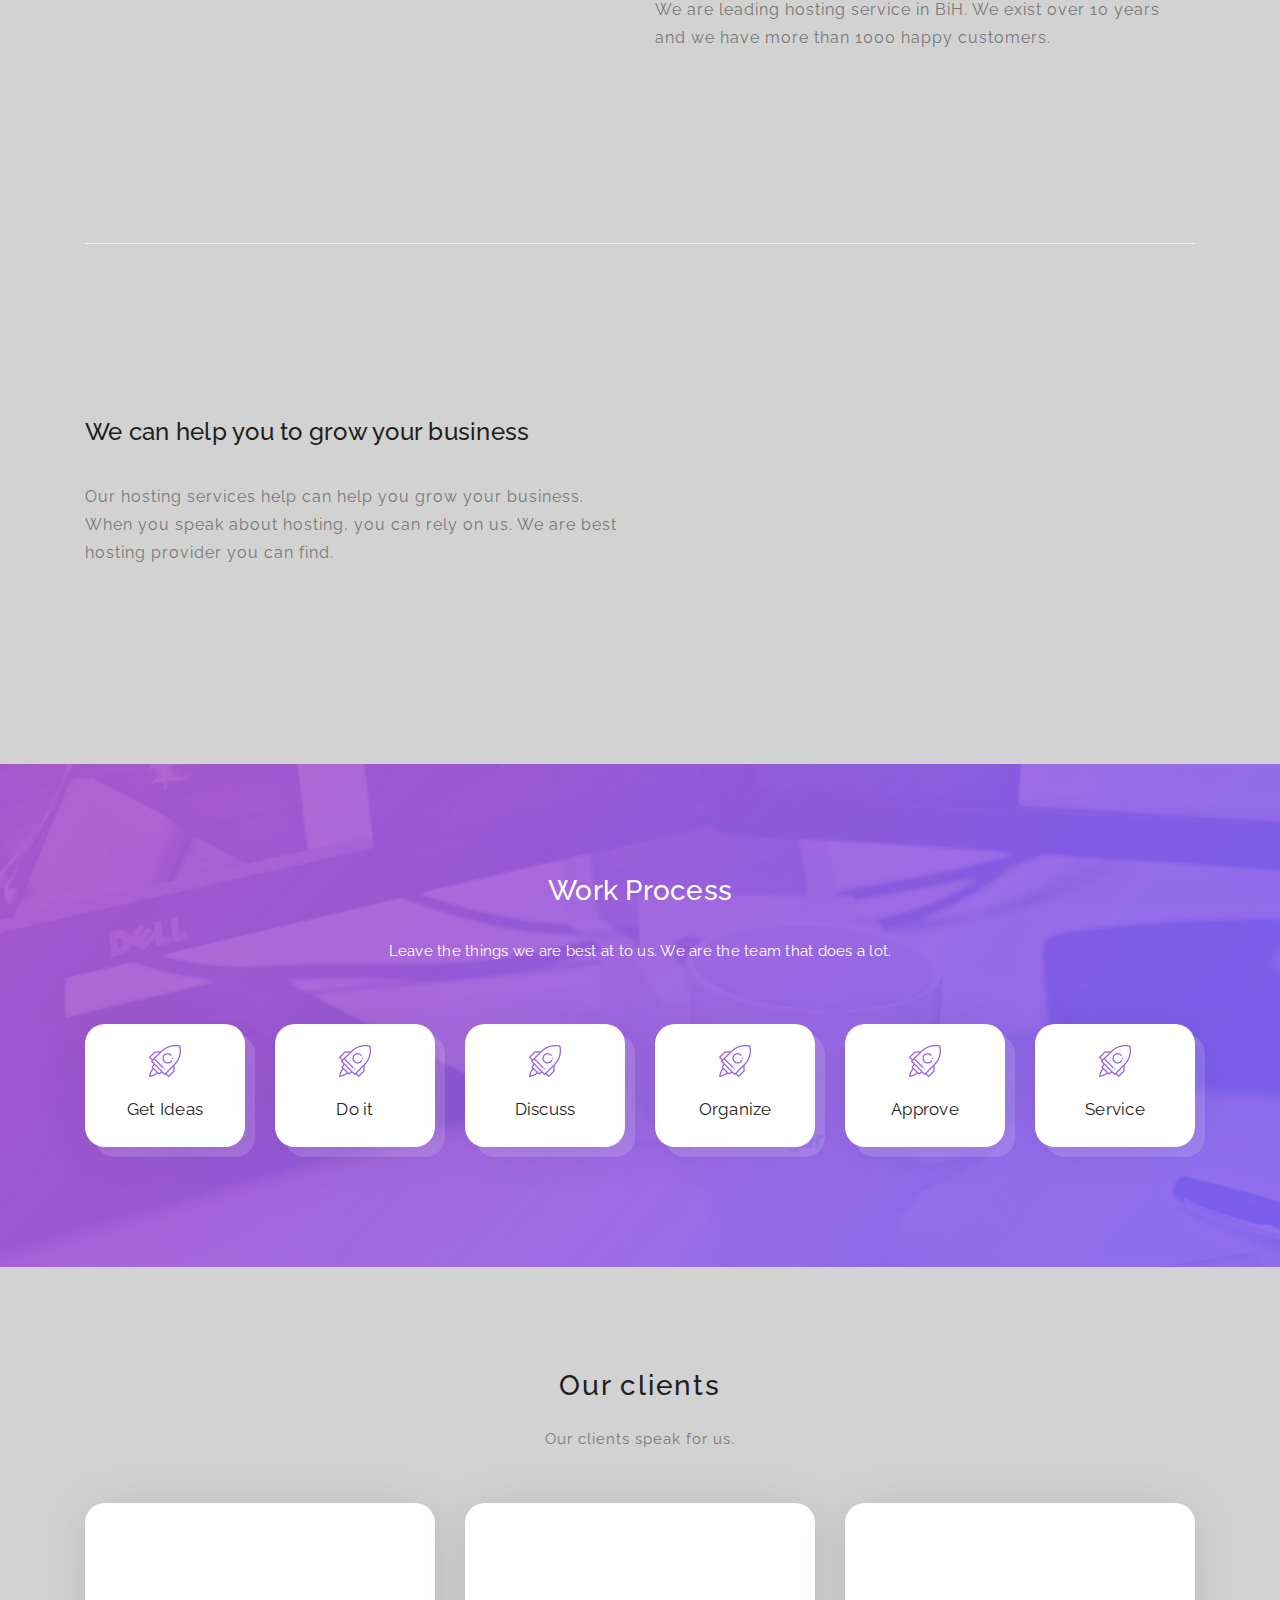
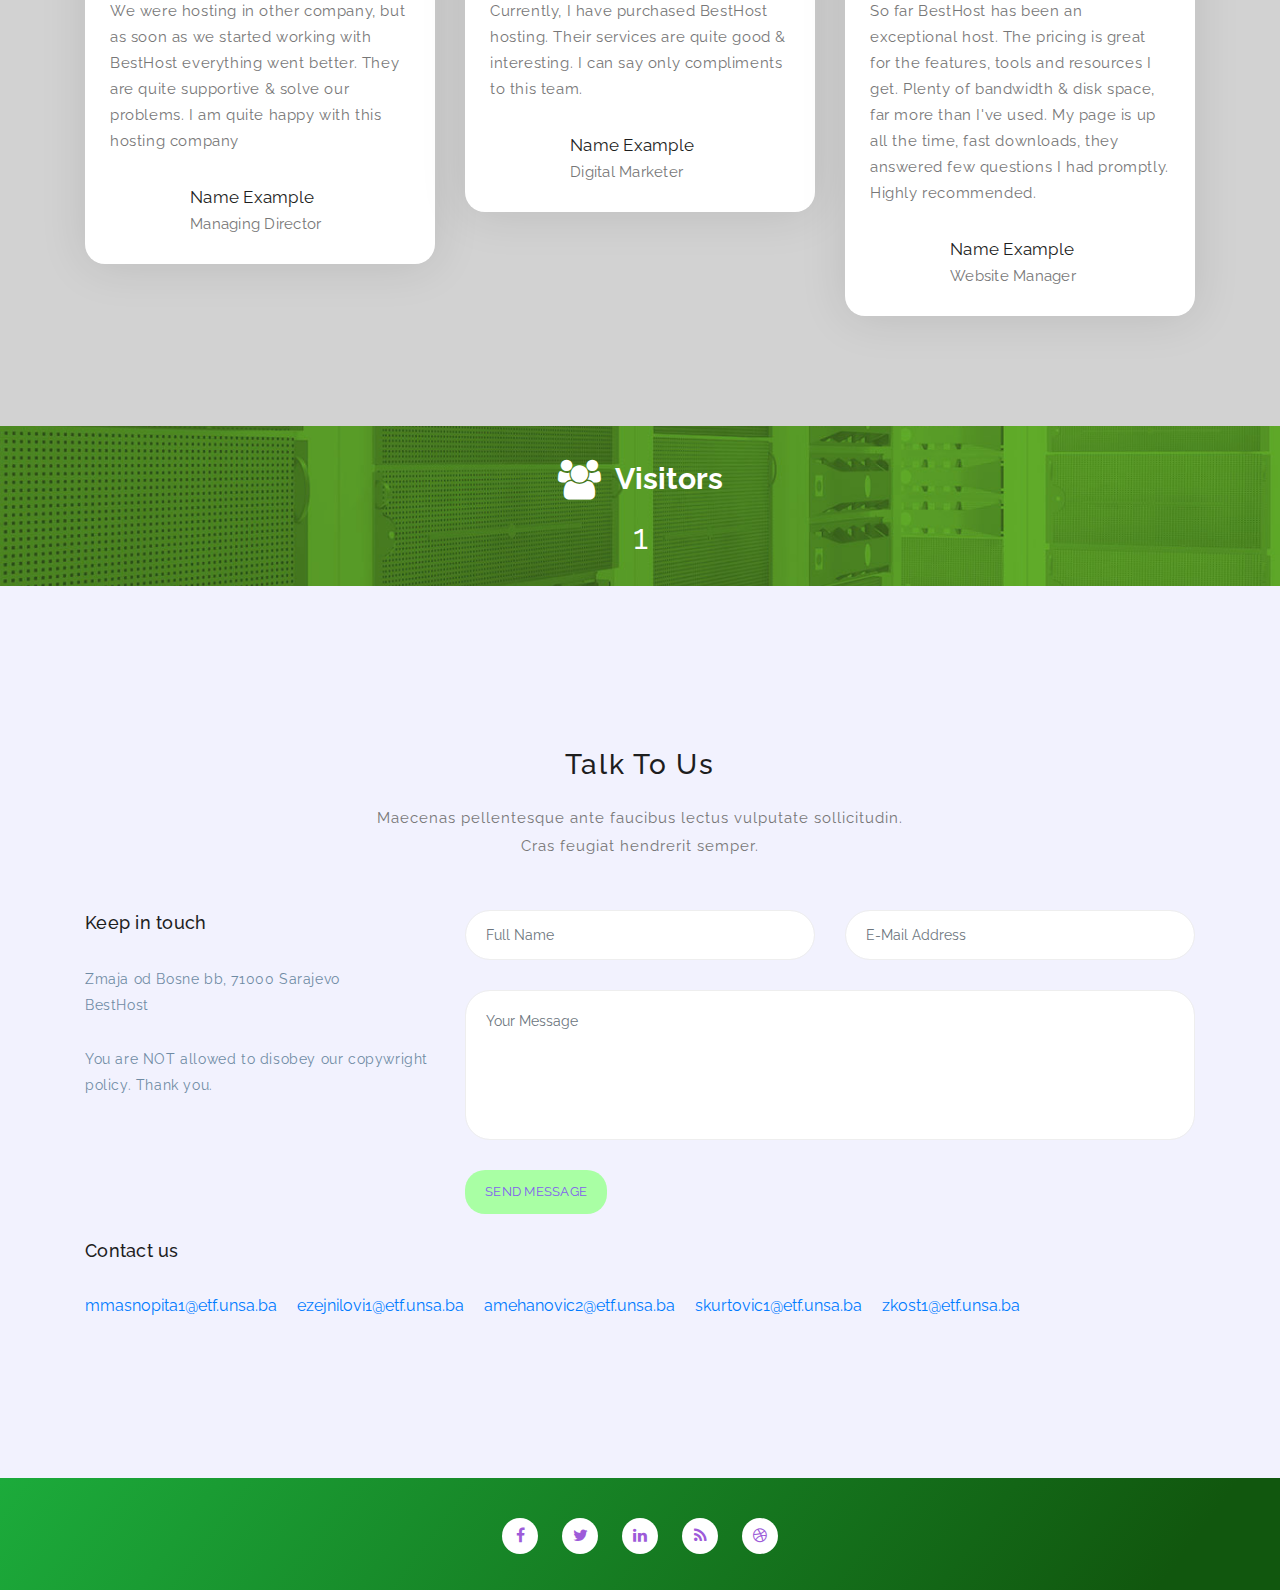
==== commit 482efa12: "Merge branch 'master' of https://github.com/Team9PWS/HostingProviderWebpage" ====
--- a/index.html
+++ b/index.html
@@ -381,6 +381,15 @@
     <!-- ***** Counter Parallax Start ***** -->
     <section class="counter">
         <div class="content">
+            <div class="count-item">
+                <p> <i class="fa fa-users fa-lg" style="color:#fff;"> </i> &nbsp;Visitors </p>
+                <div class="website-counter"></div>
+                </div>
+            </div>
+        </div>
+    </section>
+   <!--  <section class="counter">
+        <div class="content">
             <div class="container">
                 <div class="row">
                     <div class="col-lg-3 col-md-6 col-sm-12">
@@ -410,7 +419,7 @@
                 </div>
             </div>
         </div>
-    </section>
+    </section> -->
     <!-- ***** Counter Parallax End ***** -->   
 
     <!-- ***** Contact Us Start ***** -->
@@ -519,5 +528,7 @@
     <!-- Global Init -->
     <script src="assets/js/custom.js"></script>
 
+    <script src="assets/js/counter.js"></script>
+
   </body>
 </html>--- a/assets/css/templatemo-softy-pinko.css
+++ b/assets/css/templatemo-softy-pinko.css
@@ -986,7 +986,7 @@
   width: 140%;
   height: 140%;
   opacity: .90;
-  background-image: url(../images/fun-facts-bg.png);
+ background-image: url(../images/fun-facts-bg.png);
   background-repeat: no-repeat;
   background-size: cover;
   background-position: center center;
@@ -1002,12 +1002,30 @@
 }
 
 .counter .content .count-item {
-  height: 340px;
+  height: 160px;
   position: relative;
   float: left;
   width: 100%;
 }
 
+.counter .content .count-item .website-counter {
+  font-size: 35px;
+  color:white ;
+  text-align: center;
+  margin: auto;
+  padding-top: 10px;
+}
+
+.counter .content .count-item p {
+  font-weight: bold;
+  text-align: center;
+  color: white;
+  font-size: 30px;
+  margin: auto;
+  padding-top: 30px;
+}
+
+/*
 .counter .content .count-item.decoration-bottom {
   position: relative;
 }
@@ -1110,6 +1128,7 @@
     margin-top: 0px;
   }
 }
+*/
 
 /* 
 ---------------------------------------------
@@ -1131,7 +1150,7 @@
 
 .team-item i {
   display: block;
-  margin-left: 25px;
+  /*margin-left: 25px;*/
   margin-top: 25px;
   font-size: 30px;
   color: #4E47DE;
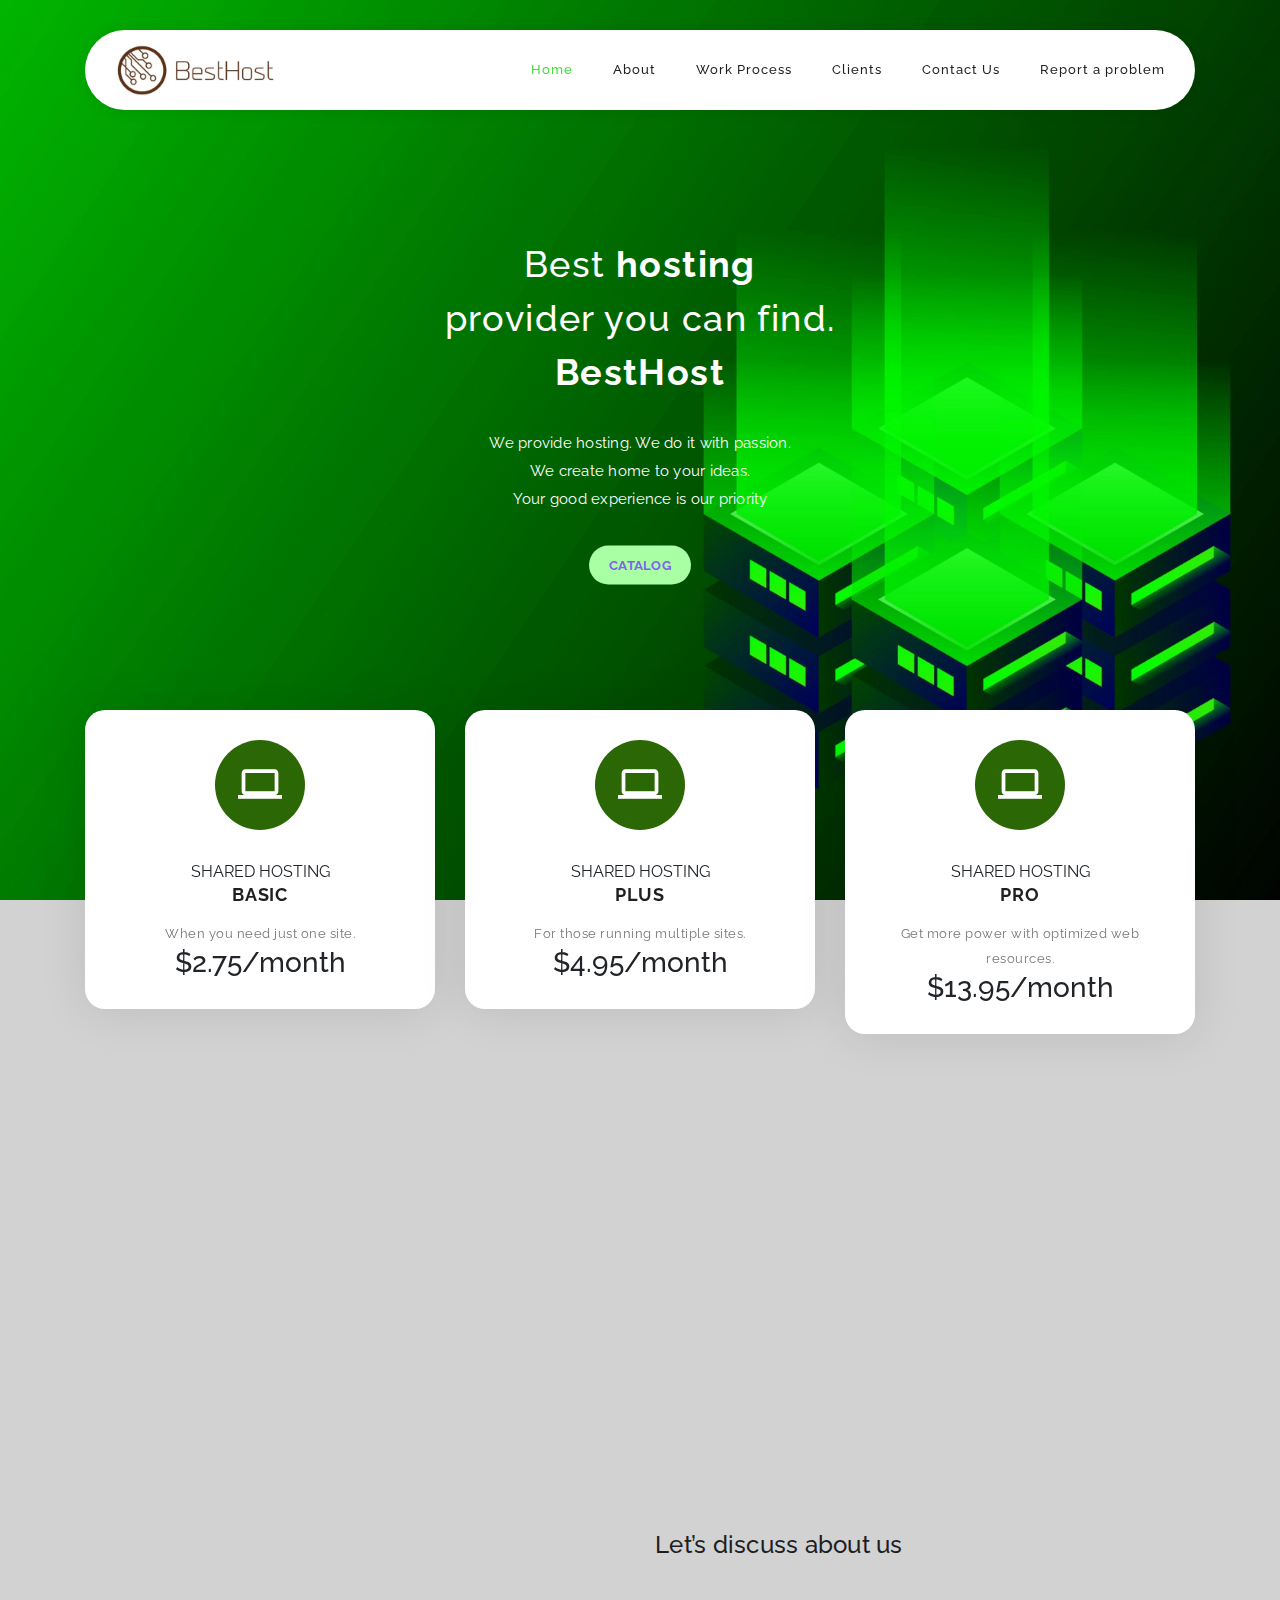
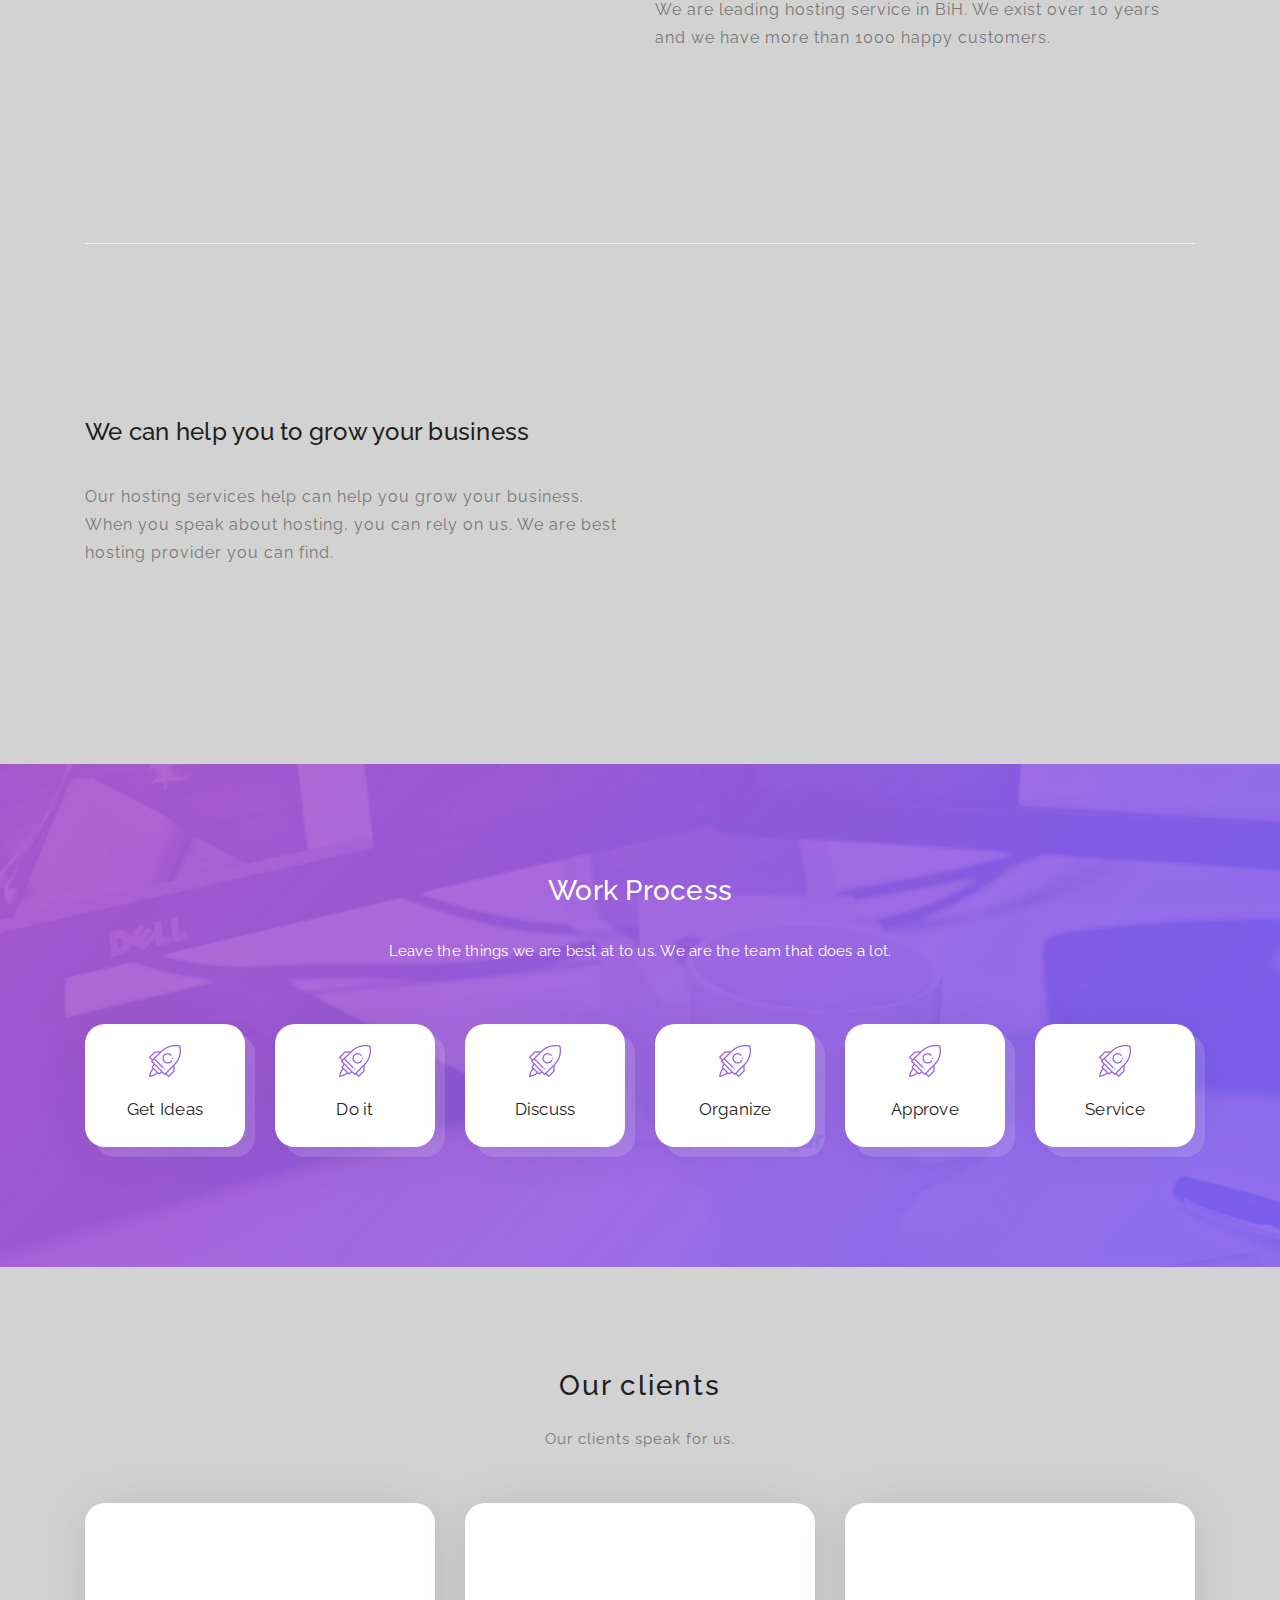
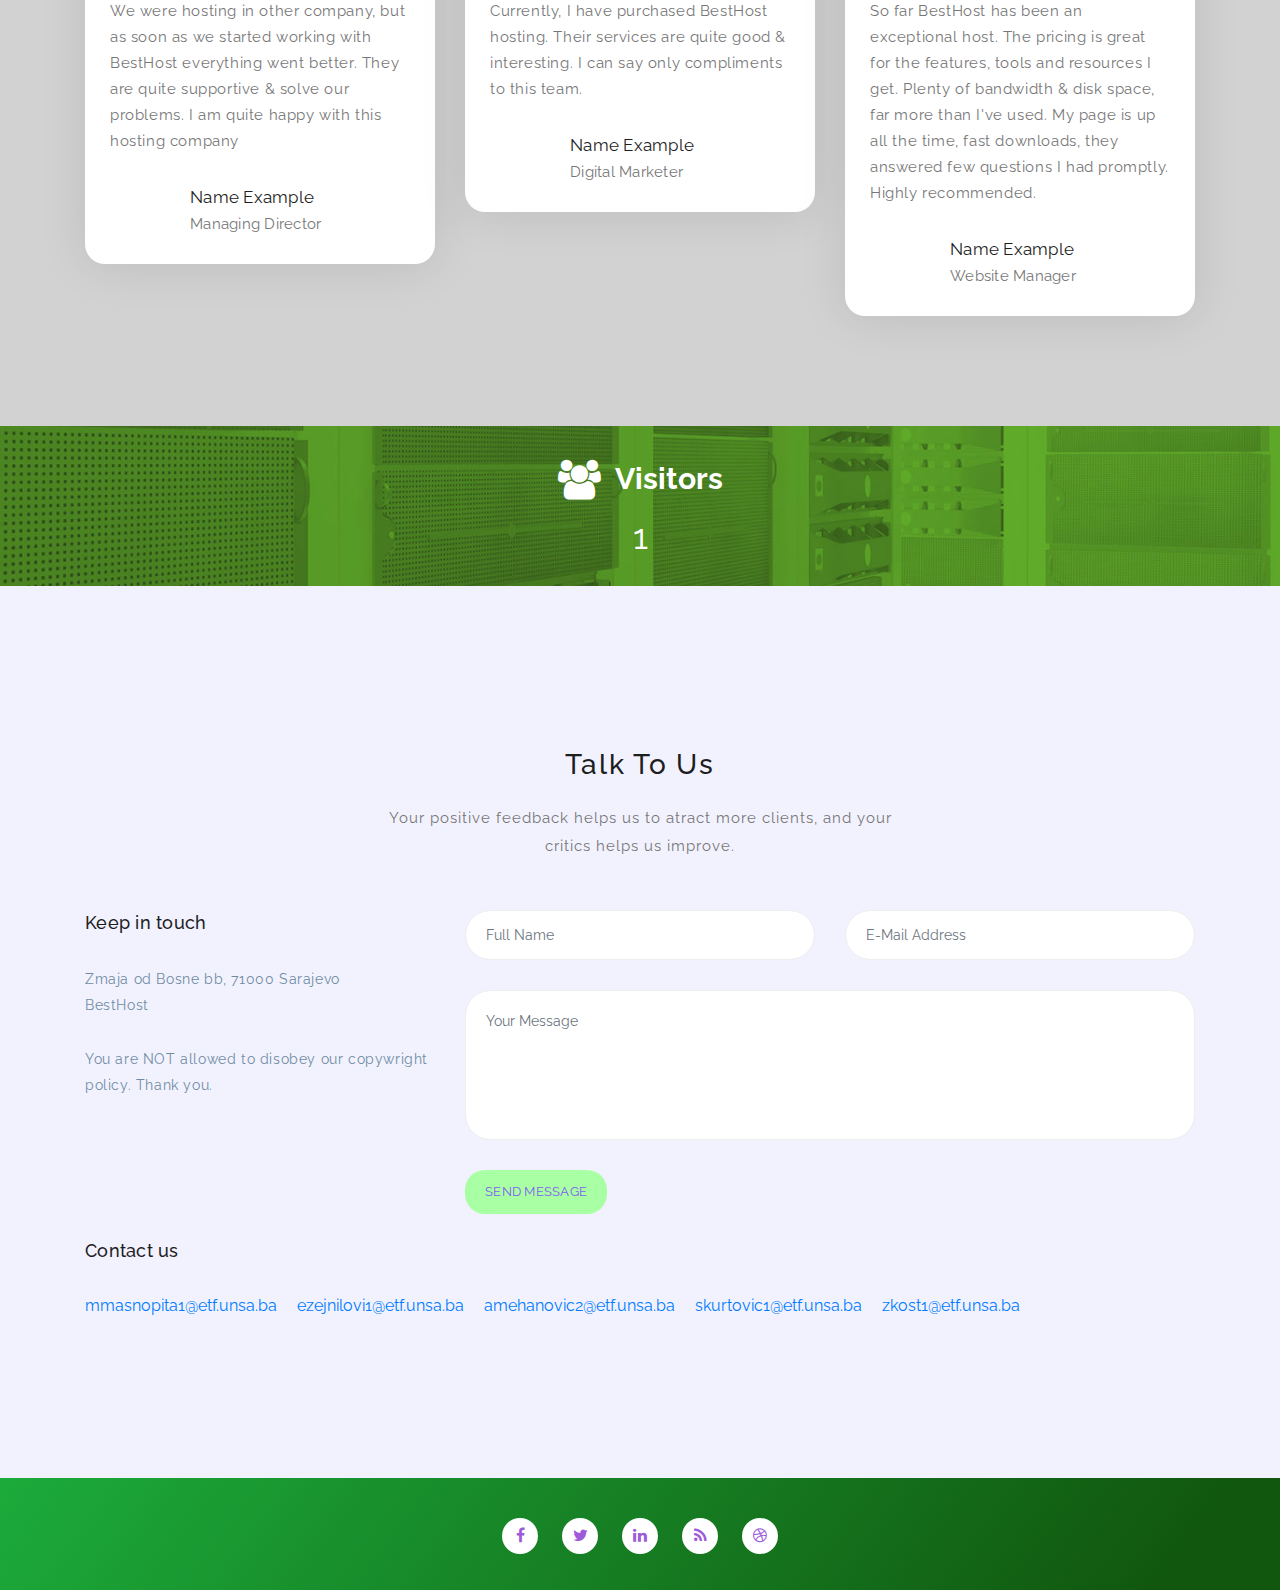
==== commit ec4b7e08: "TextFixing" ====
--- a/index.html
+++ b/index.html
@@ -434,7 +434,7 @@
                 </div>
                 <div class="offset-lg-3 col-lg-6">
                     <div class="center-text">
-                        <p>Maecenas pellentesque ante faucibus lectus vulputate sollicitudin. Cras feugiat hendrerit semper.</p>
+                        <p> Your positive feedback helps us to atract more clients, and your critics helps us improve.</p>
                     </div>
                 </div>
             </div>
